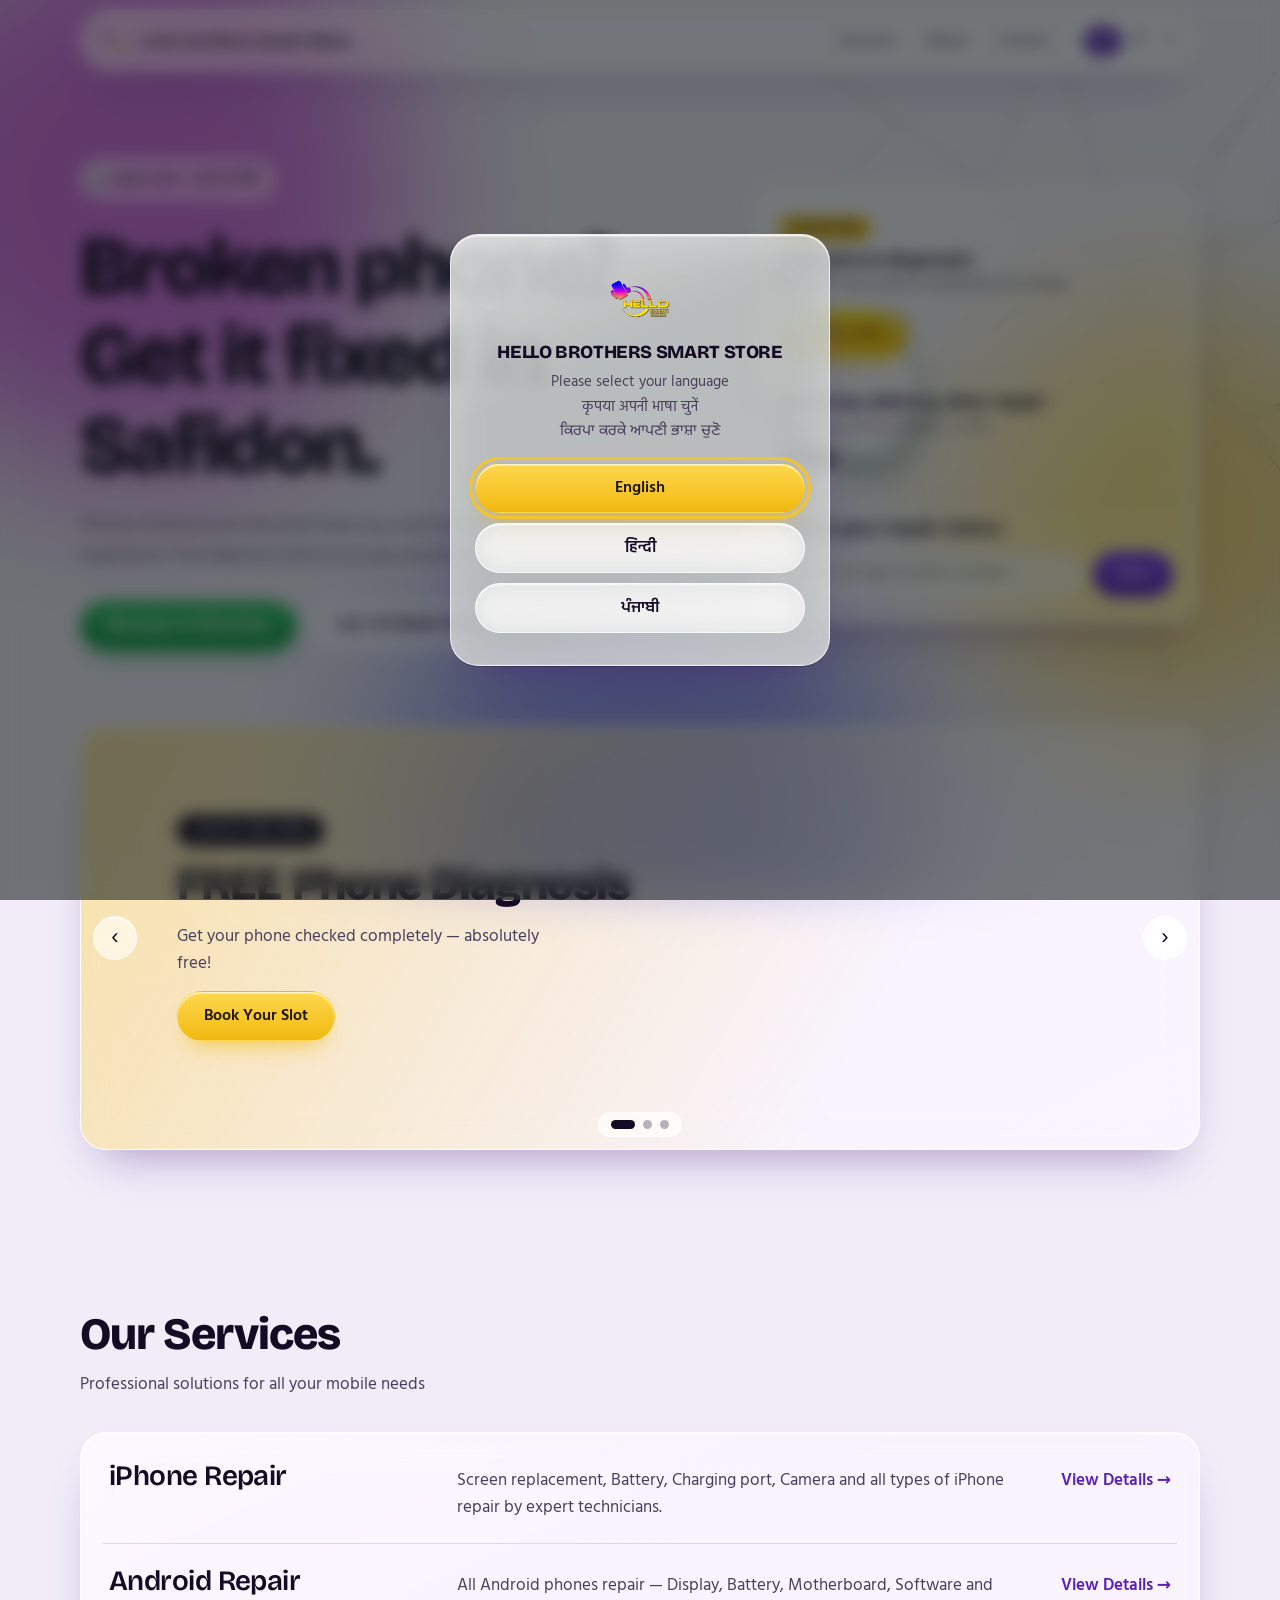
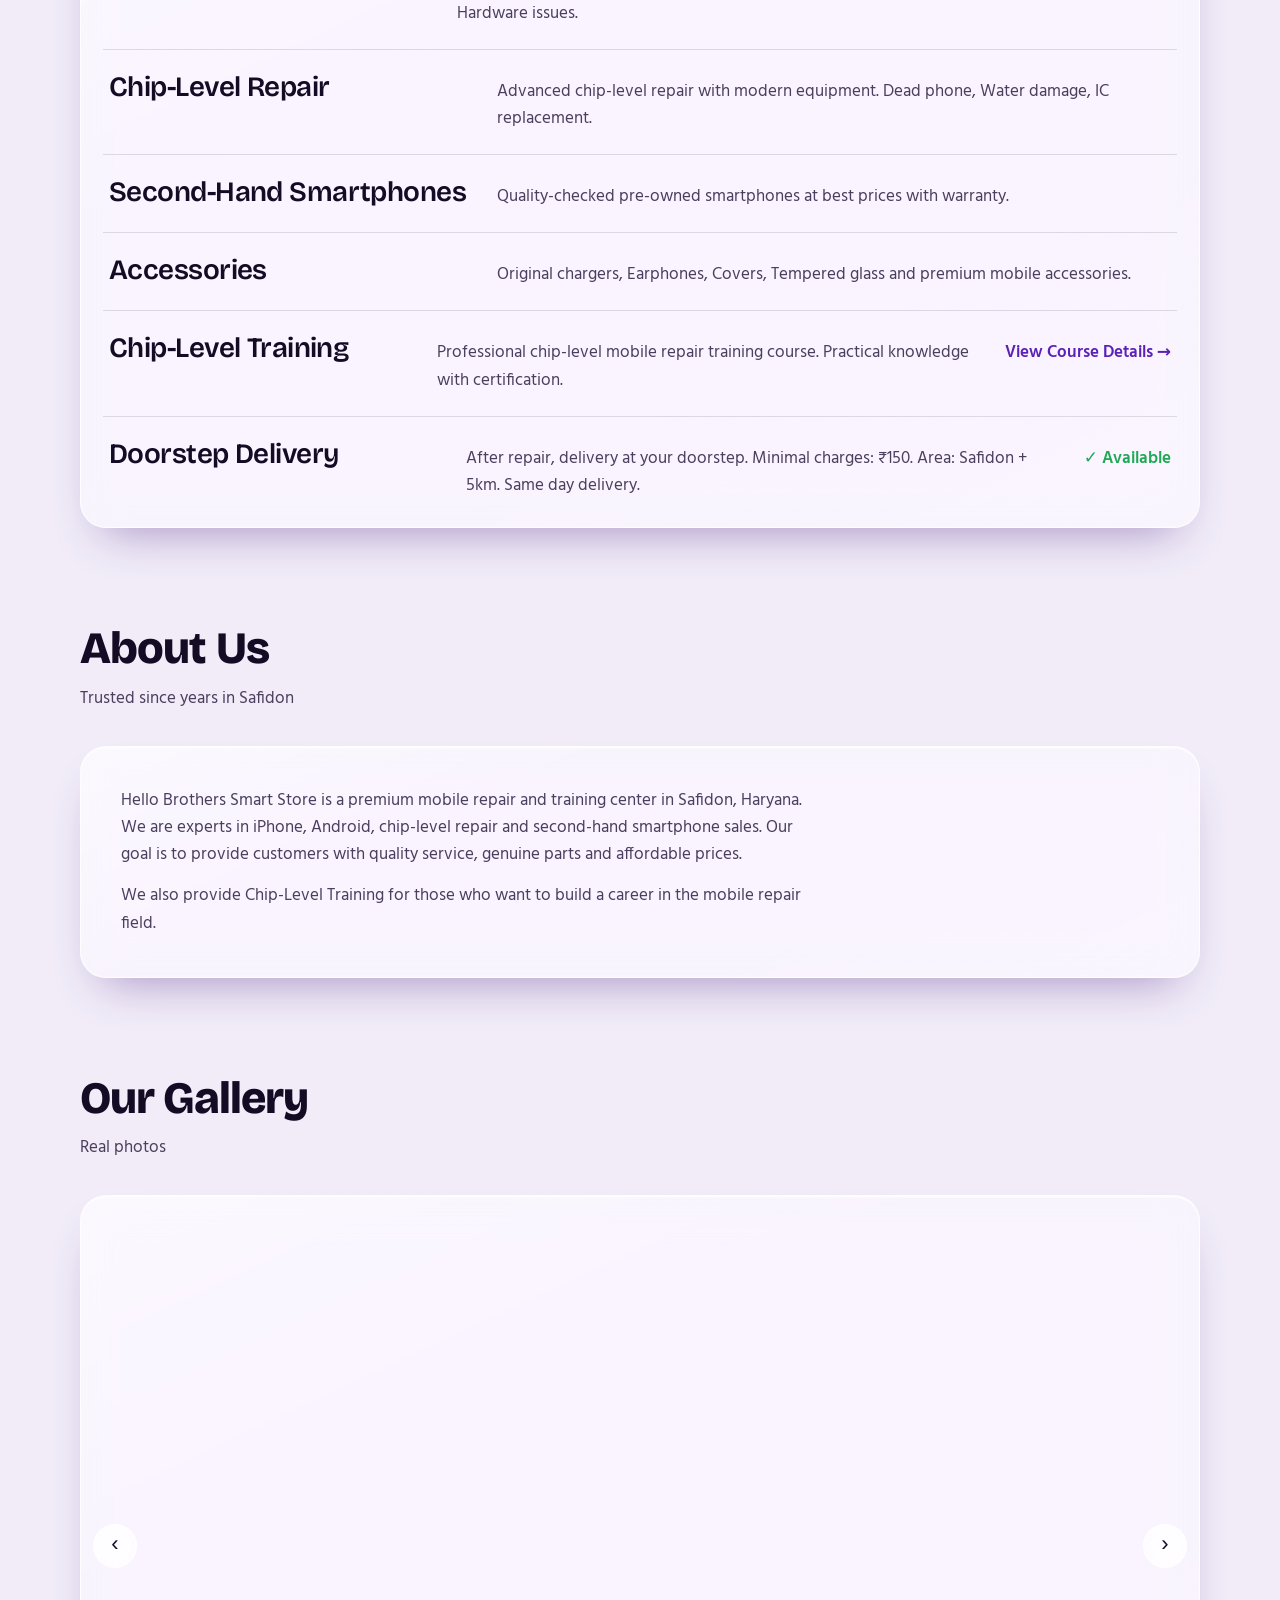
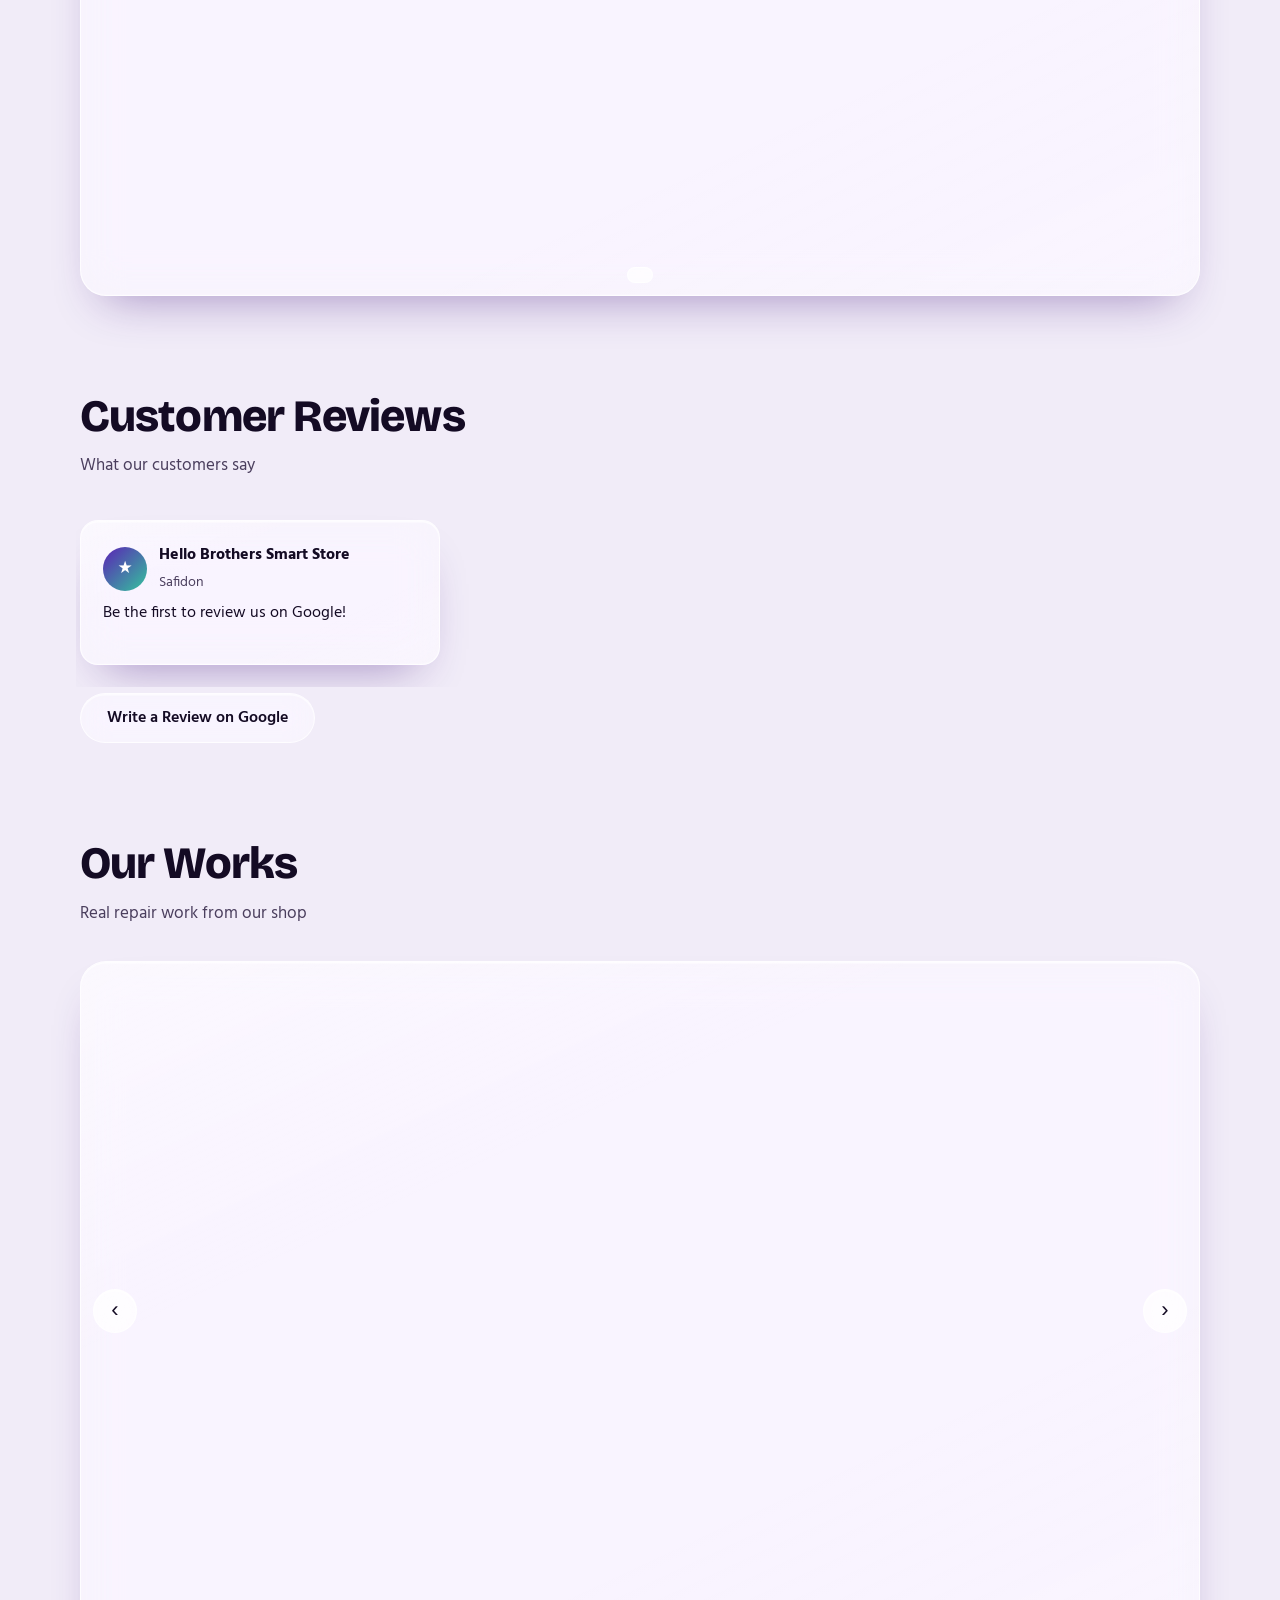
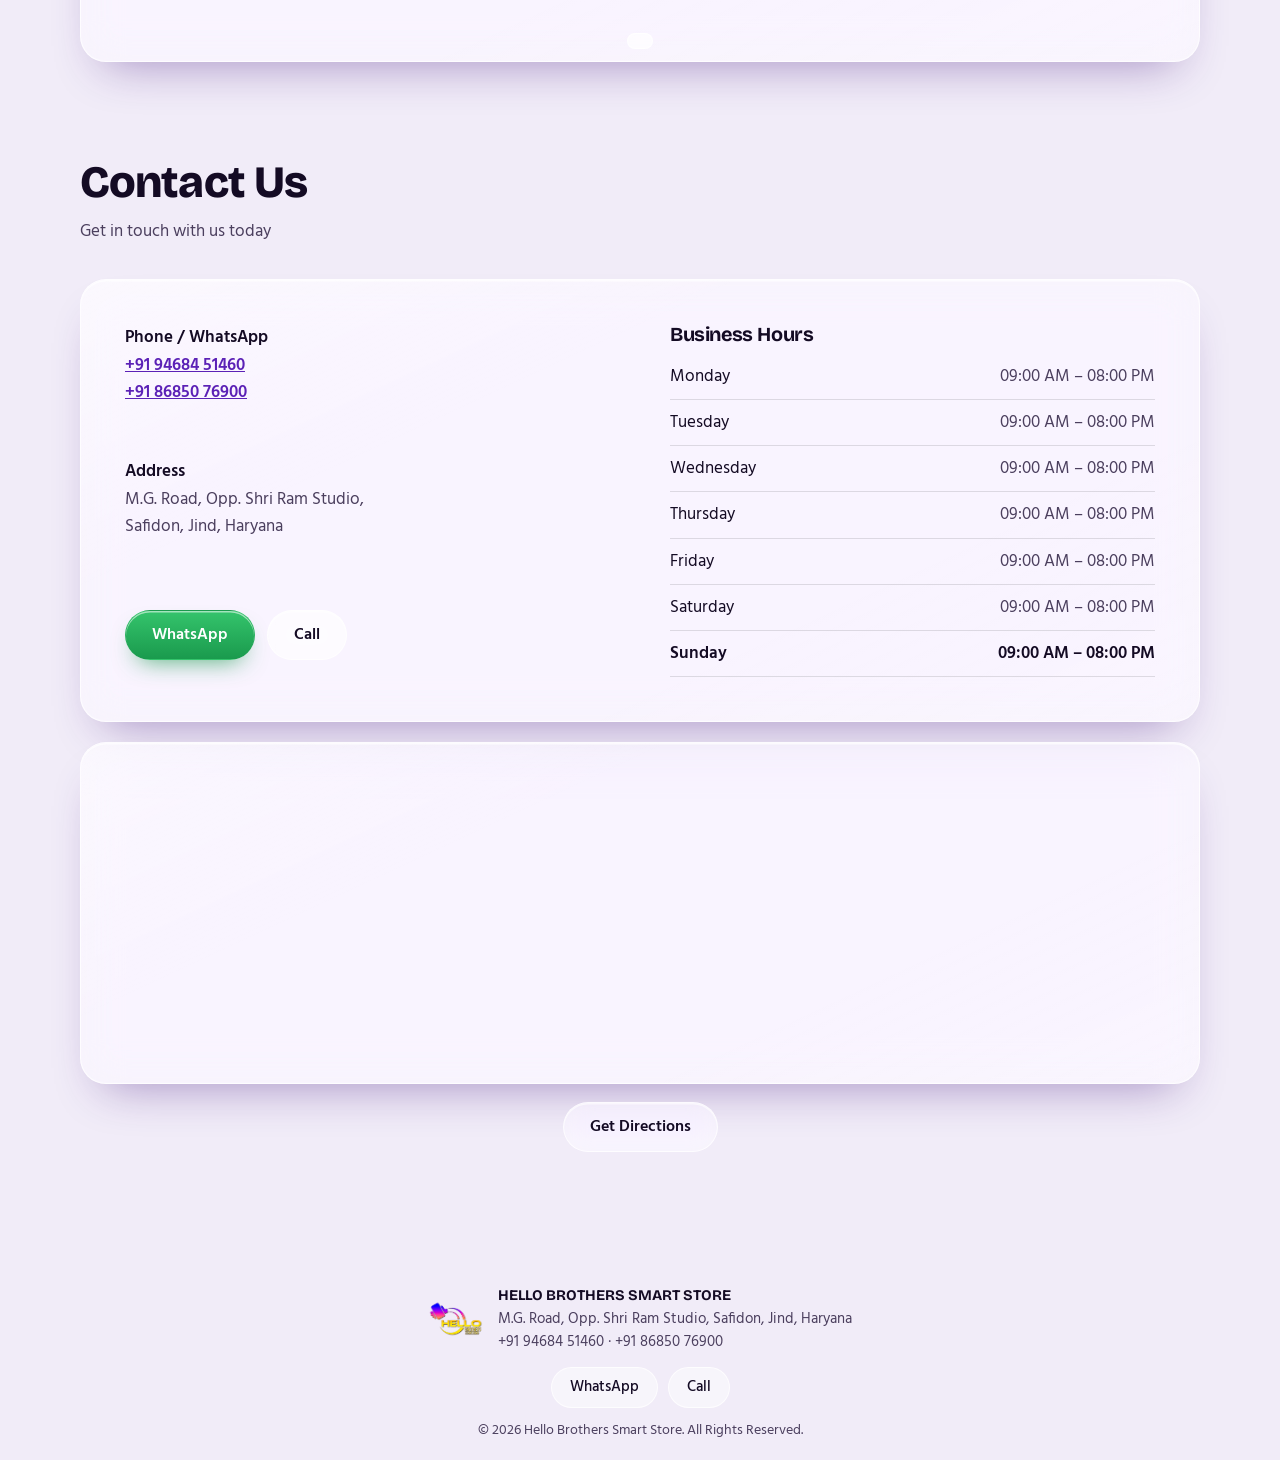
==== index.html @ f12b34e3 "Hello Brothers Smart Store website Same style as shreesawriyasolutions.in, fully separate: own Supab" ====
<!DOCTYPE html>
<html lang="en">
<head>
<meta charset="UTF-8">
<meta name="viewport" content="width=device-width, initial-scale=1.0">
<meta name="theme-color" content="#5B21B6">

<!-- SEO Title & Meta Description -->
<title>Mobile Repair Shop in Safidon | Hello Brothers Smart Store</title>
<meta name="description" content="Get professional iPhone, Android and chip-level mobile repair at Hello Brothers Smart Store in Safidon, Haryana. Explore phone repair, accessories and hands-on repair training.">
<link rel="canonical" href="https://shreesawriyasolutions.github.io/hellobrothers-smartstore/">
<meta name="google-site-verification" content="mDL-9ENkBD2hB0efLVVwrl_H6o29n4kyAnZYYzgKOMk" />

<!-- Favicon & Icons -->
<link rel="icon" type="image/png" href="logo.png">
<link rel="apple-touch-icon" href="logo.png">

<!-- Open Graph / Social Media Meta Tags -->
<meta property="og:type" content="website">
<meta property="og:site_name" content="Hello Brothers Smart Store">
<meta property="og:title" content="Mobile Repair Shop in Safidon | Hello Brothers Smart Store">
<meta property="og:description" content="iPhone, Android and chip-level mobile repair, accessories and repair training in Safidon, Haryana.">
<meta property="og:url" content="https://shreesawriyasolutions.github.io/hellobrothers-smartstore/">
<meta property="og:image" content="https://shreesawriyasolutions.github.io/hellobrothers-smartstore/logo.png">

<!-- Twitter Card Meta Tags -->
<meta name="twitter:card" content="summary_large_image">
<meta name="twitter:title" content="Mobile Repair Shop in Safidon | Hello Brothers Smart Store">
<meta name="twitter:description" content="iPhone, Android and chip-level mobile repair, accessories and repair training in Safidon, Haryana.">
<meta name="twitter:image" content="https://shreesawriyasolutions.github.io/hellobrothers-smartstore/logo.png">

<!-- LocalBusiness Schema (Structured Data) -->
<script type="application/ld+json">
{
  "@context": "https://schema.org",
  "@type": "LocalBusiness",
  "name": "Hello Brothers Smart Store",
  "url": "https://shreesawriyasolutions.github.io/hellobrothers-smartstore/",
  "image": "https://shreesawriyasolutions.github.io/hellobrothers-smartstore/logo.png",
  "logo": "https://shreesawriyasolutions.github.io/hellobrothers-smartstore/logo.png",
  "telephone": ["+919468451460", "+918685076900"],
  "description": "Mobile repair shop in Safidon, Haryana offering iPhone repair, Android repair, chip-level repair, accessories and chip-level repair training.",
  "address": {
    "@type": "PostalAddress",
    "streetAddress": "M.G. Road, Opp. Shri Ram Studio",
    "addressLocality": "Safidon",
    "addressRegion": "Haryana",
    "addressCountry": "IN"
  },
  "openingHoursSpecification": [{
    "@type": "OpeningHoursSpecification",
    "dayOfWeek": ["Monday","Tuesday","Wednesday","Thursday","Friday","Saturday","Sunday"],
    "opens": "09:00",
    "closes": "20:00"
  }],
  "hasMap": "https://www.google.com/maps/search/?api=1&query=Hello%20Brothers%20Smart%20Store%20MG%20Road%20Safidon",
  "sameAs": [
    "https://www.google.com/maps/search/?api=1&query=Hello%20Brothers%20Smart%20Store%20MG%20Road%20Safidon"
  ]
}
</script>

<link rel="preconnect" href="https://fonts.googleapis.com">
<link rel="preconnect" href="https://fonts.gstatic.com" crossorigin>
<link href="https://fonts.googleapis.com/css2?family=Bricolage+Grotesque:opsz,wght@12..96,600;12..96,800&family=Hind:wght@400;500;600&family=Noto+Sans+Gurmukhi:wght@400;600&display=swap" rel="stylesheet">
<style>
:root{
  --paper:#F1ECF8; --ink:#140B24; --ink-2:#4B3F5E; --green:#5B21B6; --green-deep:#3B0F7A; --signal:#F4C430; --wa:#1FA855;
  --glass:rgba(255,255,255,.46); --glass-strong:rgba(255,255,255,.66); --edge:rgba(255,255,255,.75); --line:rgba(11,22,18,.12);
  --shadow:0 24px 48px -24px rgba(59,15,122,.45);
  --r-lg:26px; --r-md:18px;
  --head:'Bricolage Grotesque','Hind',system-ui,sans-serif;
  --body:'Hind','Noto Sans Gurmukhi',system-ui,sans-serif;
  --blob-a:#C026D3; --blob-b:#F4C430; --blob-c:#6366F1; --blob-o:.62;
}
@media (prefers-color-scheme:dark){
  :root{--paper:#0E0816; --ink:#F3EEF8; --ink-2:#B9AECB; --green:#B794F6; --green-deep:#1A0B33;
    --glass:rgba(34,24,48,.5); --glass-strong:rgba(42,30,60,.72); --edge:rgba(255,255,255,.18); --line:rgba(255,255,255,.12);
    --shadow:0 24px 48px -24px rgba(0,0,0,.7); --blob-a:#7E1D8F; --blob-b:#8A6D0C; --blob-c:#3730A3; --blob-o:.5}
}
*{box-sizing:border-box;margin:0}
html{scroll-behavior:smooth;scroll-padding-top:84px}
body{font-family:var(--body);background:var(--paper);color:var(--ink);font-size:17px;line-height:1.6;-webkit-font-smoothing:antialiased;padding-bottom:92px}
@media (min-width:721px){body{padding-bottom:0}}
img{max-width:100%;display:block}
a{color:inherit}
:focus-visible{outline:3px solid var(--signal);outline-offset:3px;border-radius:8px}
.wrap{width:min(1120px,100% - 40px);margin-inline:auto;position:relative}
h1,h2,h3{font-family:var(--head);line-height:1.08;letter-spacing:-.02em}
h2{font-size:clamp(1.9rem,4.5vw,2.8rem);font-weight:800}
.lede{color:var(--ink-2);max-width:56ch}

/* living background */
.bg{position:fixed;inset:0;z-index:-1;overflow:hidden;background:var(--paper)}
.bg i{position:absolute;border-radius:50%;filter:blur(80px);opacity:var(--blob-o);will-change:transform}
.bg i:nth-child(1){width:560px;height:560px;background:var(--blob-a);left:-12%;top:-10%;animation:drift 26s ease-in-out infinite alternate}
.bg i:nth-child(2){width:420px;height:420px;background:var(--blob-b);right:-8%;top:34%;animation:drift 32s ease-in-out infinite alternate-reverse}
.bg i:nth-child(3){width:520px;height:520px;background:var(--blob-c);left:30%;bottom:-18%;animation:drift 38s ease-in-out infinite alternate}
@keyframes drift{to{transform:translate(60px,-50px) scale(1.12)}}

/* liquid glass surface */
.glass{position:relative;background:var(--glass);backdrop-filter:blur(22px) saturate(190%);-webkit-backdrop-filter:blur(22px) saturate(190%);
  border:1px solid var(--edge);box-shadow:inset 0 1.5px 0 rgba(255,255,255,.7),inset 0 -1px 0 rgba(255,255,255,.12),var(--shadow)}
.glass::before{content:"";position:absolute;inset:0;border-radius:inherit;pointer-events:none;
  background:linear-gradient(155deg,rgba(255,255,255,.55) 0%,rgba(255,255,255,0) 32%,rgba(255,255,255,0) 70%,rgba(255,255,255,.18) 100%);opacity:.7}
@media (prefers-color-scheme:dark){.glass::before{opacity:.18}}

/* header */
header.bar{position:sticky;top:10px;z-index:20;margin:10px auto 0;width:min(1120px,100% - 24px);border-radius:99px}
.bar .in{display:flex;align-items:center;gap:16px;height:60px;padding:0 10px 0 16px}
.brand{display:flex;align-items:center;gap:10px;text-decoration:none;font-family:var(--head);font-weight:800;font-size:1rem;letter-spacing:-.01em}
.brand img{width:34px;height:34px;border-radius:50%;object-fit:cover}
nav{margin-left:auto;display:flex;gap:4px}
nav a{padding:8px 14px;border-radius:99px;text-decoration:none;color:var(--ink-2);font-weight:500;font-size:.95rem}
nav a:hover{color:var(--ink);background:rgba(255,255,255,.4)}
.lang{display:flex;border-radius:99px;padding:3px;background:rgba(255,255,255,.35);border:1px solid var(--edge)}
.lang button{border:0;background:none;font:inherit;font-size:.85rem;padding:4px 11px;border-radius:99px;cursor:pointer;color:var(--ink-2)}
.lang button[aria-pressed="true"]{background:var(--green);color:#fff;box-shadow:inset 0 1px 0 rgba(255,255,255,.35)}
@media (max-width:720px){nav{display:none}.lang{margin-left:auto}}

/* buttons */
.btn{position:relative;overflow:hidden;display:inline-flex;align-items:center;justify-content:center;gap:8px;min-height:50px;padding:0 26px;border-radius:99px;font:600 1rem var(--body);text-decoration:none;border:1px solid transparent;cursor:pointer;white-space:nowrap;transition:transform .25s cubic-bezier(.3,1.6,.5,1)}
.btn:active{transform:scale(.96)}
.btn.wa{background:linear-gradient(180deg,#34C46C,#1A9A4D);color:#fff;box-shadow:inset 0 1.5px 0 rgba(255,255,255,.55),0 12px 24px -12px rgba(26,154,77,.8)}
.btn.line{background:var(--glass);border-color:var(--edge);color:var(--ink);backdrop-filter:blur(14px) saturate(180%);-webkit-backdrop-filter:blur(14px) saturate(180%);box-shadow:inset 0 1.5px 0 rgba(255,255,255,.6)}
.btn.line:hover{background:var(--glass-strong)}
.btn.sig{background:linear-gradient(180deg,#FFD84F,#F0B90F);color:#1b1500;box-shadow:inset 0 1.5px 0 rgba(255,255,255,.7),0 12px 24px -12px rgba(240,185,15,.9)}
.ripple{position:absolute;border-radius:50%;pointer-events:none;border:2px solid rgba(255,255,255,.9);background:rgba(255,255,255,.28);transform:translate(-50%,-50%) scale(0);animation:rip .75s cubic-bezier(.2,.7,.3,1) forwards}
@keyframes rip{to{transform:translate(-50%,-50%) scale(1);opacity:0}}

/* hero + Realistic Water Drop */
.hero{position:relative;overflow:clip;padding:clamp(40px,7vw,88px) 0 clamp(44px,6vw,76px)}
.hero .wrap{display:grid;grid-template-columns:1.15fr .85fr;gap:clamp(28px,5vw,64px);align-items:center;z-index:1}
@media (max-width:900px){.hero .wrap{grid-template-columns:minmax(0,1fr)}}
.hero .wrap>*{min-width:0}
.cracks{position:absolute;right:-6%;top:-8%;width:min(680px,92%);z-index:0;pointer-events:none;fill:none;stroke:var(--ink);stroke-width:1.4;stroke-linecap:round;stroke-linejoin:round;opacity:.2}

/* Enhanced Realistic Water Drop Styling */
.drop {
  position: absolute;
  left: 0;
  top: 0;
  width: 170px;
  height: 170px;
  margin: -85px 0 0 -85px;
  border-radius: 51% 49% 48% 52% / 52% 47% 53% 48%;
  pointer-events: none;
  z-index: 10;
  will-change: transform;
  background: radial-gradient(circle at 32% 28%, rgba(255, 255, 255, 0.75) 0%, rgba(255, 255, 255, 0.12) 22%, rgba(255, 255, 255, 0) 55%);
  backdrop-filter: blur(0.8px) saturate(190%) contrast(110%);
  -webkit-backdrop-filter: blur(0.8px) saturate(190%) contrast(110%);
  box-shadow: 
    inset 2px 3px 6px rgba(255, 255, 255, 0.9),
    inset -4px -6px 14px rgba(7, 61, 49, 0.28),
    inset 0 0 20px rgba(255, 255, 255, 0.35),
    0 18px 30px -8px rgba(7, 61, 49, 0.35),
    0 4px 10px rgba(0, 0, 0, 0.12);
  border: 1px solid rgba(255, 255, 255, 0.65);
  transition: opacity 0.4s ease;
}

/* Drop ke upar sharp reflection dot */
.drop::after {
  content: "";
  position: absolute;
  top: 18%;
  left: 22%;
  width: 22px;
  height: 12px;
  border-radius: 50%;
  background: rgba(255, 255, 255, 0.85);
  transform: rotate(-35deg);
  filter: blur(0.5px);
}

@media (max-width:640px){
  .drop{width:120px;height:120px;margin:-60px 0 0 -60px}
}

.open{display:inline-flex;align-items:center;gap:9px;font-size:.92rem;font-weight:500;padding:7px 16px 7px 13px;border-radius:99px;margin-bottom:22px}
.open i{width:9px;height:9px;border-radius:50%;background:#8da39a}
.open.on i{background:var(--wa);animation:ping 2.4s ease-out infinite}
@keyframes ping{0%{box-shadow:0 0 0 0 rgba(31,168,85,.55)}70%,100%{box-shadow:0 0 0 10px rgba(31,168,85,0)}}
.hero h1{font-size:clamp(2.7rem,7.6vw,5.2rem);font-weight:800;margin-bottom:20px}
.hero p{font-size:1.15rem;margin-bottom:30px}
.cta{display:flex;gap:12px;flex-wrap:wrap;align-items:center}
.cta .btn{flex:none}

.panel{border-radius:var(--r-lg);padding:8px}
.panel .row{padding:18px;position:relative}
.panel .row+.row{border-top:1px solid var(--line)}
.tag{display:inline-block;background:var(--signal);color:#1b1500;font-weight:600;font-size:.8rem;padding:2px 11px;border-radius:99px;margin-bottom:8px}
.panel h3{font-size:1.25rem;font-weight:600;margin-bottom:2px}
.panel p{font-size:.95rem;margin:0;color:var(--ink-2)}
.panel .price{font-family:var(--head);font-weight:800;font-size:1.6rem}
form.status{display:flex;gap:8px;margin-top:12px}
form.status input{flex:1;min-width:0;height:46px;border:1px solid var(--edge);border-radius:99px;padding:0 18px;font:inherit;background:rgba(255,255,255,.55);color:var(--ink);box-shadow:inset 0 2px 4px rgba(59,15,122,.12)}
form.status button{position:relative;overflow:hidden;height:46px;padding:0 20px;border:0;border-radius:99px;background:linear-gradient(180deg,#7C3AED,#5B21B6);color:#fff;font:600 .95rem var(--body);cursor:pointer;box-shadow:inset 0 1.5px 0 rgba(255,255,255,.4)}

/* sections */
section{padding:clamp(48px,8vw,96px) 0}
.head{display:flex;flex-direction:column;gap:12px;margin-bottom:34px}

.svc{border-radius:var(--r-lg);padding:6px 22px;overflow:hidden}
.svc a,.svc div.item{display:grid;grid-template-columns:minmax(0,.9fr) minmax(0,1.6fr) auto;gap:20px;align-items:baseline;padding:22px 6px;border-bottom:1px solid var(--line);text-decoration:none;position:relative;overflow:hidden}
.svc a:last-child,.svc div.item:last-child{border-bottom:0}
.svc a:hover{background:rgba(255,255,255,.35)}
.svc h3{font-size:clamp(1.3rem,2.6vw,1.75rem);font-weight:600}
.svc p{color:var(--ink-2)}
.svc .go{font-weight:600;color:var(--green);white-space:nowrap}
@media (max-width:640px){.svc a,.svc div.item{grid-template-columns:1fr;gap:4px}}

.train{border-radius:var(--r-lg);padding:clamp(28px,5vw,56px);display:grid;grid-template-columns:1.3fr 1fr;gap:32px;align-items:center;color:#EEF4F1;
  background:linear-gradient(135deg,rgba(59,15,122,.93),rgba(91,33,182,.82));border:1px solid rgba(255,255,255,.28)}
@media (max-width:820px){.train{grid-template-columns:1fr}}
.train h2{color:#fff;margin-bottom:12px}
.train p{color:#BFD3CB;max-width:48ch}
.was{text-decoration:line-through;color:#93ADA3;font-size:1.2rem}
.now{font-family:var(--head);font-weight:800;font-size:clamp(2.8rem,7vw,4.2rem);line-height:1;color:var(--signal)}
.train .buy{display:flex;flex-direction:column;gap:14px;align-items:flex-start;position:relative}

.rev{display:flex;gap:16px;overflow-x:auto;scroll-snap-type:x mandatory;padding:6px 4px 22px;margin:0 -4px}
.rev figure{flex:0 0 min(360px,84%);scroll-snap-align:start;border-radius:var(--r-md);padding:22px}
.rev blockquote{font-size:1rem;margin:10px 0 16px;position:relative}
.rev figcaption{font-weight:600;font-size:.95rem;position:relative}
.rev figcaption small{display:block;font-weight:400;color:var(--ink-2)}
.stars{color:#E0A800;letter-spacing:2px;position:relative}

.about{display:grid;grid-template-columns:.8fr 1.2fr;gap:clamp(24px,5vw,60px);align-items:center}
@media (max-width:760px){.about{grid-template-columns:1fr}}
.about img{border-radius:var(--r-lg);aspect-ratio:4/5;object-fit:cover;width:100%;background:rgba(255,255,255,.4);border:1px solid var(--edge);box-shadow:var(--shadow)}
.about ul{list-style:none;padding:0;margin-top:18px;display:grid;gap:8px}
.about li{padding-left:22px;position:relative;color:var(--ink-2)}
.about li:before{content:"";position:absolute;left:0;top:.7em;width:10px;height:2px;background:var(--green)}

.contact{display:grid;grid-template-columns:1fr 1fr;gap:clamp(24px,5vw,60px);border-radius:var(--r-lg);padding:clamp(22px,4vw,44px)}
@media (max-width:760px){.contact{grid-template-columns:1fr}}
.contact dl{display:grid;gap:18px;position:relative}
.contact dt{font-weight:600}
.contact dd{margin:0;color:var(--ink-2)}
.contact dd a{color:var(--green);font-weight:600}
table.hours{border-collapse:collapse;width:100%;position:relative}
table.hours td{padding:9px 0;border-bottom:1px solid var(--line)}
table.hours td:last-child{text-align:right;color:var(--ink-2)}
table.hours tr.today td{font-weight:600;color:var(--ink)}
.contact h3{position:relative}
footer{padding:28px 0 12px;color:var(--ink-2);font-size:.92rem}
footer .wrap{display:flex;flex-wrap:wrap;gap:12px 28px;justify-content:space-between}
footer a{margin-right:14px}

.dock{position:fixed;left:12px;right:12px;bottom:12px;z-index:30;display:none;gap:8px;padding:8px;border-radius:99px}
.dock .btn{flex:1;min-height:48px;padding:0 12px}
@media (max-width:720px){.dock{display:flex}}

@media (prefers-reduced-motion:reduce){*{animation:none!important;scroll-behavior:auto!important;transition:none!important}}

/* ---------- additions for the live site ---------- */
.sr-only{position:absolute;width:1px;height:1px;overflow:hidden;clip:rect(0 0 0 0);white-space:nowrap}
.lang button.active{background:var(--green);color:#fff;box-shadow:inset 0 1px 0 rgba(255,255,255,.35)}
section.tight{padding:0 0 clamp(36px,6vw,64px)}
.status-msg{margin-top:10px;padding:10px 14px;border-radius:12px;background:rgba(255,80,80,.14);border:1px solid rgba(255,80,80,.35);color:#b3261e;font-size:.92rem}
@media (prefers-color-scheme:dark){.status-msg{color:#ff9d96}}
.panel .row p{margin-bottom:0}

/* carousels */
.carousel{position:relative;border-radius:var(--r-lg);overflow:hidden}
.carousel .slides{display:flex;transition:transform .6s cubic-bezier(.4,0,.2,1)}
.carousel .slide{min-width:100%;position:relative}
.arrow{position:absolute;top:50%;transform:translateY(-50%);z-index:3;width:44px;height:44px;border-radius:50%;border:1px solid var(--edge);background:var(--glass-strong);color:var(--ink);font-size:22px;line-height:1;cursor:pointer;backdrop-filter:blur(14px);-webkit-backdrop-filter:blur(14px);box-shadow:inset 0 1.5px 0 rgba(255,255,255,.6);display:flex;align-items:center;justify-content:center;padding:0 0 3px}
.arrow.prev{left:12px}.arrow.next{right:12px}
.carousel.single .arrow,.carousel.single .dots{display:none}
.dots{position:absolute;bottom:12px;left:50%;transform:translateX(-50%);display:flex;gap:8px;padding:7px 12px;border-radius:99px;background:var(--glass-strong);backdrop-filter:blur(12px);-webkit-backdrop-filter:blur(12px);border:1px solid var(--edge);z-index:3}
.dots button{width:9px;height:9px;border-radius:50%;border:0;padding:0;background:color-mix(in srgb,var(--ink) 30%,transparent);cursor:pointer;transition:width .3s,background .3s}
.dots button.on{width:24px;border-radius:5px;background:var(--ink)}
.dots button{position:relative}
.dots button::after{content:"";position:absolute;inset:-8px -4px}

.slide:not(.photo){padding:clamp(28px,5vw,56px) clamp(60px,8vw,96px) clamp(54px,7vw,76px);min-height:300px;display:flex;flex-direction:column;align-items:flex-start;justify-content:center;gap:14px}
.slide h2{font-size:clamp(1.8rem,4.4vw,2.8rem);max-width:20ch}
.slide p{color:var(--ink-2);max-width:44ch}
.slide.s1{background:linear-gradient(120deg,rgba(244,196,48,.42),rgba(255,255,255,0) 72%)}
.slide.s2{background:linear-gradient(120deg,rgba(52,196,157,.40),rgba(255,255,255,0) 72%)}
.slide.s3{background:linear-gradient(120deg,rgba(127,214,232,.45),rgba(255,255,255,0) 72%)}
.badge{display:inline-block;padding:5px 14px;border-radius:99px;font-weight:600;font-size:.82rem;background:var(--ink);color:var(--paper)}
.price-line{display:flex;align-items:baseline;gap:14px;flex-wrap:wrap}
.price-line .was{color:var(--ink-2);font-size:1.15rem}
.price-line .now{font-family:var(--head);font-weight:800;font-size:clamp(2rem,5vw,3rem);line-height:1}
.price-line .save{padding:3px 12px;border-radius:99px;background:rgba(31,168,85,.18);color:#13803c;font-weight:600;font-size:.85rem}
@media (prefers-color-scheme:dark){.price-line .save{color:#6ee09a}}
.chips{display:flex;gap:10px;flex-wrap:wrap}
.chips div{padding:10px 18px;border-radius:14px;background:var(--glass);border:1px solid var(--edge);display:flex;flex-direction:column}
.chips small{font-size:.75rem;color:var(--ink-2)}
.chips b{font-family:var(--head);font-size:1.15rem}
@media (max-width:640px){.slide:not(.photo){padding:30px 24px 78px;min-height:340px}.arrow{width:38px;height:38px;top:auto;bottom:10px;transform:none;padding:0 0 3px}.arrow.prev{left:12px}.arrow.next{right:12px}.dots{bottom:16px}}

.frame .slides{aspect-ratio:16/10}
.slide.photo{background:rgba(7,18,14,.9);display:flex;align-items:center;justify-content:center}
.slide.photo img{width:100%;height:100%;object-fit:contain}

/* services extras */
.svc .ok{color:var(--wa);font-weight:600}
.svc .ok::before{content:"✓ "}

/* about */
.aboutus{border-radius:var(--r-lg);padding:clamp(22px,4vw,40px);display:grid;gap:14px;color:var(--ink-2)}
.aboutus p{position:relative;max-width:78ch}
.aboutme{border-radius:var(--r-lg);padding:clamp(22px,4vw,44px);display:grid;grid-template-columns:.8fr 1.2fr;gap:clamp(24px,5vw,56px);align-items:center}
@media (max-width:760px){.aboutme{grid-template-columns:1fr}}
.aboutme>*{position:relative}
.who-photo img{border-radius:var(--r-md);width:100%;max-width:340px;margin:0 auto 16px;aspect-ratio:600/767;object-fit:cover;border:1px solid var(--edge);box-shadow:var(--shadow)}
.who-photo{text-align:center}
.who-photo h3{font-size:1.15rem}
.who-photo p{color:var(--ink-2);font-size:.95rem}
.aboutme h3.big{font-size:clamp(1.5rem,3.2vw,2rem);margin-bottom:12px}
.aboutme .lede{margin-bottom:12px}
.aboutme h4{font-family:var(--head);margin:20px 0 10px;font-size:1.05rem}
.certs{list-style:none;padding:0;display:grid;gap:8px}
.certs li{padding:11px 16px;border-radius:12px;background:rgba(255,255,255,.34);border:1px solid var(--edge);font-size:.95rem}
@media (prefers-color-scheme:dark){.certs li{background:rgba(255,255,255,.06)}}

/* reviews */
.rev .who{display:flex;align-items:center;gap:12px;position:relative}
.rev .av{width:44px;height:44px;border-radius:50%;display:flex;align-items:center;justify-content:center;font-weight:700;background:linear-gradient(135deg,var(--green),#34C49D);color:#fff}
.rev .who b{display:block;font-size:.98rem}
.rev .who small{color:var(--ink-2)}
.rev .stars{margin-top:12px}
.rev blockquote{margin-top:6px}
.rev+.btn{margin-top:6px}

/* contact */
.contact dd{margin-bottom:0}
.contact h3{margin-bottom:8px}
.mapbox{margin-top:20px;border-radius:var(--r-lg);overflow:hidden;padding:0}
.mapbox iframe{filter:saturate(.9)}

/* footer */
footer{padding:36px 0 18px}
.foot{display:grid!important;gap:20px;justify-content:stretch!important}
.foot{justify-items:center;text-align:center}
.foot .fb{display:flex;gap:14px;align-items:center;justify-content:center;text-align:left}
.foot .fb img{width:56px;height:56px;border-radius:50%;object-fit:cover}
.foot .fb b{display:block;color:var(--ink);font-family:var(--head)}
.foot .fb span{display:block}
.foot a{color:inherit;text-decoration:underline;text-underline-offset:3px;margin:0}
.social{display:flex;gap:10px;flex-wrap:wrap;justify-content:center}
.social a{text-decoration:none;padding:8px 18px;border-radius:99px;border:1px solid var(--edge);background:var(--glass);color:var(--ink);font-weight:500}
.social a:hover{background:var(--glass-strong)}
.copy{font-size:.85rem}

/* language popup */
#langPopup{position:fixed;inset:0;z-index:9999;display:flex;align-items:center;justify-content:center;padding:20px;background:rgba(5,14,11,.55);backdrop-filter:blur(8px);-webkit-backdrop-filter:blur(8px)}
#langPopup[hidden]{display:none}
.lp{width:min(380px,100%);border-radius:28px;padding:32px 24px;text-align:center;background:var(--glass-strong)}
.lp>*{position:relative}
.lp img{width:64px;height:64px;border-radius:50%;margin:0 auto 12px;object-fit:cover}
.lp h2{font-size:1.15rem;margin-bottom:8px}
.lp p{color:var(--ink-2);margin-bottom:20px;font-size:.95rem}
.choices{display:grid;gap:10px}
</style>
</head>
<body>
<div class="bg" aria-hidden="true"><i></i><i></i><i></i></div>

<!-- NAVBAR -->
<header class="bar glass">
  <div class="in">
    <a class="brand" href="/"><img src="logo.png" alt="Hello Brothers Smart Store - Mobile Repair Shop Safidon" width="34" height="34">Hello Brothers Smart Store</a>
    <nav aria-label="Main">
      <a href="#services" data-en="Services" data-hi="सेवाएं" data-pa="ਸੇਵਾਵਾਂ">Services</a>
      <a href="#about" data-en="About" data-hi="हमारे बारे में" data-pa="ਸਾਡੇ ਬਾਰੇ">About</a>
      <a href="#contact" data-en="Contact" data-hi="संपर्क" data-pa="ਸੰਪਰਕ">Contact</a>
    </nav>
    <div class="lang" role="group" aria-label="Language">
      <button type="button" onclick="setLang('en')" id="btn-en" class="lang-btn active">EN</button>
      <button type="button" onclick="setLang('hi')" id="btn-hi" class="lang-btn">हिं</button>
      <button type="button" onclick="setLang('pa')" id="btn-pa" class="lang-btn">ਪੰ</button>
    </div>
  </div>
</header>

<main id="top">
<!-- HERO -->
<section class="hero">
  <svg class="cracks" viewBox="0 0 600 600" aria-hidden="true"><path d="M400 230 120 40M400 230 40 260M400 230 180 520M400 230 430 590M400 230 590 470M400 230 600 150M400 230 330 0M400 230 560 0M280 135 310 60M200 90 150 135M170 380 90 420M300 400 370 470M500 350 560 330M470 120 520 60"/><path d="M360 190 440 205 450 270 380 285Z" opacity=".7"/><path d="M320 150 470 170 500 300 400 330 300 270Z" opacity=".45"/><path d="M250 100 520 110 560 330 410 400 250 300Z" opacity=".25"/></svg>
  <div class="drop" id="drop" aria-hidden="true"></div>
  <div class="wrap">
    <div>
      <div class="open glass" id="open"><i></i><span id="openText">Safidon, Haryana</span></div>
      <h1 data-en="Broken phone? Get it fixed in Safidon." data-hi="फोन खराब है? सफीदों में ठीक करवाएँ।" data-pa="ਫ਼ੋਨ ਖ਼ਰਾਬ ਹੈ? ਸਫ਼ੀਦੋਂ ਵਿੱਚ ਠੀਕ ਕਰਵਾਓ।">Broken phone? Get it fixed in Safidon.</h1>
      <p class="lede" data-en="iPhone, Android and chip-level repair by a technician with 10+ years of experience. Free diagnosis before you pay anything." data-hi="iPhone, Android और चिप-लेवल रिपेयर, 10+ साल के अनुभवी टेक्नीशियन से। पैसे देने से पहले फ्री डायग्नोसिस।" data-pa="iPhone, Android ਅਤੇ ਚਿੱਪ-ਲੈਵਲ ਰਿਪੇਅਰ, 10+ ਸਾਲ ਦੇ ਤਜਰਬੇਕਾਰ ਟੈਕਨੀਸ਼ੀਅਨ ਤੋਂ। ਪੈਸੇ ਦੇਣ ਤੋਂ ਪਹਿਲਾਂ ਮੁਫ਼ਤ ਜਾਂਚ।">iPhone, Android and chip-level repair by a technician with 10+ years of experience. Free diagnosis before you pay anything.</p>
      <div class="cta">
        <a class="btn wa" href="https://wa.me/919468451460" target="_blank" rel="noopener" data-en="Message on WhatsApp" data-hi="WhatsApp पर मैसेज करें" data-pa="WhatsApp ਤੇ ਮੈਸੇਜ ਕਰੋ">Message on WhatsApp</a>
        <a class="btn line" href="tel:+919468451460" data-en="Call +91 94684 51460" data-hi="कॉल करें +91 94684 51460" data-pa="ਕਾਲ ਕਰੋ +91 94684 51460">Call +91 94684 51460</a>
      </div>
    </div>

    <aside class="panel glass" aria-label="Offers and repair status">
      <div class="row">
        <span class="tag" data-en="Limited time" data-hi="सीमित समय" data-pa="ਸੀਮਤ ਸਮਾਂ">Limited time</span>
        <h3 data-en="Free phone diagnosis" data-hi="फ्री फोन डायग्नोसिस" data-pa="ਮੁਫ਼ਤ ਫ਼ੋਨ ਜਾਂਚ">Free phone diagnosis</h3>
        <p data-en="We check your phone completely. No charge." data-hi="आपका फोन पूरा चेक करेंगे। कोई चार्ज नहीं।" data-pa="ਤੁਹਾਡਾ ਫ਼ੋਨ ਪੂਰਾ ਚੈੱਕ ਕਰਾਂਗੇ। ਕੋਈ ਚਾਰਜ ਨਹੀਂ।">We check your phone completely. No charge.</p>
        <a class="btn sig" style="margin-top:14px;min-height:44px" href="booking.html" data-en="Book a slot" data-hi="स्लॉट बुक करें" data-pa="ਸਲਾਟ ਬੁੱਕ ਕਰੋ">Book a slot</a>
      </div>
      <div class="row">
        <h3 data-en="Doorstep delivery after repair" data-hi="रिपेयर के बाद घर तक डिलीवरी" data-pa="ਰਿਪੇਅਰ ਤੋਂ ਬਾਅਦ ਘਰ ਤੱਕ ਡਿਲੀਵਰੀ">Doorstep delivery after repair</h3>
        <p data-en="Same day, within Safidon + 5 km." data-hi="उसी दिन, सफीदों + 5 किमी में।" data-pa="ਉਸੇ ਦਿਨ, ਸਫ਼ੀਦੋਂ + 5 ਕਿਮੀ ਵਿੱਚ।">Same day, within Safidon + 5 km.</p>
        <span class="price">₹150</span>
      </div>
      <div class="row" id="status">
        <h3 data-en="Check your repair status" data-hi="रिपेयर स्टेटस जाँचें" data-pa="ਰਿਪੇਅਰ ਦੀ ਸਥਿਤੀ ਵੇਖੋ">Check your repair status</h3>
        <form class="status" id="statusForm" novalidate>
          <label class="sr-only" for="phoneInput">Mobile number</label>
          <input type="tel" id="phoneInput" inputmode="numeric" autocomplete="tel-national" maxlength="10" pattern="[0-9]{10}"
            placeholder="Enter 10-digit mobile number"
            data-placeholder-en="Enter 10-digit mobile number"
            data-placeholder-hi="10-अंकों का मोबाइल नंबर डालें"
            data-placeholder-pa="10-ਅੰਕਾਂ ਦਾ ਮੋਬਾਈਲ ਨੰਬਰ ਪਾਓ">
          <button type="submit" data-en="Check" data-hi="जाँचें" data-pa="ਵੇਖੋ">Check</button>
        </form>
        <div id="statusResult" role="status" aria-live="polite"></div>
      </div>
    </aside>
  </div>
</section>

<!-- OFFERS CAROUSEL -->
<section class="tight" aria-label="Offers">
  <div class="wrap">
    <div class="carousel glass" id="offers" role="region" aria-roledescription="carousel" aria-label="Offers">
      <div class="slides">
        <div class="slide s1">
          <span class="badge" data-en="LIMITED TIME OFFER" data-hi="सीमित समय का ऑफर" data-pa="ਸੀਮਤ ਸਮੇਂ ਦੀ ਪੇਸ਼ਕਸ਼">LIMITED TIME OFFER</span>
          <h2 data-en="FREE Phone Diagnosis" data-hi="फ्री फोन डायग्नोसिस" data-pa="ਮੁਫ਼ਤ ਫੋਨ ਡਾਇਗਨੋਸਿਸ">FREE Phone Diagnosis</h2>
          <p data-en="Get your phone checked completely — absolutely free!" data-hi="अपने फोन की पूरी जांच करवाइए — बिल्कुल मुफ्त!" data-pa="ਆਪਣੇ ਫੋਨ ਦੀ ਪੂਰੀ ਜਾਂਚ ਕਰਵਾਓ — ਬਿਲਕੁਲ ਮੁਫ਼ਤ!">Get your phone checked completely — absolutely free!</p>
          <div class="cta"><a class="btn sig" href="booking.html" data-en="Book Your Slot" data-hi="अपना स्लॉट बुक करें" data-pa="ਆਪਣਾ ਸਲਾਟ ਬੁੱਕ ਕਰੋ">Book Your Slot</a></div>
        </div>
        <div class="slide s2">
          <span class="badge" data-en="43% OFF — LIMITED TIME" data-hi="43% छूट — सीमित समय" data-pa="43% ਛੋਟ — ਸੀਮਤ ਸਮਾਂ">43% OFF — LIMITED TIME</span>
          <h2 data-en="Advanced Chip-Level Repair Course" data-hi="एडवांस्ड चिप-लेवल रिपेयर कोर्स" data-pa="ਐਡਵਾਂਸਡ ਚਿਪ-ਲੈਵਲ ਰਿਪੇਅਰ ਕੋਰਸ">Advanced Chip-Level Repair Course</h2>
          <div class="price-line"><s class="was">₹90,000</s><b class="now">₹51,000</b><span class="save" data-en="Save ₹39,000" data-hi="₹39,000 बचाएं" data-pa="₹39,000 ਬਚਾਓ">Save ₹39,000</span></div>
          <div class="cta"><a class="btn sig" href="training.html" data-en="Enroll Now" data-hi="अभी एनरोल करें" data-pa="ਹੁਣ ਐਨਰੋਲ ਕਰੋ">Enroll Now</a></div>
        </div>
        <div class="slide s3">
          <span class="badge" data-en="DOORSTEP DELIVERY" data-hi="घर तक डिलीवरी" data-pa="ਘਰ ਤੱਕ ਡਿਲੀਵਰੀ">DOORSTEP DELIVERY</span>
          <h2 data-en="After Repair, Delivery at Your Doorstep" data-hi="रिपेयर के बाद, आपके घर तक डिलीवरी" data-pa="ਰਿਪੇਅਰ ਤੋਂ ਬਾਅਦ, ਤੁਹਾਡੇ ਘਰ ਤੱਕ ਡਿਲੀਵਰੀ">After Repair, Delivery at Your Doorstep</h2>
          <div class="chips">
            <div><small data-en="MINIMAL CHARGES" data-hi="न्यूनतम शुल्क" data-pa="ਘੱਟੋ-ਘੱਟ ਖਰਚਾ">MINIMAL CHARGES</small><b>₹150</b></div>
            <div><small data-en="AREA" data-hi="क्षेत्र" data-pa="ਖੇਤਰ">AREA</small><b data-en="Safidon + 5km" data-hi="सफीदों + 5 किमी" data-pa="ਸਫ਼ੀਦੋਂ + 5 ਕਿਮੀ">Safidon + 5km</b></div>
            <div><small data-en="DELIVERY TIME" data-hi="डिलीवरी समय" data-pa="ਡਿਲੀਵਰੀ ਸਮਾਂ">DELIVERY TIME</small><b data-en="Same Day" data-hi="उसी दिन" data-pa="ਉਸੇ ਦਿਨ">Same Day</b></div>
          </div>
          <div class="cta">
            <a class="btn wa" target="_blank" rel="noopener" href="https://wa.me/919468451460?text=Namaste%20Hello%20Brothers%20Smart%20Store%2C%20mujhe%20Doorstep%20Delivery%20service%20ke%20bare%20mein%20jaankari%20chahiye." data-en="Book Delivery" data-hi="डिलीवरी बुक करें" data-pa="ਡਿਲੀਵਰੀ ਬੁੱਕ ਕਰੋ">Book Delivery</a>
            <a class="btn line" href="tel:+919468451460" data-en="Call Now" data-hi="कॉल करें" data-pa="ਕਾਲ ਕਰੋ">Call Now</a>
          </div>
        </div>
      </div>
      <button type="button" class="arrow prev" aria-label="Previous offer">‹</button>
      <button type="button" class="arrow next" aria-label="Next offer">›</button>
      <div class="dots"></div>
    </div>
  </div>
</section>

<!-- SERVICES -->
<section id="services">
  <div class="wrap">
    <div class="head">
      <h2 data-en="Our Services" data-hi="हमारी सेवाएं" data-pa="ਸਾਡੀਆਂ ਸੇਵਾਵਾਂ">Our Services</h2>
      <p class="lede" data-en="Professional solutions for all your mobile needs" data-hi="आपकी सभी मोबाइल जरूरतों के लिए प्रोफेशनल समाधान" data-pa="ਤੁਹਾਡੀਆਂ ਸਾਰੀਆਂ ਮੋਬਾਈਲ ਲੋੜਾਂ ਲਈ ਪ੍ਰੋਫੈਸ਼ਨਲ ਹੱਲ">Professional solutions for all your mobile needs</p>
    </div>
    <div class="svc glass">
      <a href="iphone-repair.html"><h3 data-en="iPhone Repair" data-hi="आईफोन रिपेयर" data-pa="ਆਈਫੋਨ ਰਿਪੇਅਰ">iPhone Repair</h3><p data-en="Screen replacement, Battery, Charging port, Camera and all types of iPhone repair by expert technicians." data-hi="स्क्रीन रिप्लेसमेंट, बैटरी, चार्जिंग पोर्ट, कैमरा और हर तरह की आईफोन रिपेयर एक्सपर्ट टेक्नीशियन द्वारा।" data-pa="ਸਕਰੀਨ ਬਦਲਣਾ, ਬੈਟਰੀ, ਚਾਰਜਿੰਗ ਪੋਰਟ, ਕੈਮਰਾ ਅਤੇ ਹਰ ਤਰ੍ਹਾਂ ਦੀ ਆਈਫੋਨ ਰਿਪੇਅਰ ਮਾਹਿਰ ਟੈਕਨੀਸ਼ੀਅਨ ਦੁਆਰਾ।">Screen replacement, Battery, Charging port, Camera and all types of iPhone repair by expert technicians.</p><span class="go" data-en="View Details →" data-hi="विवरण देखें →" data-pa="ਵੇਰਵਾ ਦੇਖੋ →">View Details →</span></a>
      <a href="android-repair.html"><h3 data-en="Android Repair" data-hi="एंड्रॉयड रिपेयर" data-pa="ਐਂਡਰਾਇਡ ਰਿਪੇਅਰ">Android Repair</h3><p data-en="All Android phones repair — Display, Battery, Motherboard, Software and Hardware issues." data-hi="सभी एंड्रॉयड फोन की रिपेयर — डिस्प्ले, बैटरी, मदरबोर्ड, सॉफ्टवेयर और हार्डवेयर समस्याएं।" data-pa="ਸਾਰੇ ਐਂਡਰਾਇਡ ਫੋਨਾਂ ਦੀ ਰਿਪੇਅਰ — ਡਿਸਪਲੇ, ਬੈਟਰੀ, ਮਦਰਬੋਰਡ, ਸੌਫਟਵੇਅਰ ਅਤੇ ਹਾਰਡਵੇਅਰ ਸਮੱਸਿਆਵਾਂ।">All Android phones repair — Display, Battery, Motherboard, Software and Hardware issues.</p><span class="go" data-en="View Details →" data-hi="विवरण देखें →" data-pa="ਵੇਰਵਾ ਦੇਖੋ →">View Details →</span></a>
      <div class="item"><h3 data-en="Chip-Level Repair" data-hi="चिप-लेवल रिपेयर" data-pa="ਚਿਪ-ਲੈਵਲ ਰਿਪੇਅਰ">Chip-Level Repair</h3><p data-en="Advanced chip-level repair with modern equipment. Dead phone, Water damage, IC replacement." data-hi="आधुनिक उपकरणों के साथ एडवांस्ड चिप-लेवल रिपेयर। डेड फोन, वाटर डैमेज, आईसी रिप्लेसमेंट।" data-pa="ਆਧੁਨਿਕ ਸਾਜ਼ੋ-ਸਮਾਨ ਨਾਲ ਐਡਵਾਂਸਡ ਚਿਪ-ਲੈਵਲ ਰਿਪੇਅਰ। ਡੈੱਡ ਫੋਨ, ਪਾਣੀ ਨੁਕਸਾਨ, ਆਈਸੀ ਬਦਲਣਾ।">Advanced chip-level repair with modern equipment. Dead phone, Water damage, IC replacement.</p><span></span></div>
      <div class="item"><h3 data-en="Second-Hand Smartphones" data-hi="सेकंड-हैंड स्मार्टफोन" data-pa="ਸੈਕੰਡ-ਹੈਂਡ ਸਮਾਰਟਫੋਨ">Second-Hand Smartphones</h3><p data-en="Quality-checked pre-owned smartphones at best prices with warranty." data-hi="वारंटी के साथ बेस्ट प्राइस पर क्वालिटी-चेक्ड सेकंड-हैंड स्मार्टफोन।" data-pa="ਵਾਰੰਟੀ ਨਾਲ ਸਭ ਤੋਂ ਵਧੀਆ ਕੀਮਤ &#x27;ਤੇ ਕੁਆਲਿਟੀ-ਚੈੱਕਡ ਸੈਕੰਡ-ਹੈਂਡ ਸਮਾਰਟਫੋਨ।">Quality-checked pre-owned smartphones at best prices with warranty.</p><span></span></div>
      <div class="item"><h3 data-en="Accessories" data-hi="एक्सेसरीज़" data-pa="ਐਕਸੈਸਰੀਜ਼">Accessories</h3><p data-en="Original chargers, Earphones, Covers, Tempered glass and premium mobile accessories." data-hi="ओरिजिनल चार्जर, ईयरफोन, कवर, टेम्पर्ड ग्लास और प्रीमियम मोबाइल एक्सेसरीज़।" data-pa="ਅਸਲ ਚਾਰਜਰ, ਈਅਰਫੋਨ, ਕਵਰ, ਟੈਂਪਰਡ ਗਲਾਸ ਅਤੇ ਪ੍ਰੀਮੀਅਮ ਮੋਬਾਈਲ ਐਕਸੈਸਰੀਜ਼।">Original chargers, Earphones, Covers, Tempered glass and premium mobile accessories.</p><span></span></div>
      <a href="training.html"><h3 data-en="Chip-Level Training" data-hi="चिप-लेवल ट्रेनिंग" data-pa="ਚਿਪ-ਲੈਵਲ ਟ੍ਰੇਨਿੰਗ">Chip-Level Training</h3><p data-en="Professional chip-level mobile repair training course. Practical knowledge with certification." data-hi="प्रोफेशनल चिप-लेवल मोबाइल रिपेयर ट्रेनिंग कोर्स। सर्टिफिकेशन के साथ प्रैक्टिकल नॉलेज।" data-pa="ਪ੍ਰੋਫੈਸ਼ਨਲ ਚਿਪ-ਲੈਵਲ ਮੋਬਾਈਲ ਰਿਪੇਅਰ ਟ੍ਰੇਨਿੰਗ ਕੋਰਸ। ਸਰਟੀਫਿਕੇਸ਼ਨ ਨਾਲ ਪ੍ਰੈਕਟੀਕਲ ਗਿਆਨ।">Professional chip-level mobile repair training course. Practical knowledge with certification.</p><span class="go" data-en="View Course Details →" data-hi="कोर्स की जानकारी देखें →" data-pa="ਕੋਰਸ ਦੀ ਜਾਣਕਾਰੀ ਦੇਖੋ →">View Course Details →</span></a>
      <div class="item"><h3 data-en="Doorstep Delivery" data-hi="घर तक डिलीवरी" data-pa="ਘਰ ਤੱਕ ਡਿਲੀਵਰੀ">Doorstep Delivery</h3><p data-en="After repair, delivery at your doorstep. Minimal charges: ₹150. Area: Safidon + 5km. Same day delivery." data-hi="रिपेयर के बाद, आपके घर तक डिलीवरी। न्यूनतम शुल्क: ₹150। क्षेत्र: सफीदों + 5 किमी। उसी दिन डिलीवरी।" data-pa="ਰਿਪੇਅਰ ਤੋਂ ਬਾਅਦ, ਤੁਹਾਡੇ ਘਰ ਤੱਕ ਡਿਲੀਵਰੀ। ਘੱਟੋ-ਘੱਟ ਖਰਚਾ: ₹150। ਖੇਤਰ: ਸਫ਼ੀਦੋਂ + 5 ਕਿਮੀ। ਉਸੇ ਦਿਨ ਡਿਲੀਵਰੀ।">After repair, delivery at your doorstep. Minimal charges: ₹150. Area: Safidon + 5km. Same day delivery.</p><span class="ok" data-en="Available" data-hi="उपलब्ध" data-pa="ਉਪਲਬਧ">Available</span></div>
    </div>
  </div>
</section>

<!-- ABOUT -->
<section id="about" style="padding-top:0">
  <div class="wrap">
    <div class="head">
      <h2 data-en="About Us" data-hi="हमारे बारे में" data-pa="ਸਾਡੇ ਬਾਰੇ">About Us</h2>
      <p class="lede" data-en="Trusted since years in Safidon" data-hi="सफीदों में सालों से भरोसेमंद" data-pa="ਸਫ਼ੀਦੋਂ ਵਿੱਚ ਸਾਲਾਂ ਤੋਂ ਭਰੋਸੇਮੰਦ">Trusted since years in Safidon</p>
    </div>
    <div class="glass aboutus">
      <p data-en="Hello Brothers Smart Store is a premium mobile repair and training center in Safidon, Haryana. We are experts in iPhone, Android, chip-level repair and second-hand smartphone sales. Our goal is to provide customers with quality service, genuine parts and affordable prices." data-hi="हैलो ब्रदर्स स्मार्ट स्टोर सफीदों, हरियाणा में एक प्रीमियम मोबाइल रिपेयर और ट्रेनिंग सेंटर है। हम आईफोन, एंड्रॉयड, चिप-लेवल रिपेयर और सेकंड-हैंड स्मार्टफोन बिक्री में विशेषज्ञ हैं। हमारा लक्ष्य है ग्राहकों को क्वालिटी सर्विस, असली पार्ट्स और वाजिब कीमतें देना।" data-pa="ਹੈਲੋ ਬ੍ਰਦਰਜ਼ ਸਮਾਰਟ ਸਟੋਰ ਸਫ਼ੀਦੋਂ, ਹਰਿਆਣਾ ਵਿੱਚ ਇੱਕ ਪ੍ਰੀਮੀਅਮ ਮੋਬਾਈਲ ਰਿਪੇਅਰ ਅਤੇ ਟ੍ਰੇਨਿੰਗ ਸੈਂਟਰ ਹੈ। ਅਸੀਂ ਆਈਫੋਨ, ਐਂਡਰਾਇਡ, ਚਿਪ-ਲੈਵਲ ਰਿਪੇਅਰ ਅਤੇ ਸੈਕੰਡ-ਹੈਂਡ ਸਮਾਰਟਫੋਨ ਵਿਕਰੀ ਵਿੱਚ ਮਾਹਿਰ ਹਾਂ। ਸਾਡਾ ਟੀਚਾ ਹੈ ਗਾਹਕਾਂ ਨੂੰ ਕੁਆਲਿਟੀ ਸੇਵਾ, ਅਸਲੀ ਪਾਰਟਸ ਅਤੇ ਵਾਜਬ ਕੀਮਤਾਂ ਦੇਣਾ।">Hello Brothers Smart Store is a premium mobile repair and training center in Safidon, Haryana. We are experts in iPhone, Android, chip-level repair and second-hand smartphone sales. Our goal is to provide customers with quality service, genuine parts and affordable prices.</p>
      <p data-en="We also provide Chip-Level Training for those who want to build a career in the mobile repair field." data-hi="हम उन लोगों के लिए चिप-लेवल ट्रेनिंग भी प्रदान करते हैं जो मोबाइल रिपेयर फील्ड में करियर बनाना चाहते हैं।" data-pa="ਅਸੀਂ ਉਹਨਾਂ ਲੋਕਾਂ ਲਈ ਚਿਪ-ਲੈਵਲ ਟ੍ਰੇਨਿੰਗ ਵੀ ਪ੍ਰਦਾਨ ਕਰਦੇ ਹਾਂ ਜੋ ਮੋਬਾਈਲ ਰਿਪੇਅਰ ਖੇਤਰ ਵਿੱਚ ਕਰੀਅਰ ਬਣਾਉਣਾ ਚਾਹੁੰਦੇ ਹਨ।">We also provide Chip-Level Training for those who want to build a career in the mobile repair field.</p>
    </div>
  </div>
</section>

<!-- GALLERY -->
<section id="gallery" style="padding-top:0">
  <div class="wrap">
    <div class="head">
      <h2 data-en="Our Gallery" data-hi="हमारी चित्रशाला" data-pa="ਸਾਡੀ ਫੋਟੋਆ">Our Gallery</h2>
      <p class="lede" data-en="Real photos" data-hi="असली तस्वीरें" data-pa="ਸਾਡੀ ਅਸਲੀ ਤਸਵੀਰਾਂ">Real photos</p>
    </div>
    <div class="carousel glass frame" id="gallerySlider" role="region" aria-roledescription="carousel" aria-label="Gallery">
      <div class="slides" id="gallerySlides"></div>
      <button type="button" class="arrow prev" aria-label="Previous photo">‹</button>
      <button type="button" class="arrow next" aria-label="Next photo">›</button>
      <div class="dots" id="galleryDots"></div>
    </div>
  </div>
</section>

<!-- REVIEWS -->
<section id="reviews" style="padding-top:0">
  <div class="wrap">
    <div class="head"><h2 data-en="Customer Reviews" data-hi="ग्राहक समीक्षाएं" data-pa="ਗਾਹਕ ਸਮੀਖਿਆਵਾਂ">Customer Reviews</h2><p class="lede" data-en="What our customers say" data-hi="हमारे ग्राहक क्या कहते हैं" data-pa="ਸਾਡੇ ਗਾਹਕ ਕੀ ਕਹਿੰਦੇ ਹਨ">What our customers say</p></div>
    <div class="rev" tabindex="0" aria-label="Customer reviews">
      <figure class="glass"><div class="who"><span class="av">★</span><div><b>Hello Brothers Smart Store</b><small>Safidon</small></div></div><blockquote data-en="Be the first to review us on Google!" data-hi="Google पर सबसे पहले हमें रिव्यू दें!" data-pa="Google \'ਤੇ ਸਭ ਤੋਂ ਪਹਿਲਾਂ ਸਾਨੂੰ ਸਮੀਖਿਆ ਦਿਓ!">Be the first to review us on Google!</blockquote></figure>
    </div>
    <a class="btn line" href="https://www.google.com/maps/search/?api=1&query=Hello%20Brothers%20Smart%20Store%20MG%20Road%20Safidon" target="_blank" rel="noopener" data-en="Write a Review on Google" data-hi="Google पर रिव्यू लिखें" data-pa="Google &#x27;ਤੇ ਸਮੀਖਿਆ ਲਿਖੋ">Write a Review on Google</a>
  </div>
</section>

<!-- OUR WORKS -->
<section id="our-works" style="padding-top:0">
  <div class="wrap">
    <div class="head"><h2 data-en="Our Works" data-hi="हमारे काम" data-pa="ਸਾਡੇ ਕੰਮ">Our Works</h2><p class="lede" data-en="Real repair work from our shop" data-hi="हमारी दुकान से असली रिपेयर काम" data-pa="ਸਾਡੀ ਦੁਕਾਨ ਤੋਂ ਅਸਲੀ ਰਿਪੇਅਰ ਕੰਮ">Real repair work from our shop</p></div>
    <div class="carousel glass frame" id="worksSlider" role="region" aria-roledescription="carousel" aria-label="Our works">
      <div class="slides" id="worksSlides"></div>
      <button type="button" class="arrow prev" aria-label="Previous photo">‹</button>
      <button type="button" class="arrow next" aria-label="Next photo">›</button>
      <div class="dots" id="worksDots"></div>
    </div>
  </div>
</section>

<!-- CONTACT -->
<section id="contact" style="padding-top:0">
  <div class="wrap">
    <div class="head"><h2 data-en="Contact Us" data-hi="संपर्क करें" data-pa="ਸੰਪਰਕ ਕਰੋ">Contact Us</h2><p class="lede" data-en="Get in touch with us today" data-hi="आज ही हमसे संपर्क करें" data-pa="ਅੱਜ ਹੀ ਸਾਡੇ ਨਾਲ ਸੰਪਰਕ ਕਰੋ">Get in touch with us today</p></div>
    <div class="contact glass">
      <dl>
        <div><dt data-en="Phone / WhatsApp" data-hi="फोन / WhatsApp" data-pa="ਫੋਨ / WhatsApp">Phone / WhatsApp</dt><dd><a href="tel:+919468451460">+91 94684 51460</a><br><a href="tel:+918685076900">+91 86850 76900</a></dd></div>
        <div><dt data-en="Address" data-hi="पता" data-pa="ਪਤਾ">Address</dt><dd>M.G. Road, Opp. Shri Ram Studio,<br>Safidon, Jind, Haryana</dd></div>
        <div class="cta">
          <a class="btn wa" href="https://wa.me/919468451460" target="_blank" rel="noopener" data-en="WhatsApp" data-hi="WhatsApp" data-pa="WhatsApp">WhatsApp</a>
          <a class="btn line" href="tel:+919468451460" data-en="Call" data-hi="कॉल" data-pa="ਕਾਲ">Call</a>
        </div>
      </dl>
      <div>
        <h3 data-en="Business Hours" data-hi="बिजनेस आवर्स" data-pa="ਬਿਜ਼ਨਸ ਆਵਰਸ">Business Hours</h3>
        <table class="hours" id="hours">
          <tr data-day="Monday"><td data-en="Monday" data-hi="सोमवार" data-pa="ਸੋਮਵਾਰ">Monday</td><td>09:00 AM – 08:00 PM</td></tr>
          <tr data-day="Tuesday"><td data-en="Tuesday" data-hi="मंगलवार" data-pa="ਮੰਗਲਵਾਰ">Tuesday</td><td>09:00 AM – 08:00 PM</td></tr>
          <tr data-day="Wednesday"><td data-en="Wednesday" data-hi="बुधवार" data-pa="ਬੁੱਧਵਾਰ">Wednesday</td><td>09:00 AM – 08:00 PM</td></tr>
          <tr data-day="Thursday"><td data-en="Thursday" data-hi="गुरुवार" data-pa="ਵੀਰਵਾਰ">Thursday</td><td>09:00 AM – 08:00 PM</td></tr>
          <tr data-day="Friday"><td data-en="Friday" data-hi="शुक्रवार" data-pa="ਸ਼ੁੱਕਰਵਾਰ">Friday</td><td>09:00 AM – 08:00 PM</td></tr>
          <tr data-day="Saturday"><td data-en="Saturday" data-hi="शनिवार" data-pa="ਸ਼ਨੀਵਾਰ">Saturday</td><td>09:00 AM – 08:00 PM</td></tr>
          <tr data-day="Sunday"><td data-en="Sunday" data-hi="रविवार" data-pa="ਐਤਵਾਰ">Sunday</td><td>09:00 AM – 08:00 PM</td></tr>
        </table>
      </div>
    </div>
    <div class="mapbox glass">
      <iframe title="Hello Brothers Smart Store on Google Maps" src="https://maps.google.com/maps?q=MG%20Road%20Safidon%20Jind%20Haryana&amp;t=&amp;z=16&amp;ie=UTF8&amp;iwloc=&amp;output=embed" width="100%" height="340" style="border:0;display:block" allowfullscreen loading="lazy"></iframe>
    </div>
    <div class="cta" style="margin-top:18px;justify-content:center"><a class="btn line" href="https://www.google.com/maps/search/?api=1&query=Hello%20Brothers%20Smart%20Store%20MG%20Road%20Safidon" target="_blank" rel="noopener" data-en="Get Directions" data-hi="दिशा-निर्देश पाएं" data-pa="ਦਿਸ਼ਾ-ਨਿਰਦੇਸ਼ ਪਾਓ">Get Directions</a></div>
  </div>
</section>
</main>

<!-- FOOTER -->
<footer>
  <div class="wrap foot">
    <div class="fb"><img src="logo.png" alt="Hello Brothers Smart Store" width="56" height="56"><div><b>HELLO BROTHERS SMART STORE</b><span>M.G. Road, Opp. Shri Ram Studio, Safidon, Jind, Haryana</span><span>+91 94684 51460 &middot; +91 86850 76900</span></div></div>
    <div class="social">
      <a href="https://wa.me/919468451460" target="_blank" rel="noopener">WhatsApp</a>
      <a href="tel:+919468451460">Call</a>
    </div>
    <span class="copy">© 2026 Hello Brothers Smart Store. All Rights Reserved.</span>
  </div>
</footer>

<div class="dock glass" role="group" aria-label="Quick contact">
  <a class="btn wa" href="https://wa.me/919468451460" target="_blank" rel="noopener" data-en="WhatsApp" data-hi="WhatsApp" data-pa="WhatsApp">WhatsApp</a>
  <a class="btn line" href="tel:+919468451460" data-en="Call" data-hi="कॉल" data-pa="ਕਾਲ">Call</a>
</div>

<!-- LANGUAGE POPUP -->
<div id="langPopup" role="dialog" aria-modal="true" aria-labelledby="langTitle" hidden>
  <div class="glass lp">
    <img src="logo.png" alt="" width="64" height="64">
    <h2 id="langTitle">HELLO BROTHERS SMART STORE</h2>
    <p>Please select your language<br>कृपया अपनी भाषा चुनें<br>ਕਿਰਪਾ ਕਰਕੇ ਆਪਣੀ ਭਾਸ਼ਾ ਚੁਣੋ</p>
    <div class="choices">
      <button type="button" class="btn sig" onclick="selectLang('en')">English</button>
      <button type="button" class="btn line" onclick="selectLang('hi')">हिन्दी</button>
      <button type="button" class="btn line" onclick="selectLang('pa')">ਪੰਜਾਬੀ</button>
    </div>
  </div>
</div>

<script>
/* ============ LANGUAGE SYSTEM ============ */
function setLang(lang) {
  document.querySelectorAll('.lang-btn').forEach(function (b) { b.classList.remove('active'); });
  var btn = document.getElementById('btn-' + lang);
  if (btn) btn.classList.add('active');
  try { localStorage.setItem('preferredLang', lang); localStorage.setItem('langSelected', 'yes'); } catch (e) {}
  translatePage(lang);
  var popup = document.getElementById('langPopup');
  if (popup) popup.hidden = true;
  renderOpen();
}
function selectLang(lang) { setLang(lang); }
function translatePage(lang) {
  document.querySelectorAll('[data-en]').forEach(function (el) {
    var text = el.getAttribute('data-' + lang);
    if (text) el.textContent = text;
  });
  document.querySelectorAll('[data-placeholder-en]').forEach(function (el) {
    var p = el.getAttribute('data-placeholder-' + lang);
    if (p) el.setAttribute('placeholder', p);
  });
  document.documentElement.lang = lang;
}
function getLang() { try { return localStorage.getItem('preferredLang') || 'en'; } catch (e) { return 'en'; } }

/* ============ OPEN / CLOSED BADGE + TODAY'S HOURS (IST, 9 AM - 8 PM) ============ */
var OPEN_TXT = {
  en: ['Open now · until 8 PM', 'Closed · opens 9 AM'],
  hi: ['अभी खुला है · रात 8 बजे तक', 'बंद है · सुबह 9 बजे खुलेगा'],
  pa: ['ਹੁਣ ਖੁੱਲ੍ਹਾ ਹੈ · ਰਾਤ 8 ਵਜੇ ਤੱਕ', 'ਬੰਦ ਹੈ · ਸਵੇਰੇ 9 ਵਜੇ ਖੁੱਲ੍ਹੇਗਾ']
};
function renderOpen() {
  var parts = new Intl.DateTimeFormat('en-US', { timeZone: 'Asia/Kolkata', weekday: 'long', hour: 'numeric', hour12: false }).formatToParts(new Date());
  var day = parts.find(function (p) { return p.type === 'weekday'; }).value;
  var h = parseInt(parts.find(function (p) { return p.type === 'hour'; }).value, 10) % 24;
  var open = h >= 9 && h < 20, lang = document.documentElement.lang;
  var el = document.getElementById('open'), t = (OPEN_TXT[lang] || OPEN_TXT.en)[open ? 0 : 1];
  el.classList.toggle('on', open);
  document.getElementById('openText').textContent = t;
  document.querySelectorAll('#hours tr').forEach(function (tr) { tr.classList.toggle('today', tr.dataset.day === day); });
}

/* ============ REPAIR STATUS CHECK ============ */
document.getElementById('statusForm').addEventListener('submit', function (e) {
  e.preventDefault();
  var phone = document.getElementById('phoneInput').value.trim();
  var out = document.getElementById('statusResult');
  if (!/^\d{10}$/.test(phone)) {
    out.innerHTML = '<div class="status-msg">Kripya 10-digit ka sahi mobile number daaliye.</div>';
    return;
  }
  out.innerHTML = '';
  window.location.href = 'track.html?m=' + phone;
});

/* ============ CAROUSELS ============ */
var REDUCE = matchMedia('(prefers-reduced-motion: reduce)').matches;
function Carousel(root, auto) {
  var slides = root.querySelector('.slides'), dots = root.querySelector('.dots');
  var i = 0, n = 0, timer = null, x0 = 0;
  function go(k, user) {
    if (!n) return;
    i = (k + n) % n;
    slides.style.transform = 'translateX(-' + (i * 100) + '%)';
    Array.prototype.forEach.call(dots.children, function (d, j) { d.classList.toggle('on', j === i); d.setAttribute('aria-current', j === i ? 'true' : 'false'); });
    if (user) restart();
  }
  function restart() { clearInterval(timer); if (auto && !REDUCE && n > 1) timer = setInterval(function () { go(i + 1); }, auto); }
  function build() {
    n = slides.children.length; dots.innerHTML = '';
    for (var k = 0; k < n; k++) {
      var b = document.createElement('button'); b.type = 'button'; b.setAttribute('aria-label', 'Slide ' + (k + 1));
      b.addEventListener('click', (function (idx) { return function () { go(idx, true); }; })(k));
      dots.appendChild(b);
    }
    root.classList.toggle('single', n < 2);
    go(0); restart();
  }
  root.querySelector('.prev').addEventListener('click', function () { go(i - 1, true); });
  root.querySelector('.next').addEventListener('click', function () { go(i + 1, true); });
  root.addEventListener('touchstart', function (e) { x0 = e.changedTouches[0].screenX; }, { passive: true });
  root.addEventListener('touchend', function (e) {
    var d = x0 - e.changedTouches[0].screenX;
    if (Math.abs(d) > 50) go(d > 0 ? i + 1 : i - 1, true);
  }, { passive: true });
  root.addEventListener('keydown', function (e) { if (e.key === 'ArrowLeft') go(i - 1, true); if (e.key === 'ArrowRight') go(i + 1, true); });
  build();
  return { build: build };
}
Carousel(document.getElementById('offers'), 4000);

function loadPhotoCarousel(json, rootId, slidesId, alt) {
  fetch(json).then(function (r) { return r.json(); }).then(function (data) {
    var box = document.getElementById(slidesId);
    if (!box) return;
    if (!data.photos || !data.photos.length) { var sec = box.closest('section'); if (sec) sec.hidden = true; return; }
    data.photos.forEach(function (src, k) {
      var s = document.createElement('div'); s.className = 'slide photo';
      var img = document.createElement('img');
      img.src = src; img.alt = alt; img.decoding = 'async'; if (k > 0) img.loading = 'lazy';
      s.appendChild(img); box.appendChild(s);
    });
    Carousel(document.getElementById(rootId), 4000);
  }).catch(function (err) { console.log(json + ' error:', err); });
}
loadPhotoCarousel('gallery.json', 'gallerySlider', 'gallerySlides', 'Hello Brothers Smart Store - Mobile Repair Work in Safidon');
loadPhotoCarousel('our-works.json', 'worksSlider', 'worksSlides', 'Mobile Repair Work by Hello Brothers Smart Store Safidon');

/* ============ INIT ============ */
window.addEventListener('DOMContentLoaded', function () {
  var saved = getLang(), chosen = null;
  try { chosen = localStorage.getItem('langSelected'); } catch (e) {}
  document.querySelectorAll('.lang-btn').forEach(function (b) { b.classList.remove('active'); });
  var b = document.getElementById('btn-' + saved); if (b) b.classList.add('active');
  if (chosen !== 'yes') {
    setTimeout(function () {
      var p = document.getElementById('langPopup');
      if (p) { p.hidden = false; var f = p.querySelector('button'); if (f) f.focus(); }
    }, 500);
  } else { translatePage(saved); }
  renderOpen(); setInterval(renderOpen, 60000);
});
document.addEventListener('keydown', function (e) {
  var p = document.getElementById('langPopup');
  if (e.key === 'Escape' && p && !p.hidden) setLang(getLang());
});
</script>

<script>
/* ============ ENHANCED REALISTIC WATER DROP PHYSICS ============ */
(function () {
  const hero = document.querySelector('.hero');
  const drop = document.getElementById('drop');
  if (!hero || !drop) return;

  const still = matchMedia('(prefers-reduced-motion: reduce)').matches;
  if (still) return;

  let mouseX = 0, mouseY = 0;
  let posX = 0, posY = 0;
  let velX = 0, velY = 0;
  let isMoving = false;
  let idleTimer = null;

  function initPos() {
    const r = hero.getBoundingClientRect();
    posX = mouseX = r.width * 0.65;
    posY = mouseY = r.height * 0.45;
  }
  initPos();
  window.addEventListener('resize', initPos);

  hero.addEventListener('pointermove', function (e) {
    if (e.pointerType === 'touch') return;
    const r = hero.getBoundingClientRect();
    mouseX = e.clientX - r.left;
    mouseY = e.clientY - r.top;
    isMoving = true;
    clearTimeout(idleTimer);
    idleTimer = setTimeout(function () { isMoving = false; }, 2200);
  });

  const touch = matchMedia('(hover:none)').matches;
  if (touch) {
    drop.style.opacity = '0';
    hero.addEventListener('pointerdown', function (e) {
      const r = hero.getBoundingClientRect();
      posX = mouseX = e.clientX - r.left;
      posY = mouseY = e.clientY - r.top;
      drop.style.opacity = '1';
      clearTimeout(idleTimer);
      idleTimer = setTimeout(function () { drop.style.opacity = '0'; }, 2200);
    });
  }

  hero.addEventListener('pointerleave', function () {
    isMoving = false;
  });

  let t = 0;
  function animate() {
    t += 0.025;

    let targetX = mouseX;
    let targetY = mouseY;

    // Soft organic drift when cursor is idle
    if (!isMoving && !touch) {
      targetX += Math.sin(t * 1.2) * 45;
      targetY += Math.cos(t * 1.5) * 28;
    }

    // Smooth spring follow
    velX = (targetX - posX) * 0.085;
    velY = (targetY - posY) * 0.085;

    posX += velX;
    posY += velY;

    const speed = Math.hypot(velX, velY);
    const angle = Math.atan2(velY, velX) * (180 / Math.PI);

    // Liquid stretch ratio
    const stretch = Math.min(speed / 12, 0.32);
    const scaleX = 1 + stretch;
    const scaleY = 1 - stretch * 0.6;

    // Organic idle liquid wobble
    const wobble = Math.sin(t * 4.5) * 0.02;

    drop.style.transform = 'translate3d(' + posX + 'px, ' + posY + 'px, 0) rotate(' + angle + 'deg) scale(' + (scaleX + wobble) + ', ' + (scaleY - wobble) + ') rotate(' + (-angle) + 'deg)';

    requestAnimationFrame(animate);
  }

  requestAnimationFrame(animate);
})();

/* ---- tap ripple on buttons and glass rows ---- */
document.addEventListener('pointerdown', function (e) {
  const el = e.target.closest('.btn,form.status button,.svc a');
  if (!el) return;
  const r = el.getBoundingClientRect();
  const s = Math.max(r.width, r.height) * 2.2;
  const d = document.createElement('span');
  d.className = 'ripple';
  d.style.cssText = 'left:' + (e.clientX - r.left) + 'px;top:' + (e.clientY - r.top) + 'px;width:' + s + 'px;height:' + s + 'px';
  el.appendChild(d);
  setTimeout(function () { d.remove(); }, 800);
});
</script>

<script type="text/javascript">
var Tawk_API = Tawk_API || {};
Tawk_API.customStyle = {
  visibility: {
    desktop: { position: 'br', xOffset: 20, yOffset: 20 },
    mobile: { position: 'br', xOffset: 14, yOffset: 92 }
  }
};
Tawk_API.onLoad = function() {
  setTimeout(function() {
    var iframes = document.querySelectorAll('iframe');
    iframes.forEach(function(iframe) {
      try {
        var doc = iframe.contentDocument || iframe.contentWindow.document;
        if (doc) {
          var style = doc.createElement('style');
          style.innerHTML = `
            .tawk-text-truncate,
            .tawk-min-text,
            .tawk-teaser-text,
            .tawk-overlay,
            .tawk-card__teaser,
            .tawk-chat-teaser,
            .tawk-message-window,
            .tawk-card--welcome,
            .tawk-welcome-message,
            .tawk-message-bubble,
            .tawk-conversation-starter,
            [class*="welcome"],
            [class*="Welcome"],
            [class*="conversation-starter"] {
              display: none !important;
              visibility: hidden !important;
              opacity: 0 !important;
            }
            .tawk-chat-widget-open,
            [class*="proactive"],
            [class*="Proactive"] {
              display: none !important;
              visibility: hidden !important;
              opacity: 0 !important;
            }
            [class*="teaser"],
            [class*="Teaser"] {
              display: none !important;
              visibility: hidden !important;
              opacity: 0 !important;
            }
            .tawk-min-container .tawk-min-text::after {
              content: "Live Chat";
              display: block;
              visibility: visible;
              font-weight: 600;
            }
          `;
          doc.head.appendChild(style);
        }
      } catch(e) {}
    });
  }, 2000);
};
</script>

<!-- Start of Tawk.to Script -->
<script type="text/javascript">
var Tawk_API=Tawk_API||{}, Tawk_LoadStart=new Date();
(function(){
var s1=document.createElement("script"),s0=document.getElementsByTagName("script")[0];
s1.async=true;
s1.src='https://embed.tawk.to/6ab961b6329071344198f064/1k3i2bcfh';
s1.charset='UTF-8';
s1.setAttribute('crossorigin','*');
s0.parentNode.insertBefore(s1,s0);
})();
</script>
<!-- End of Tawk.to Script -->
<script>
/* Live Google reviews: reads google-reviews.json (auto-updated by GitHub Actions). Falls back to the static reviews above. */
(function(){
  var box=document.querySelector('#reviews .rev'); if(!box) return;
  function esc(t){return String(t).replace(/[&<>"']/g,function(c){return {'&':'&amp;','<':'&lt;','>':'&gt;','"':'&quot;',"'":'&#39;'}[c];});}
  fetch('google-reviews.json',{cache:'no-cache'}).then(function(r){return r.ok?r.json():null;}).then(function(d){
    if(!d||!d.reviews||!d.reviews.length) return;
    box.innerHTML=d.reviews.map(function(r){
      var n=Math.max(1,Math.min(5,Math.round(r.rating||5)));
      var name=esc(r.author);
      var who=r.authorUrl?'<a href="'+esc(r.authorUrl)+'" target="_blank" rel="noopener" style="color:inherit;text-decoration:none">'+name+'</a>':name;
      return '<figure class="glass"><div class="who"><span class="av">'+esc(r.author.charAt(0).toUpperCase())+'</span><div><b>'+who+'</b><small>Google Review'+(r.when?' · '+esc(r.when):'')+'</small></div></div><div class="stars" aria-label="'+n+' stars">'+'★'.repeat(n)+'☆'.repeat(5-n)+'</div><blockquote>"'+esc(r.text)+'"</blockquote></figure>';
    }).join('');
    if(d.rating&&d.total){
      var lede=document.querySelector('#reviews .lede');
      if(lede) lede.textContent='★ '+d.rating+' on Google · '+d.total+' reviews';
    }
  }).catch(function(){});
})();
</script>
<script src="diwali.js" defer></script>
<script src="config.js"></script>
<script src="visits.js" defer></script>
</body>
</html>
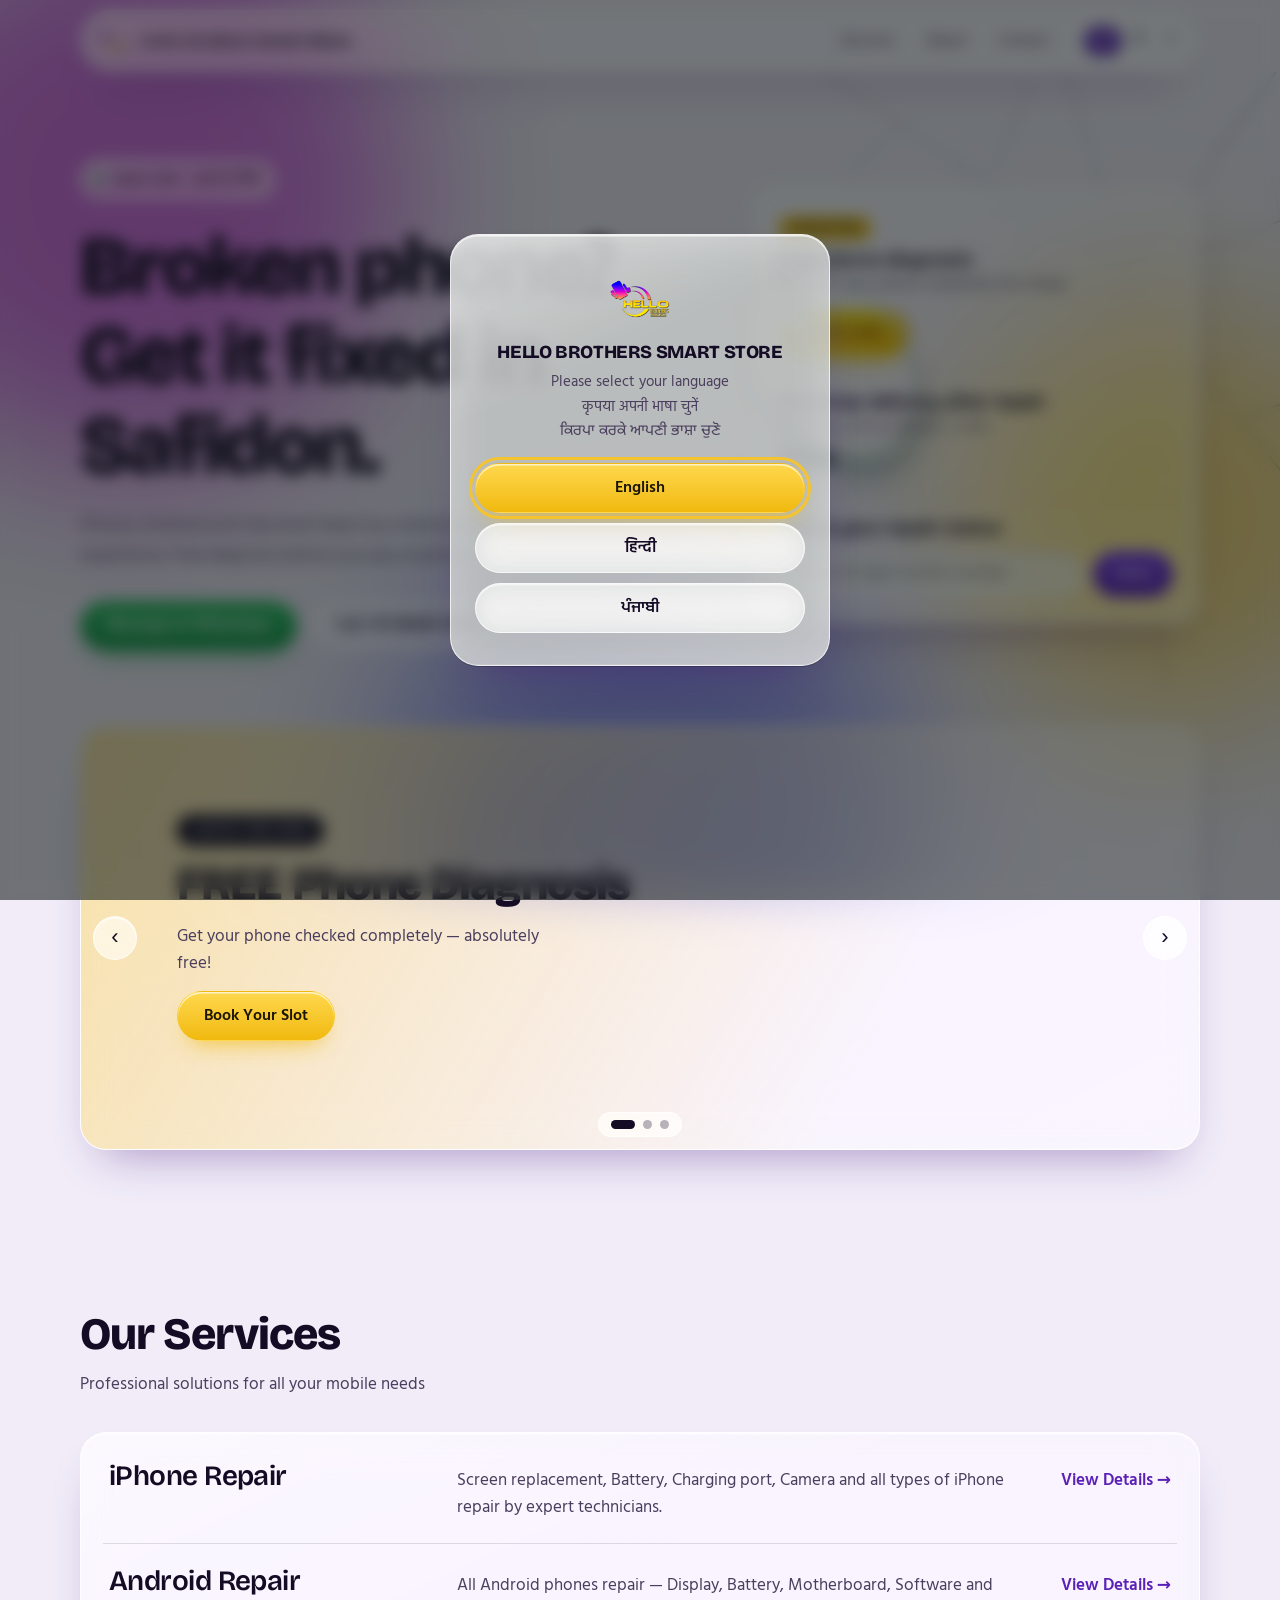
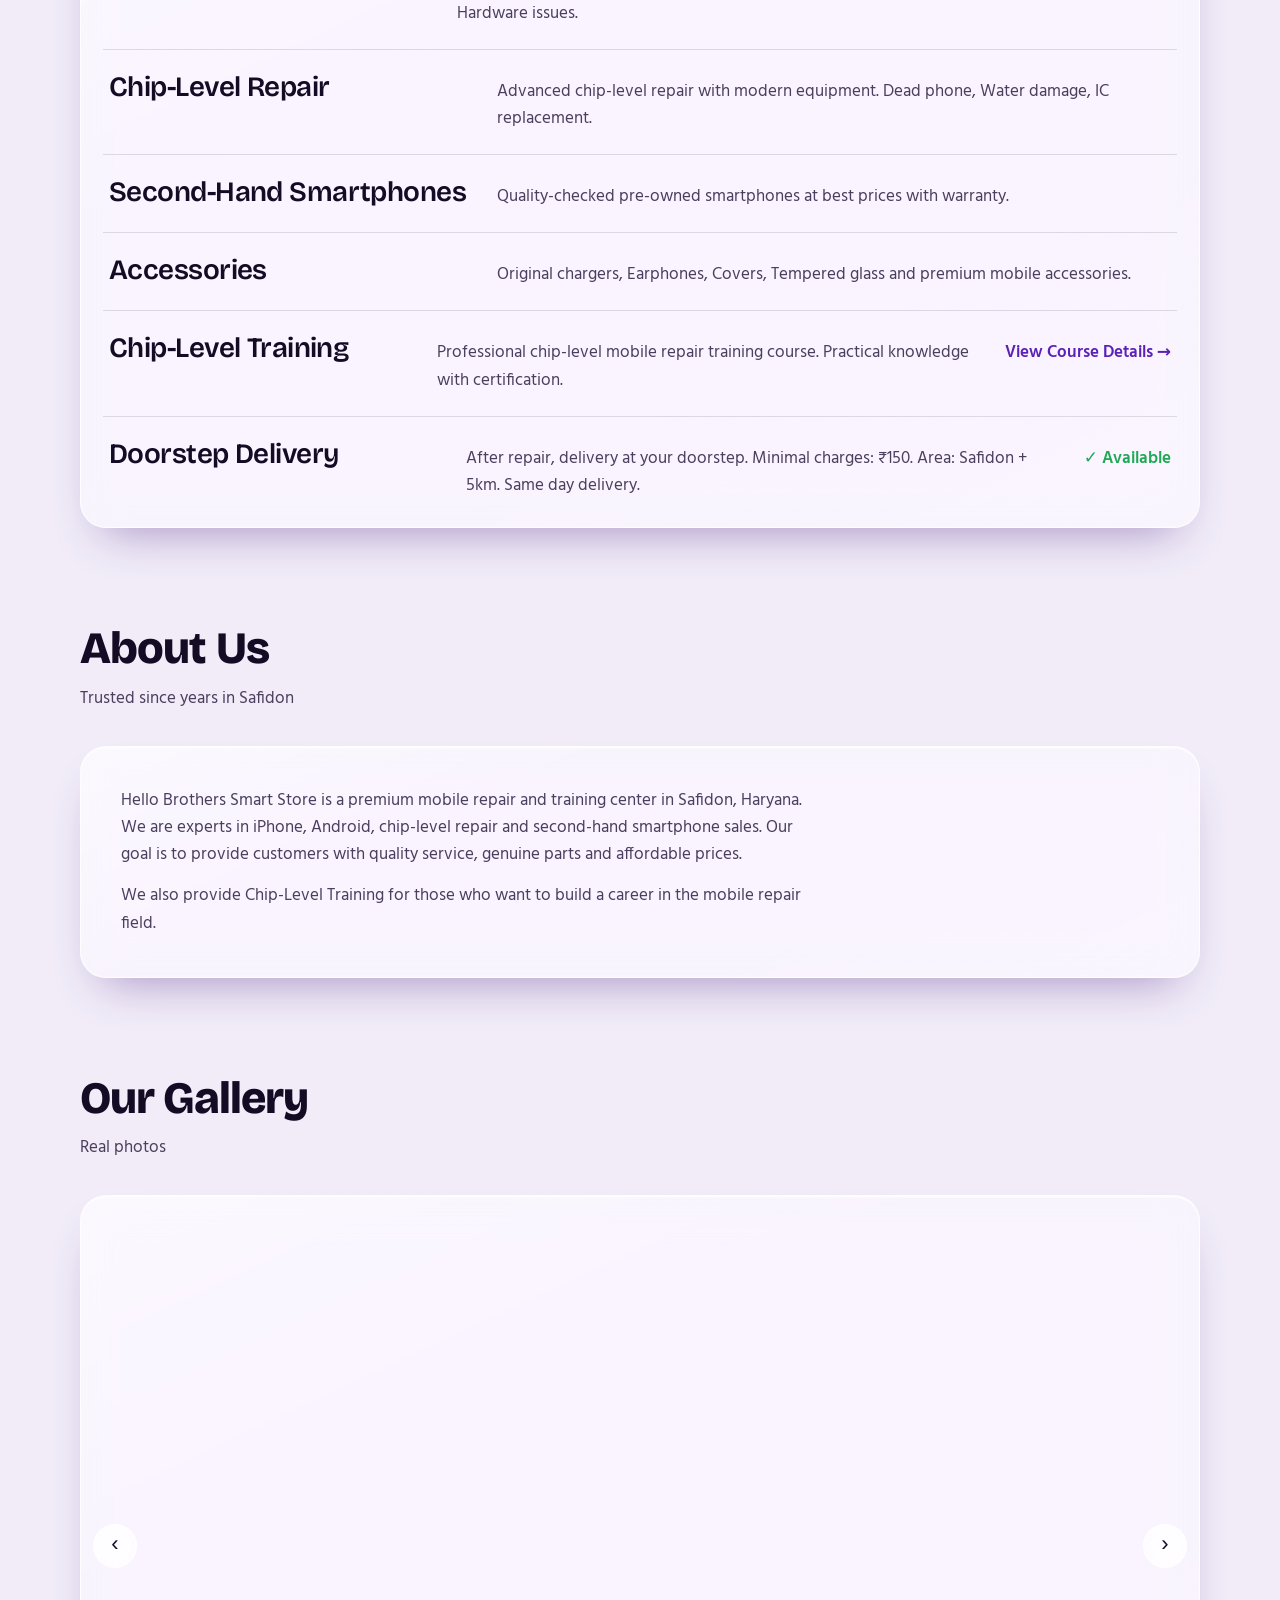
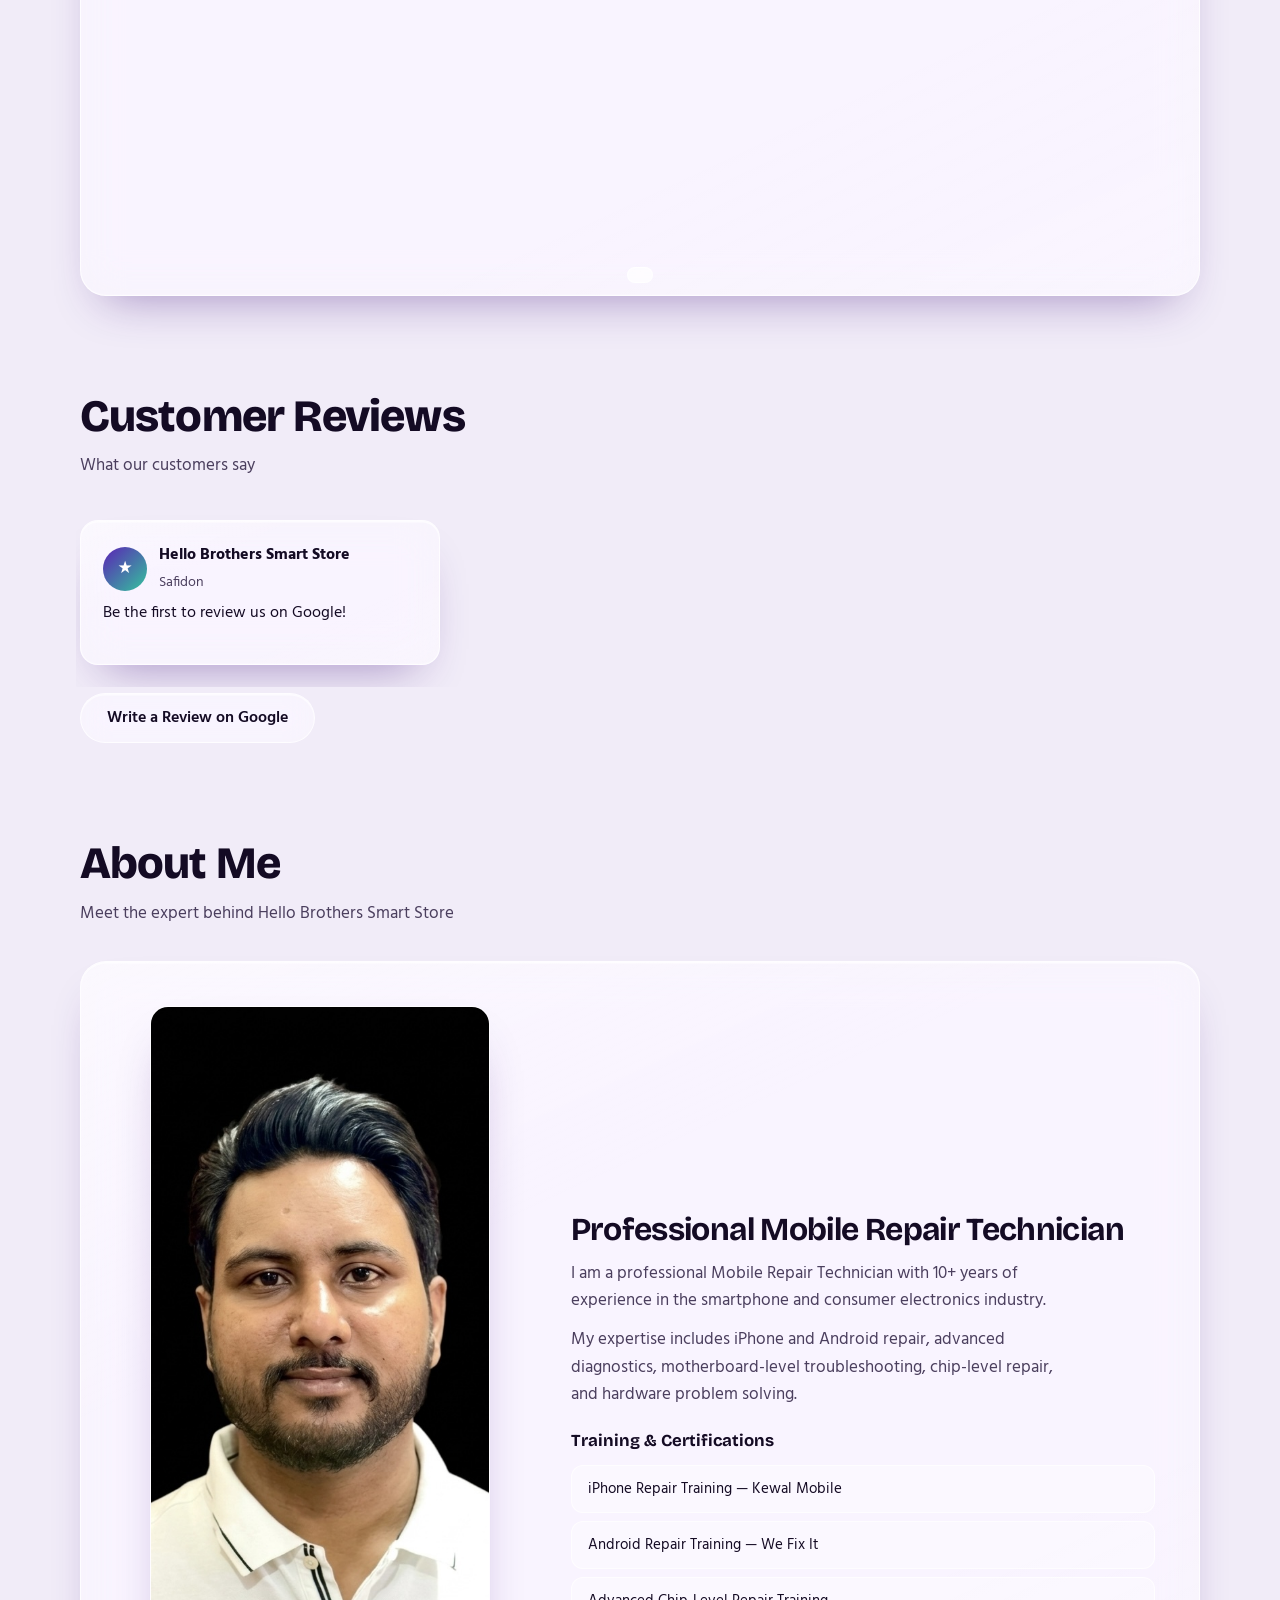
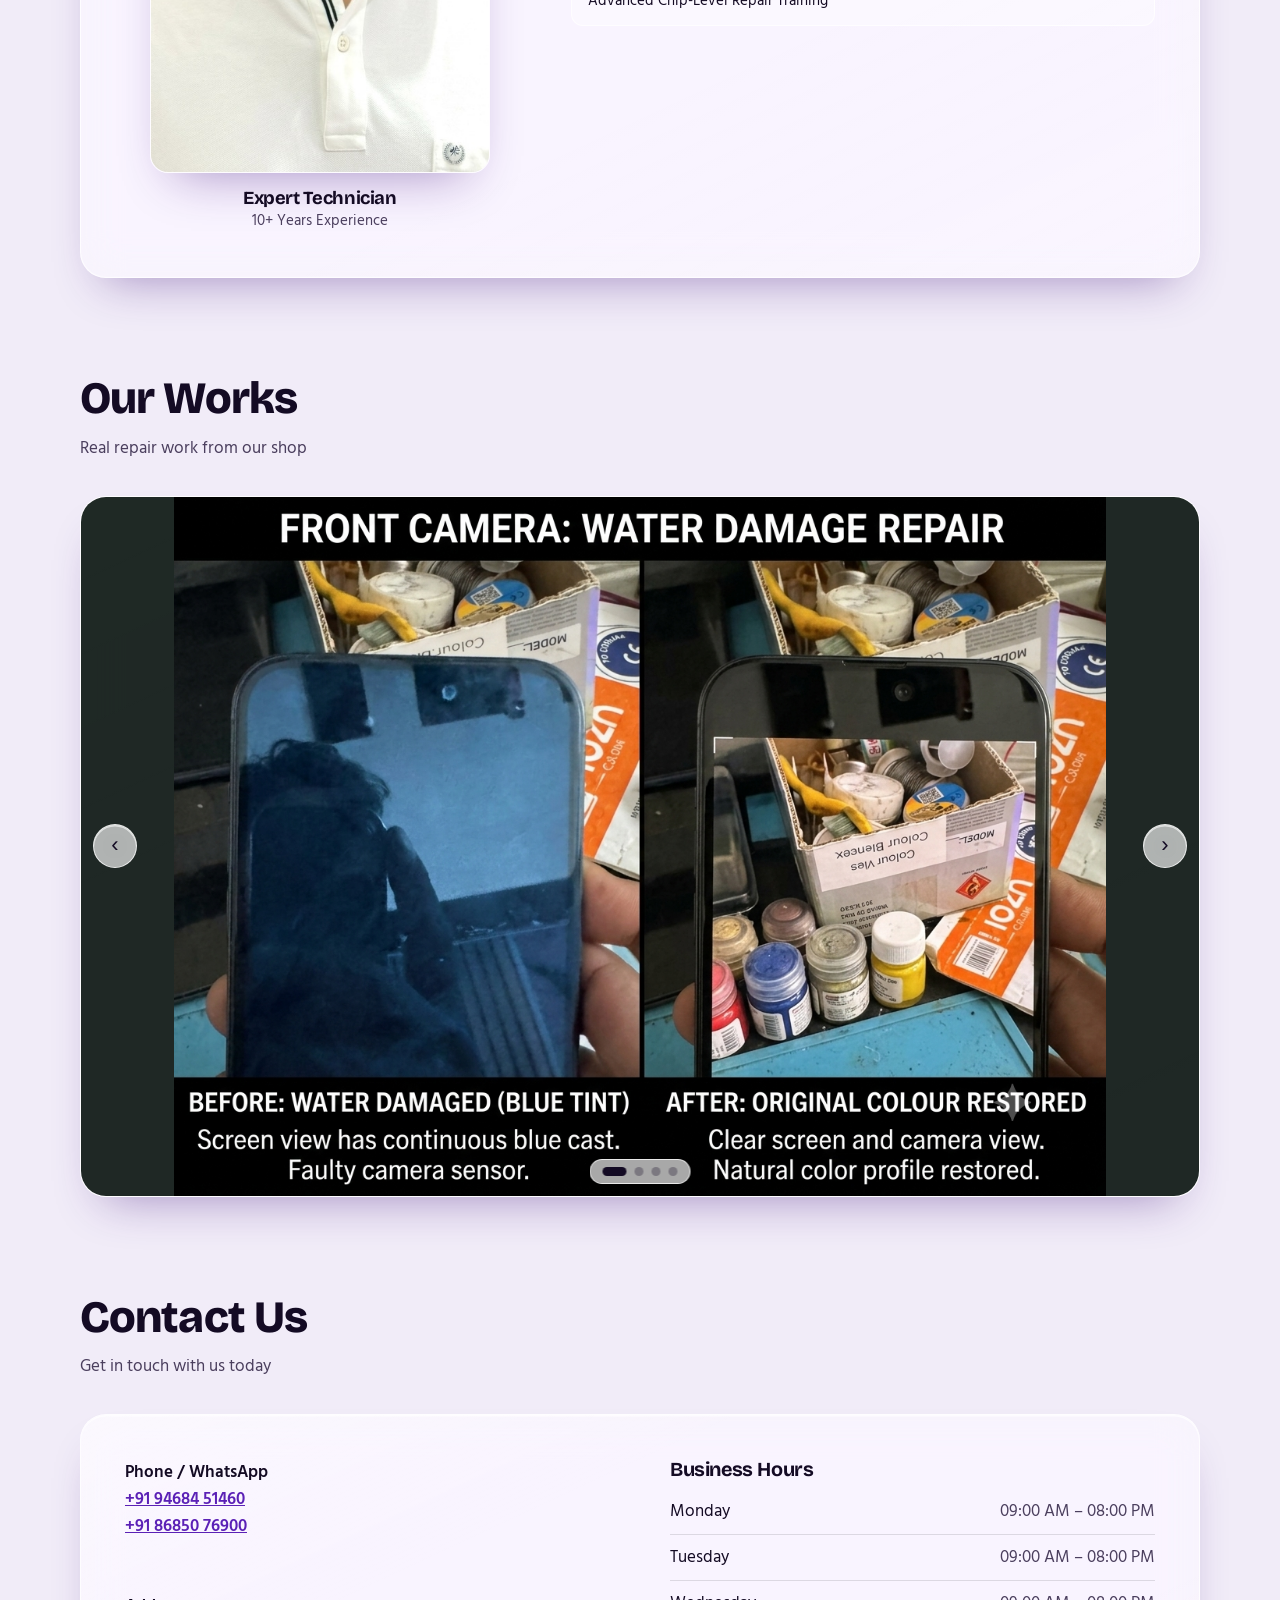
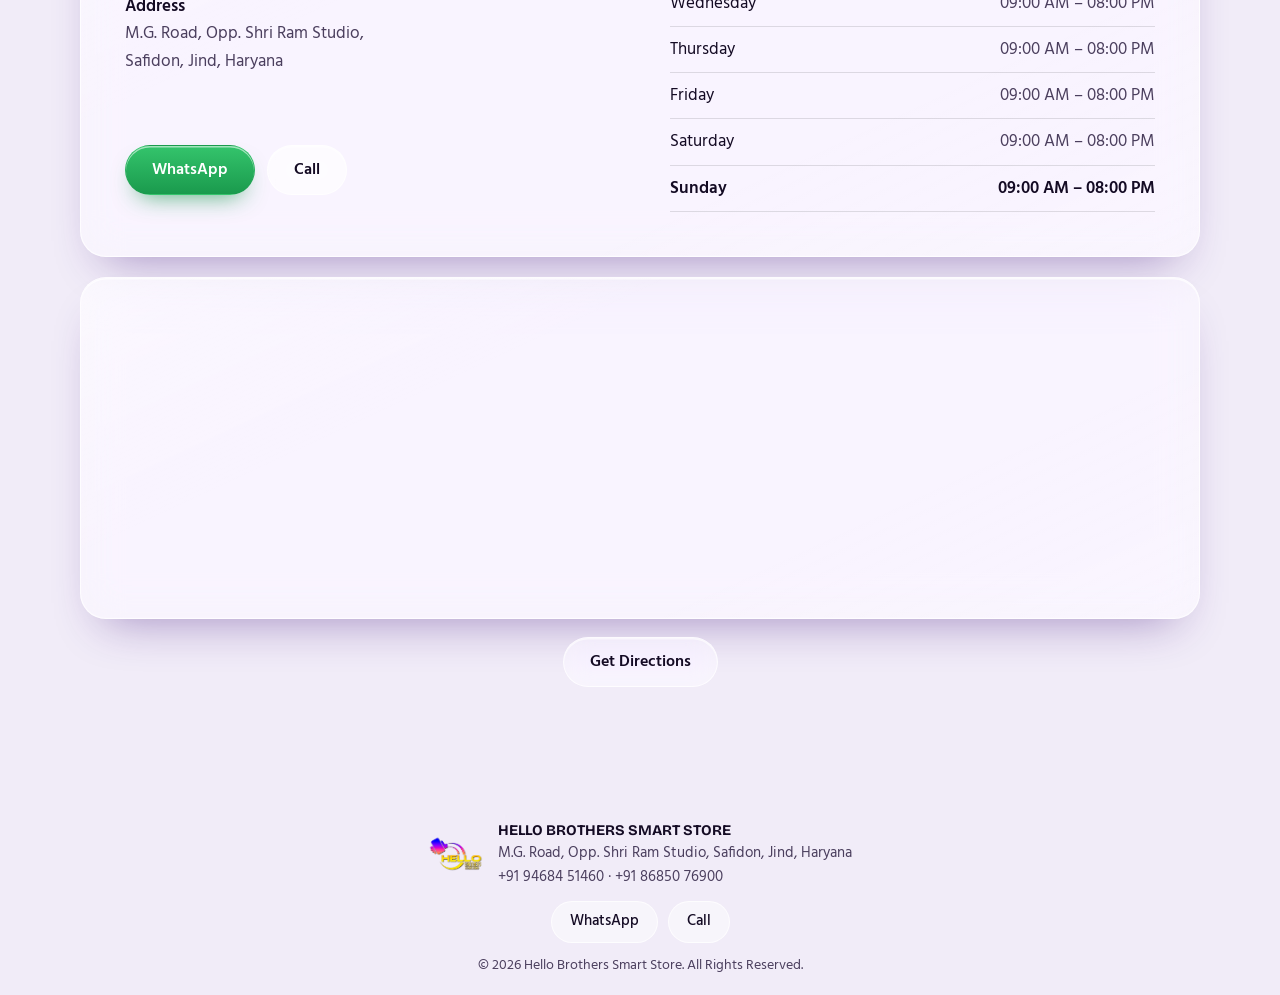
==== commit 2381aae3: "Add About Me section with owner photo and repair work photos Co-Authored-By: Claude Opus 5.5 <norepl" ====
--- a/index.html
+++ b/index.html
@@ -519,6 +519,31 @@
       <figure class="glass"><div class="who"><span class="av">★</span><div><b>Hello Brothers Smart Store</b><small>Safidon</small></div></div><blockquote data-en="Be the first to review us on Google!" data-hi="Google पर सबसे पहले हमें रिव्यू दें!" data-pa="Google \'ਤੇ ਸਭ ਤੋਂ ਪਹਿਲਾਂ ਸਾਨੂੰ ਸਮੀਖਿਆ ਦਿਓ!">Be the first to review us on Google!</blockquote></figure>
     </div>
     <a class="btn line" href="https://www.google.com/maps/search/?api=1&query=Hello%20Brothers%20Smart%20Store%20MG%20Road%20Safidon" target="_blank" rel="noopener" data-en="Write a Review on Google" data-hi="Google पर रिव्यू लिखें" data-pa="Google &#x27;ਤੇ ਸਮੀਖਿਆ ਲਿਖੋ">Write a Review on Google</a>
+  </div>
+</section>
+
+<!-- ABOUT ME -->
+<section id="about-me" style="padding-top:0">
+  <div class="wrap">
+    <div class="head"><h2 data-en="About Me" data-hi="मेरे बारे में" data-pa="ਮੇਰੇ ਬਾਰੇ">About Me</h2><p class="lede" data-en="Meet the expert behind Hello Brothers Smart Store" data-hi="हैलो ब्रदर्स स्मार्ट स्टोर के पीछे के विशेषज्ञ से मिलें" data-pa="ਹੈਲੋ ਬ੍ਰਦਰਜ਼ ਸਮਾਰਟ ਸਟੋਰ ਪਿੱਛੇ ਮਾਹਿਰ ਨੂੰ ਮਿਲੋ">Meet the expert behind Hello Brothers Smart Store</p></div>
+    <div class="aboutme glass">
+      <div class="who-photo">
+        <img src="owner.jpeg" alt="Ankush - Mobile Repair Expert & Chip-Level Technician, Safidon" width="600" height="767" loading="lazy">
+        <h3 data-en="Expert Technician" data-hi="एक्सपर्ट टेक्नीशियन" data-pa="ਮਾਹਿਰ ਟੈਕਨੀਸ਼ੀਅਨ">Expert Technician</h3>
+        <p data-en="10+ Years Experience" data-hi="10+ साल का अनुभव" data-pa="10+ ਸਾਲ ਦਾ ਤਜਰਬਾ">10+ Years Experience</p>
+      </div>
+      <div>
+        <h3 class="big" data-en="Professional Mobile Repair Technician" data-hi="प्रोफेशनल मोबाइल रिपेयर टेक्नीशियन" data-pa="ਪ੍ਰੋਫੈਸ਼ਨਲ ਮੋਬਾਈਲ ਰਿਪੇਅਰ ਟੈਕਨੀਸ਼ੀਅਨ">Professional Mobile Repair Technician</h3>
+        <p class="lede" data-en="I am a professional Mobile Repair Technician with 10+ years of experience in the smartphone and consumer electronics industry." data-hi="मैं 10+ साल के अनुभव वाला प्रोफेशनल मोबाइल रिपेयर टेक्नीशियन हूं, स्मार्टफोन और कंज्यूमर इलेक्ट्रॉनिक्स इंडस्ट्री में।" data-pa="ਮੈਂ 10+ ਸਾਲ ਦੇ ਤਜਰਬੇ ਵਾਲਾ ਪ੍ਰੋਫੈਸ਼ਨਲ ਮੋਬਾਈਲ ਰਿਪੇਅਰ ਟੈਕਨੀਸ਼ੀਅਨ ਹਾਂ, ਸਮਾਰਟਫੋਨ ਅਤੇ ਕੰਜ਼ਿਊਮਰ ਇਲੈਕਟ੍ਰੋਨਿਕਸ ਉਦਯੋਗ ਵਿੱਚ।">I am a professional Mobile Repair Technician with 10+ years of experience in the smartphone and consumer electronics industry.</p>
+        <p class="lede" data-en="My expertise includes iPhone and Android repair, advanced diagnostics, motherboard-level troubleshooting, chip-level repair, and hardware problem solving." data-hi="मेरी विशेषज्ञता में आईफोन और एंड्रॉयड रिपेयर, एडवांस्ड डायग्नोस्टिक्स, मदरबोर्ड-लेवल ट्रबलशूटिंग, चिप-लेवल रिपेयर और हार्डवेयर समस्या समाधान शामिल है।" data-pa="ਮੇਰੀ ਮੁਹਾਰਤ ਵਿੱਚ ਆਈਫੋਨ ਅਤੇ ਐਂਡਰਾਇਡ ਰਿਪੇਅਰ, ਐਡਵਾਂਸਡ ਡਾਇਗਨੋਸਟਿਕਸ, ਮਦਰਬੋਰਡ-ਲੈਵਲ ਟਰਬਲਸ਼ੂਟਿੰਗ, ਚਿਪ-ਲੈਵਲ ਰਿਪੇਅਰ ਅਤੇ ਹਾਰਡਵੇਅਰ ਸਮੱਸਿਆ ਹੱਲ ਸ਼ਾਮਲ ਹੈ।">My expertise includes iPhone and Android repair, advanced diagnostics, motherboard-level troubleshooting, chip-level repair, and hardware problem solving.</p>
+        <h4 data-en="Training &amp; Certifications" data-hi="ट्रेनिंग और सर्टिफिकेशन" data-pa="ਟ੍ਰੇਨਿੰਗ ਅਤੇ ਸਰਟੀਫਿਕੇਸ਼ਨ">Training &amp; Certifications</h4>
+        <ul class="certs">
+          <li>iPhone Repair Training — Kewal Mobile</li>
+          <li>Android Repair Training — We Fix It</li>
+          <li>Advanced Chip-Level Repair Training</li>
+        </ul>
+      </div>
+    </div>
   </div>
 </section>
 
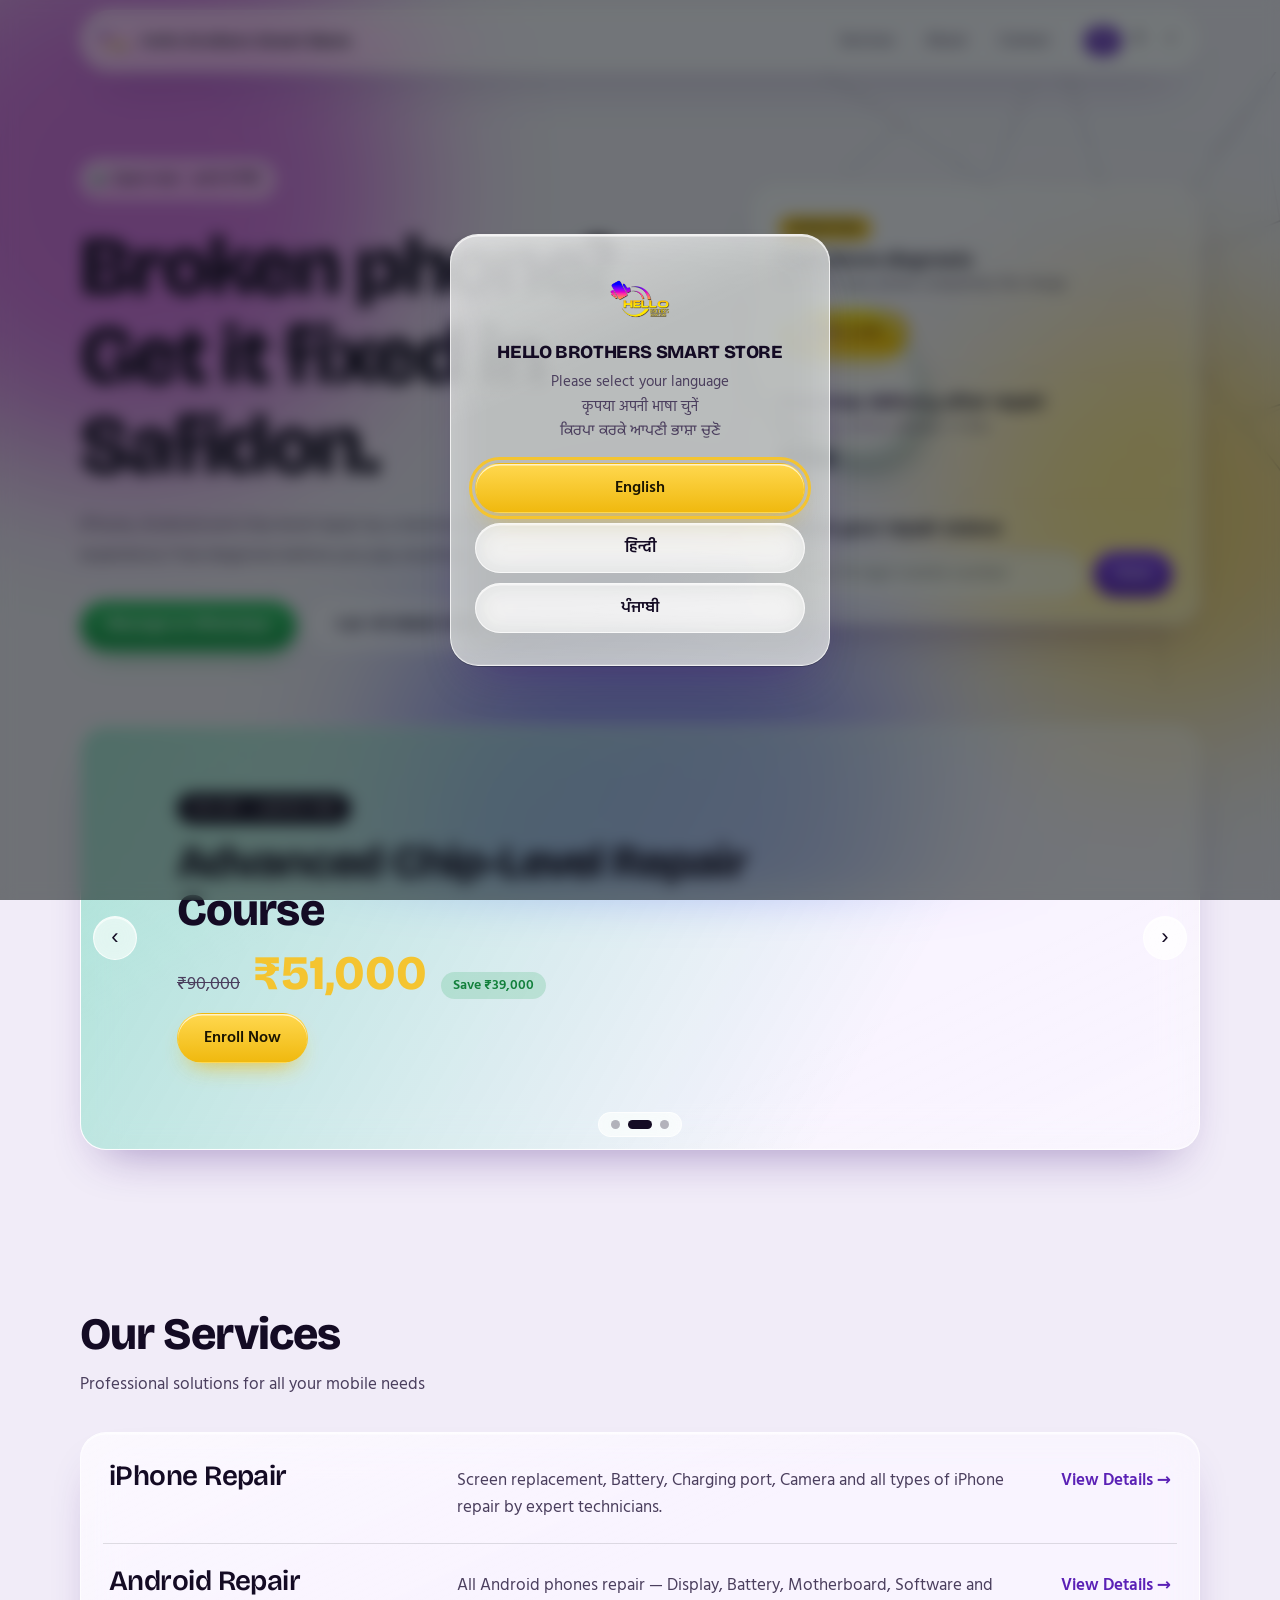
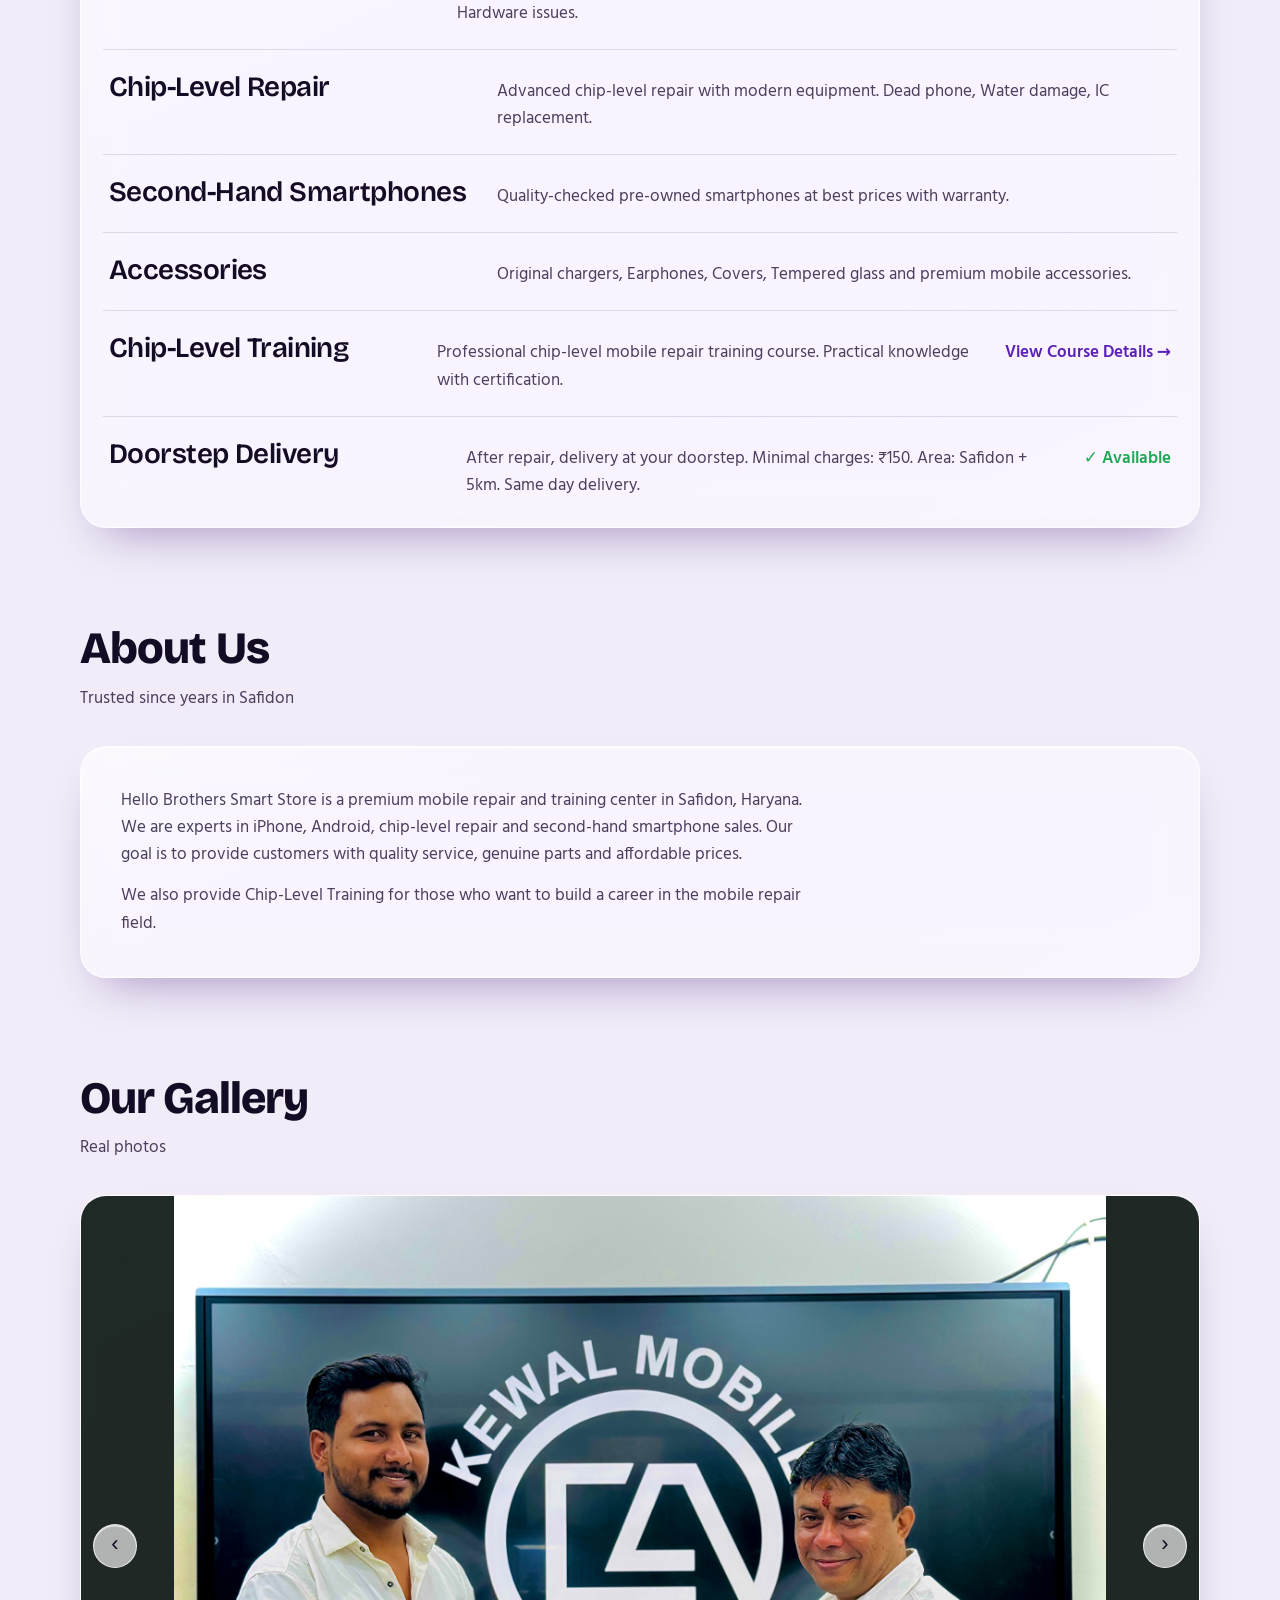
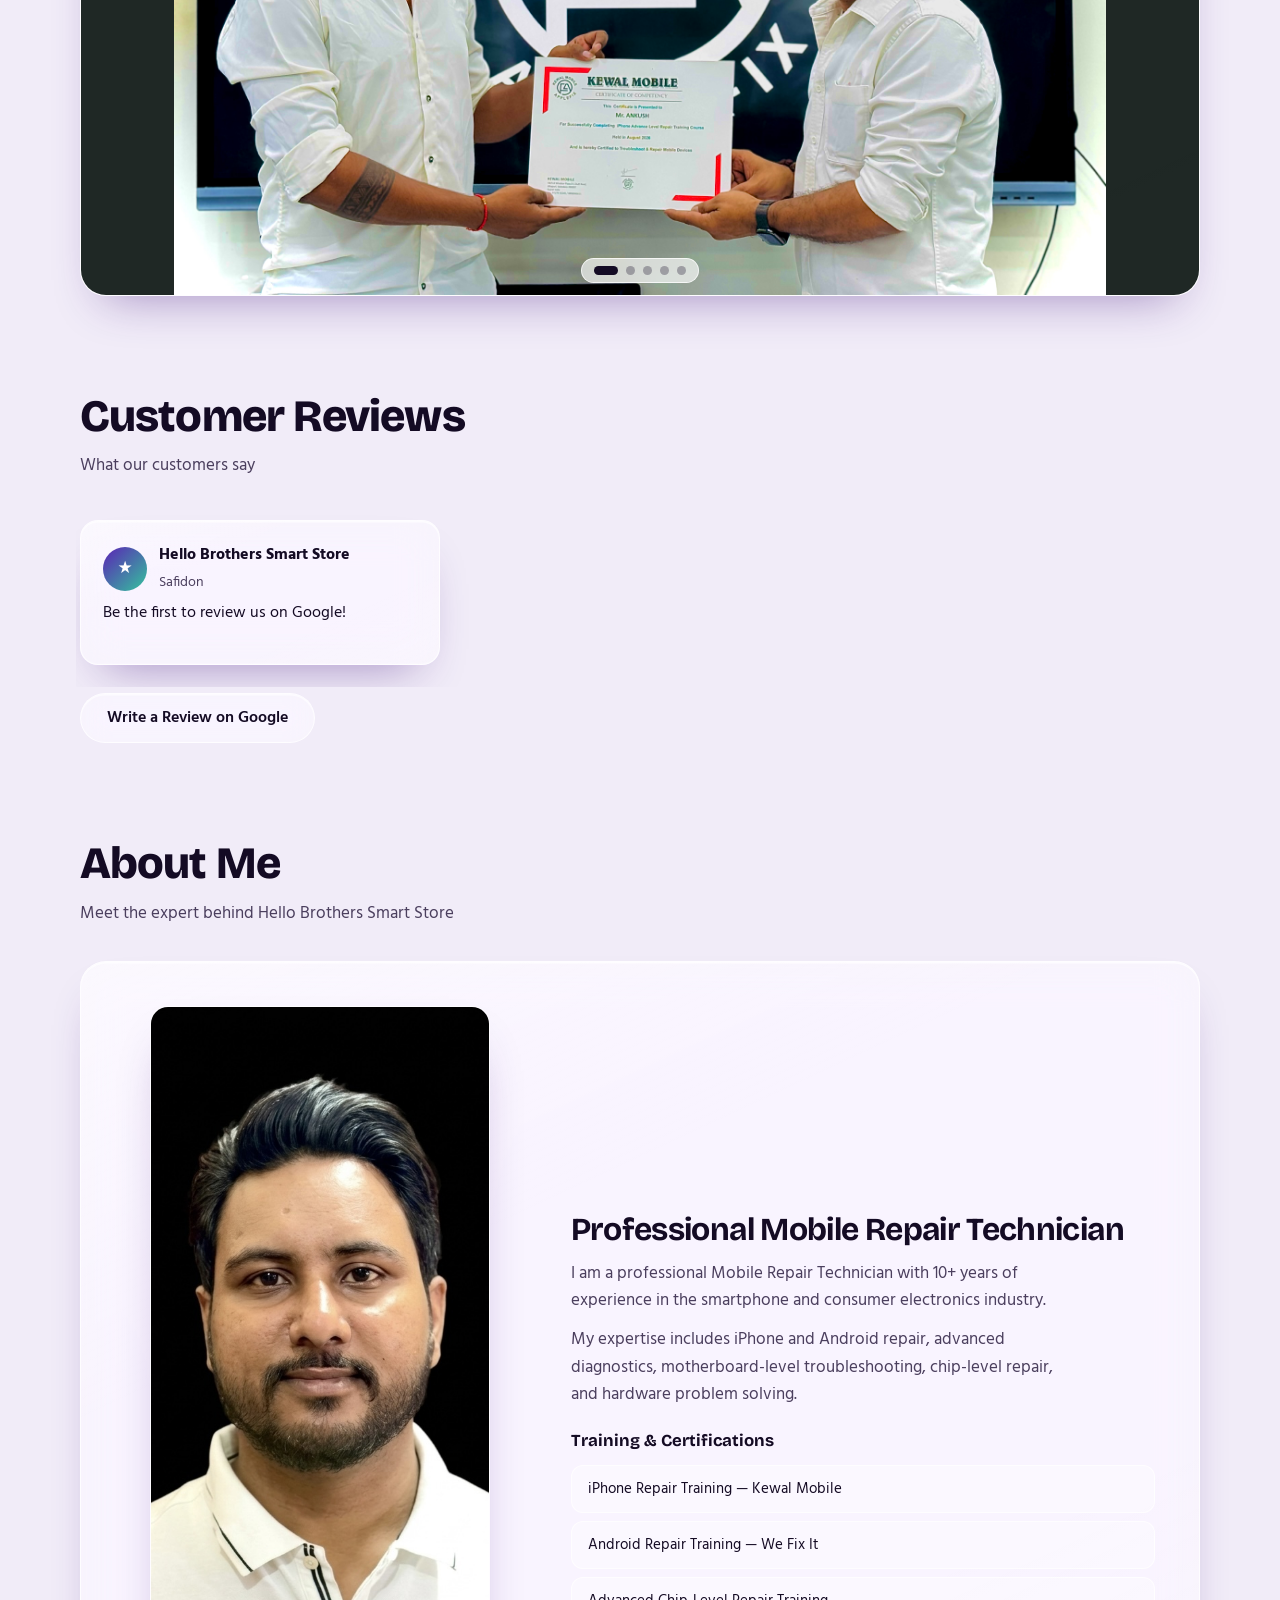
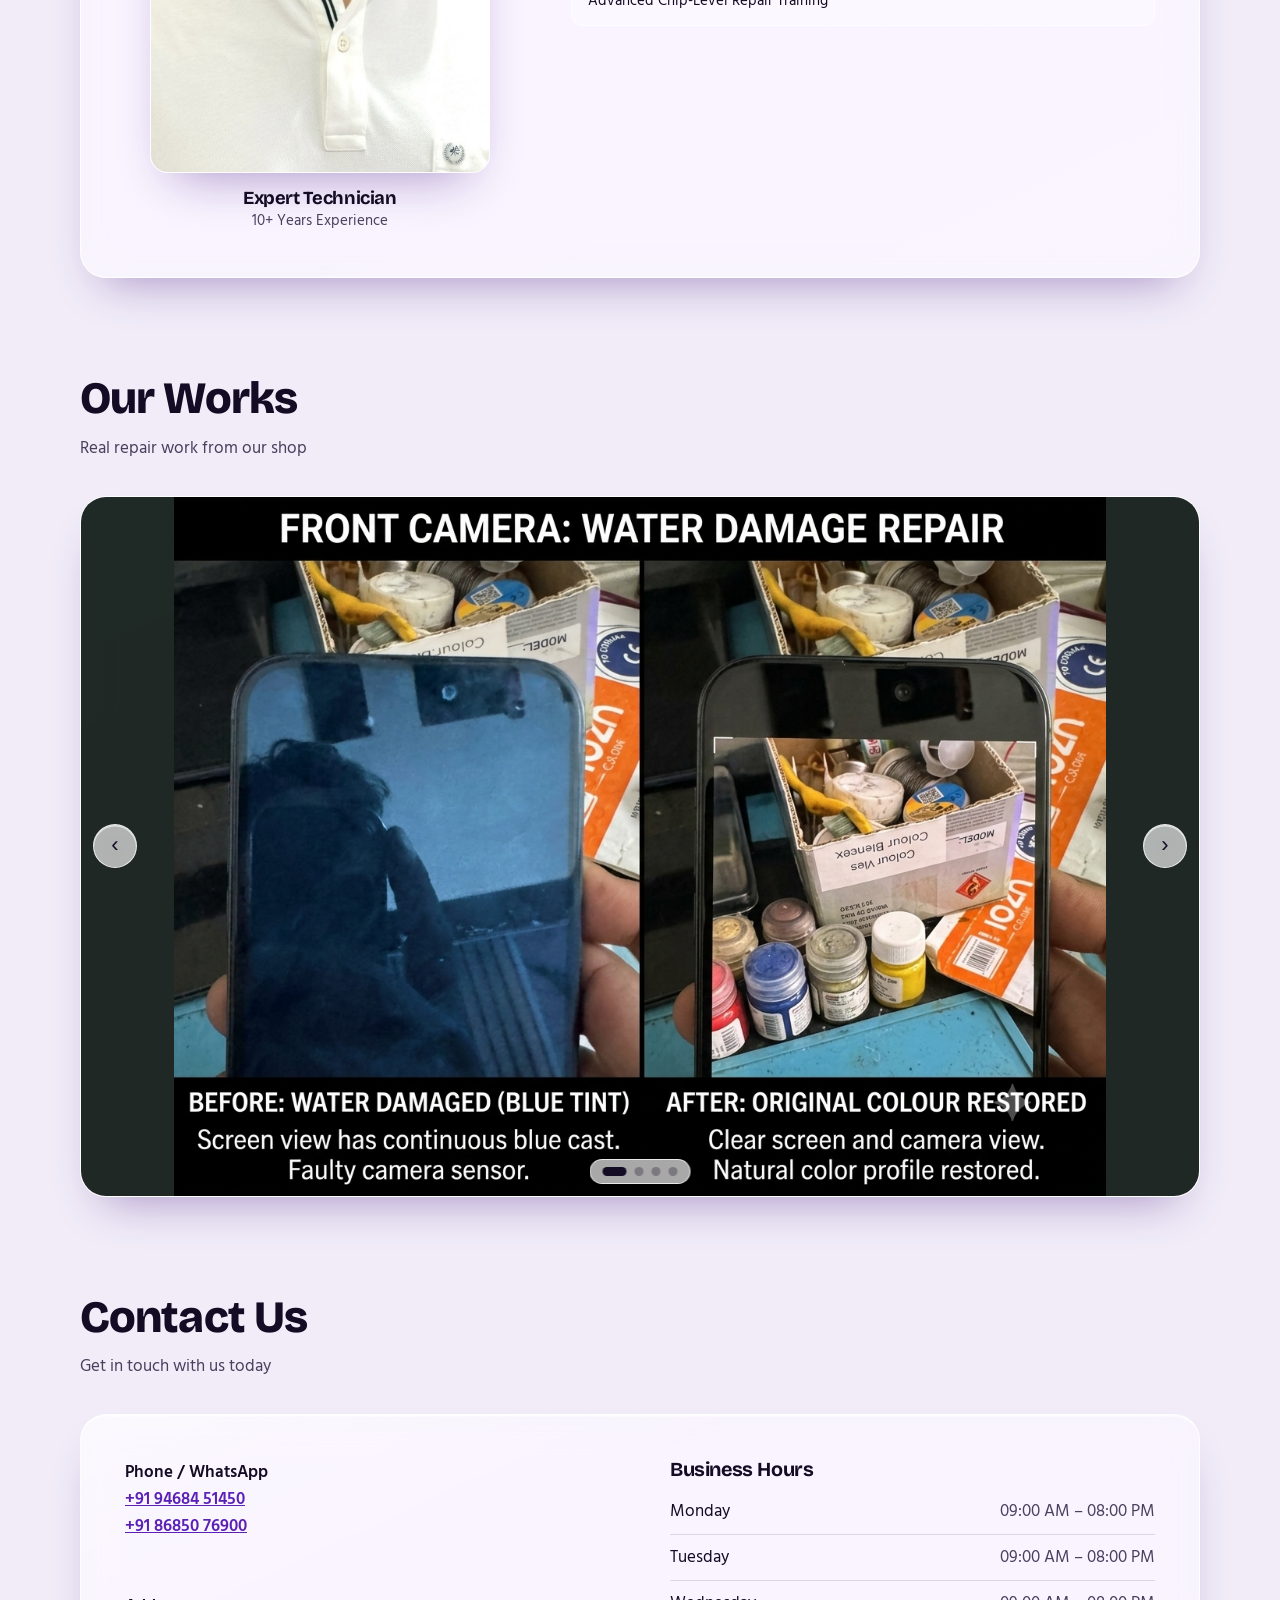
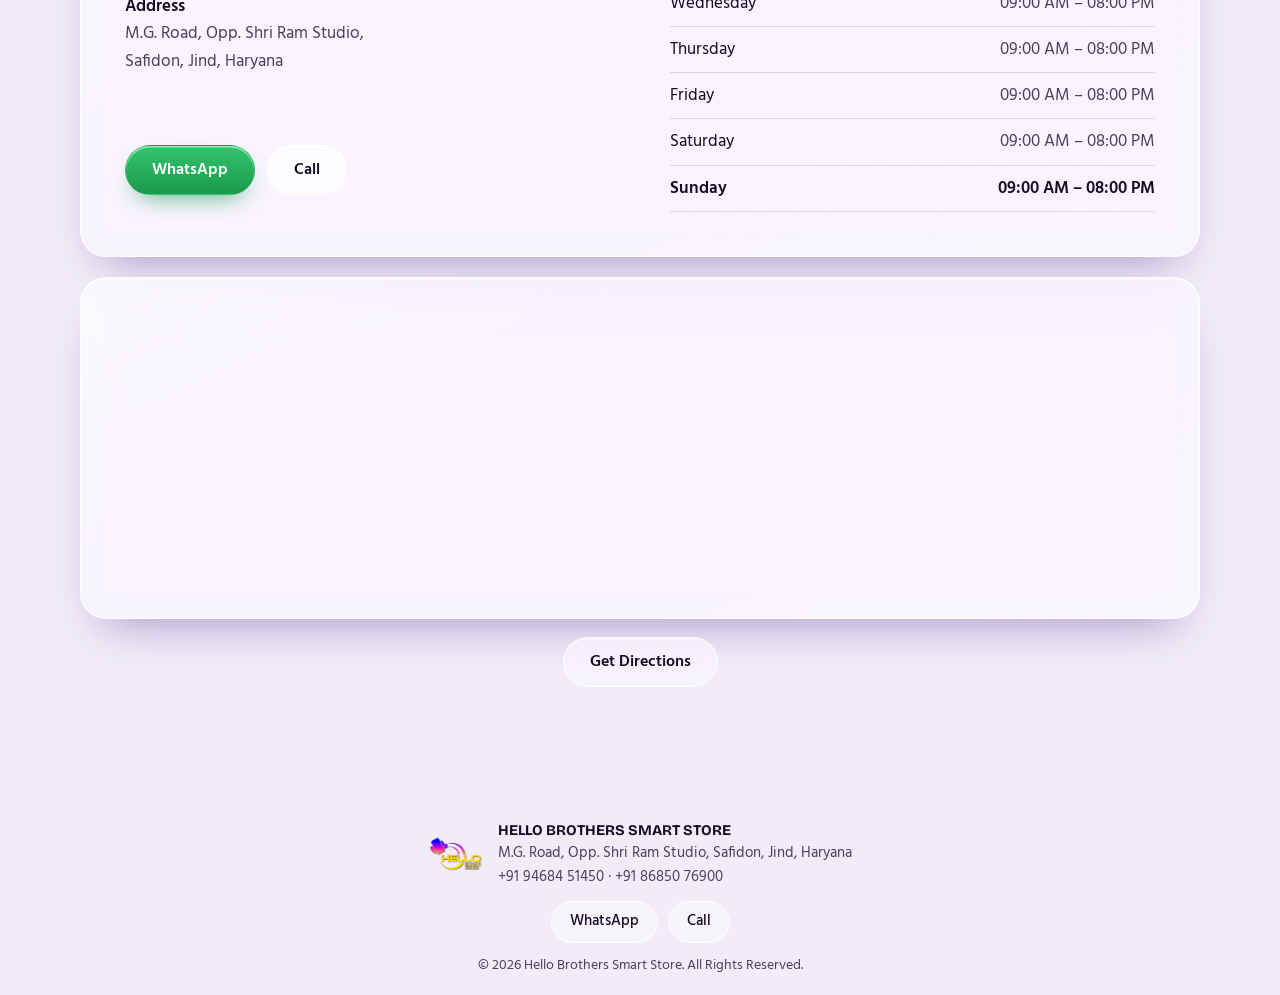
==== commit b3850d6d: "Fix phone number: 9468451460 -> 9468451450 Co-Authored-By: Claude Opus 5.5 <noreply@anthropic.com> C" ====
--- a/index.html
+++ b/index.html
@@ -38,7 +38,7 @@
   "url": "https://shreesawriyasolutions.github.io/hellobrothers-smartstore/",
   "image": "https://shreesawriyasolutions.github.io/hellobrothers-smartstore/logo.png",
   "logo": "https://shreesawriyasolutions.github.io/hellobrothers-smartstore/logo.png",
-  "telephone": ["+919468451460", "+918685076900"],
+  "telephone": ["+919468451450", "+918685076900"],
   "description": "Mobile repair shop in Safidon, Haryana offering iPhone repair, Android repair, chip-level repair, accessories and chip-level repair training.",
   "address": {
     "@type": "PostalAddress",
@@ -390,8 +390,8 @@
       <h1 data-en="Broken phone? Get it fixed in Safidon." data-hi="फोन खराब है? सफीदों में ठीक करवाएँ।" data-pa="ਫ਼ੋਨ ਖ਼ਰਾਬ ਹੈ? ਸਫ਼ੀਦੋਂ ਵਿੱਚ ਠੀਕ ਕਰਵਾਓ।">Broken phone? Get it fixed in Safidon.</h1>
       <p class="lede" data-en="iPhone, Android and chip-level repair by a technician with 10+ years of experience. Free diagnosis before you pay anything." data-hi="iPhone, Android और चिप-लेवल रिपेयर, 10+ साल के अनुभवी टेक्नीशियन से। पैसे देने से पहले फ्री डायग्नोसिस।" data-pa="iPhone, Android ਅਤੇ ਚਿੱਪ-ਲੈਵਲ ਰਿਪੇਅਰ, 10+ ਸਾਲ ਦੇ ਤਜਰਬੇਕਾਰ ਟੈਕਨੀਸ਼ੀਅਨ ਤੋਂ। ਪੈਸੇ ਦੇਣ ਤੋਂ ਪਹਿਲਾਂ ਮੁਫ਼ਤ ਜਾਂਚ।">iPhone, Android and chip-level repair by a technician with 10+ years of experience. Free diagnosis before you pay anything.</p>
       <div class="cta">
-        <a class="btn wa" href="https://wa.me/919468451460" target="_blank" rel="noopener" data-en="Message on WhatsApp" data-hi="WhatsApp पर मैसेज करें" data-pa="WhatsApp ਤੇ ਮੈਸੇਜ ਕਰੋ">Message on WhatsApp</a>
-        <a class="btn line" href="tel:+919468451460" data-en="Call +91 94684 51460" data-hi="कॉल करें +91 94684 51460" data-pa="ਕਾਲ ਕਰੋ +91 94684 51460">Call +91 94684 51460</a>
+        <a class="btn wa" href="https://wa.me/919468451450" target="_blank" rel="noopener" data-en="Message on WhatsApp" data-hi="WhatsApp पर मैसेज करें" data-pa="WhatsApp ਤੇ ਮੈਸੇਜ ਕਰੋ">Message on WhatsApp</a>
+        <a class="btn line" href="tel:+919468451450" data-en="Call +91 94684 51450" data-hi="कॉल करें +91 94684 51450" data-pa="ਕਾਲ ਕਰੋ +91 94684 51450">Call +91 94684 51450</a>
       </div>
     </div>
 
@@ -450,8 +450,8 @@
             <div><small data-en="DELIVERY TIME" data-hi="डिलीवरी समय" data-pa="ਡਿਲੀਵਰੀ ਸਮਾਂ">DELIVERY TIME</small><b data-en="Same Day" data-hi="उसी दिन" data-pa="ਉਸੇ ਦਿਨ">Same Day</b></div>
           </div>
           <div class="cta">
-            <a class="btn wa" target="_blank" rel="noopener" href="https://wa.me/919468451460?text=Namaste%20Hello%20Brothers%20Smart%20Store%2C%20mujhe%20Doorstep%20Delivery%20service%20ke%20bare%20mein%20jaankari%20chahiye." data-en="Book Delivery" data-hi="डिलीवरी बुक करें" data-pa="ਡਿਲੀਵਰੀ ਬੁੱਕ ਕਰੋ">Book Delivery</a>
-            <a class="btn line" href="tel:+919468451460" data-en="Call Now" data-hi="कॉल करें" data-pa="ਕਾਲ ਕਰੋ">Call Now</a>
+            <a class="btn wa" target="_blank" rel="noopener" href="https://wa.me/919468451450?text=Namaste%20Hello%20Brothers%20Smart%20Store%2C%20mujhe%20Doorstep%20Delivery%20service%20ke%20bare%20mein%20jaankari%20chahiye." data-en="Book Delivery" data-hi="डिलीवरी बुक करें" data-pa="ਡਿਲੀਵਰੀ ਬੁੱਕ ਕਰੋ">Book Delivery</a>
+            <a class="btn line" href="tel:+919468451450" data-en="Call Now" data-hi="कॉल करें" data-pa="ਕਾਲ ਕਰੋ">Call Now</a>
           </div>
         </div>
       </div>
@@ -566,11 +566,11 @@
     <div class="head"><h2 data-en="Contact Us" data-hi="संपर्क करें" data-pa="ਸੰਪਰਕ ਕਰੋ">Contact Us</h2><p class="lede" data-en="Get in touch with us today" data-hi="आज ही हमसे संपर्क करें" data-pa="ਅੱਜ ਹੀ ਸਾਡੇ ਨਾਲ ਸੰਪਰਕ ਕਰੋ">Get in touch with us today</p></div>
     <div class="contact glass">
       <dl>
-        <div><dt data-en="Phone / WhatsApp" data-hi="फोन / WhatsApp" data-pa="ਫੋਨ / WhatsApp">Phone / WhatsApp</dt><dd><a href="tel:+919468451460">+91 94684 51460</a><br><a href="tel:+918685076900">+91 86850 76900</a></dd></div>
+        <div><dt data-en="Phone / WhatsApp" data-hi="फोन / WhatsApp" data-pa="ਫੋਨ / WhatsApp">Phone / WhatsApp</dt><dd><a href="tel:+919468451450">+91 94684 51450</a><br><a href="tel:+918685076900">+91 86850 76900</a></dd></div>
         <div><dt data-en="Address" data-hi="पता" data-pa="ਪਤਾ">Address</dt><dd>M.G. Road, Opp. Shri Ram Studio,<br>Safidon, Jind, Haryana</dd></div>
         <div class="cta">
-          <a class="btn wa" href="https://wa.me/919468451460" target="_blank" rel="noopener" data-en="WhatsApp" data-hi="WhatsApp" data-pa="WhatsApp">WhatsApp</a>
-          <a class="btn line" href="tel:+919468451460" data-en="Call" data-hi="कॉल" data-pa="ਕਾਲ">Call</a>
+          <a class="btn wa" href="https://wa.me/919468451450" target="_blank" rel="noopener" data-en="WhatsApp" data-hi="WhatsApp" data-pa="WhatsApp">WhatsApp</a>
+          <a class="btn line" href="tel:+919468451450" data-en="Call" data-hi="कॉल" data-pa="ਕਾਲ">Call</a>
         </div>
       </dl>
       <div>
@@ -597,18 +597,18 @@
 <!-- FOOTER -->
 <footer>
   <div class="wrap foot">
-    <div class="fb"><img src="logo.png" alt="Hello Brothers Smart Store" width="56" height="56"><div><b>HELLO BROTHERS SMART STORE</b><span>M.G. Road, Opp. Shri Ram Studio, Safidon, Jind, Haryana</span><span>+91 94684 51460 &middot; +91 86850 76900</span></div></div>
+    <div class="fb"><img src="logo.png" alt="Hello Brothers Smart Store" width="56" height="56"><div><b>HELLO BROTHERS SMART STORE</b><span>M.G. Road, Opp. Shri Ram Studio, Safidon, Jind, Haryana</span><span>+91 94684 51450 &middot; +91 86850 76900</span></div></div>
     <div class="social">
-      <a href="https://wa.me/919468451460" target="_blank" rel="noopener">WhatsApp</a>
-      <a href="tel:+919468451460">Call</a>
+      <a href="https://wa.me/919468451450" target="_blank" rel="noopener">WhatsApp</a>
+      <a href="tel:+919468451450">Call</a>
     </div>
     <span class="copy">© 2026 Hello Brothers Smart Store. All Rights Reserved.</span>
   </div>
 </footer>
 
 <div class="dock glass" role="group" aria-label="Quick contact">
-  <a class="btn wa" href="https://wa.me/919468451460" target="_blank" rel="noopener" data-en="WhatsApp" data-hi="WhatsApp" data-pa="WhatsApp">WhatsApp</a>
-  <a class="btn line" href="tel:+919468451460" data-en="Call" data-hi="कॉल" data-pa="ਕਾਲ">Call</a>
+  <a class="btn wa" href="https://wa.me/919468451450" target="_blank" rel="noopener" data-en="WhatsApp" data-hi="WhatsApp" data-pa="WhatsApp">WhatsApp</a>
+  <a class="btn line" href="tel:+919468451450" data-en="Call" data-hi="कॉल" data-pa="ਕਾਲ">Call</a>
 </div>
 
 <!-- LANGUAGE POPUP -->
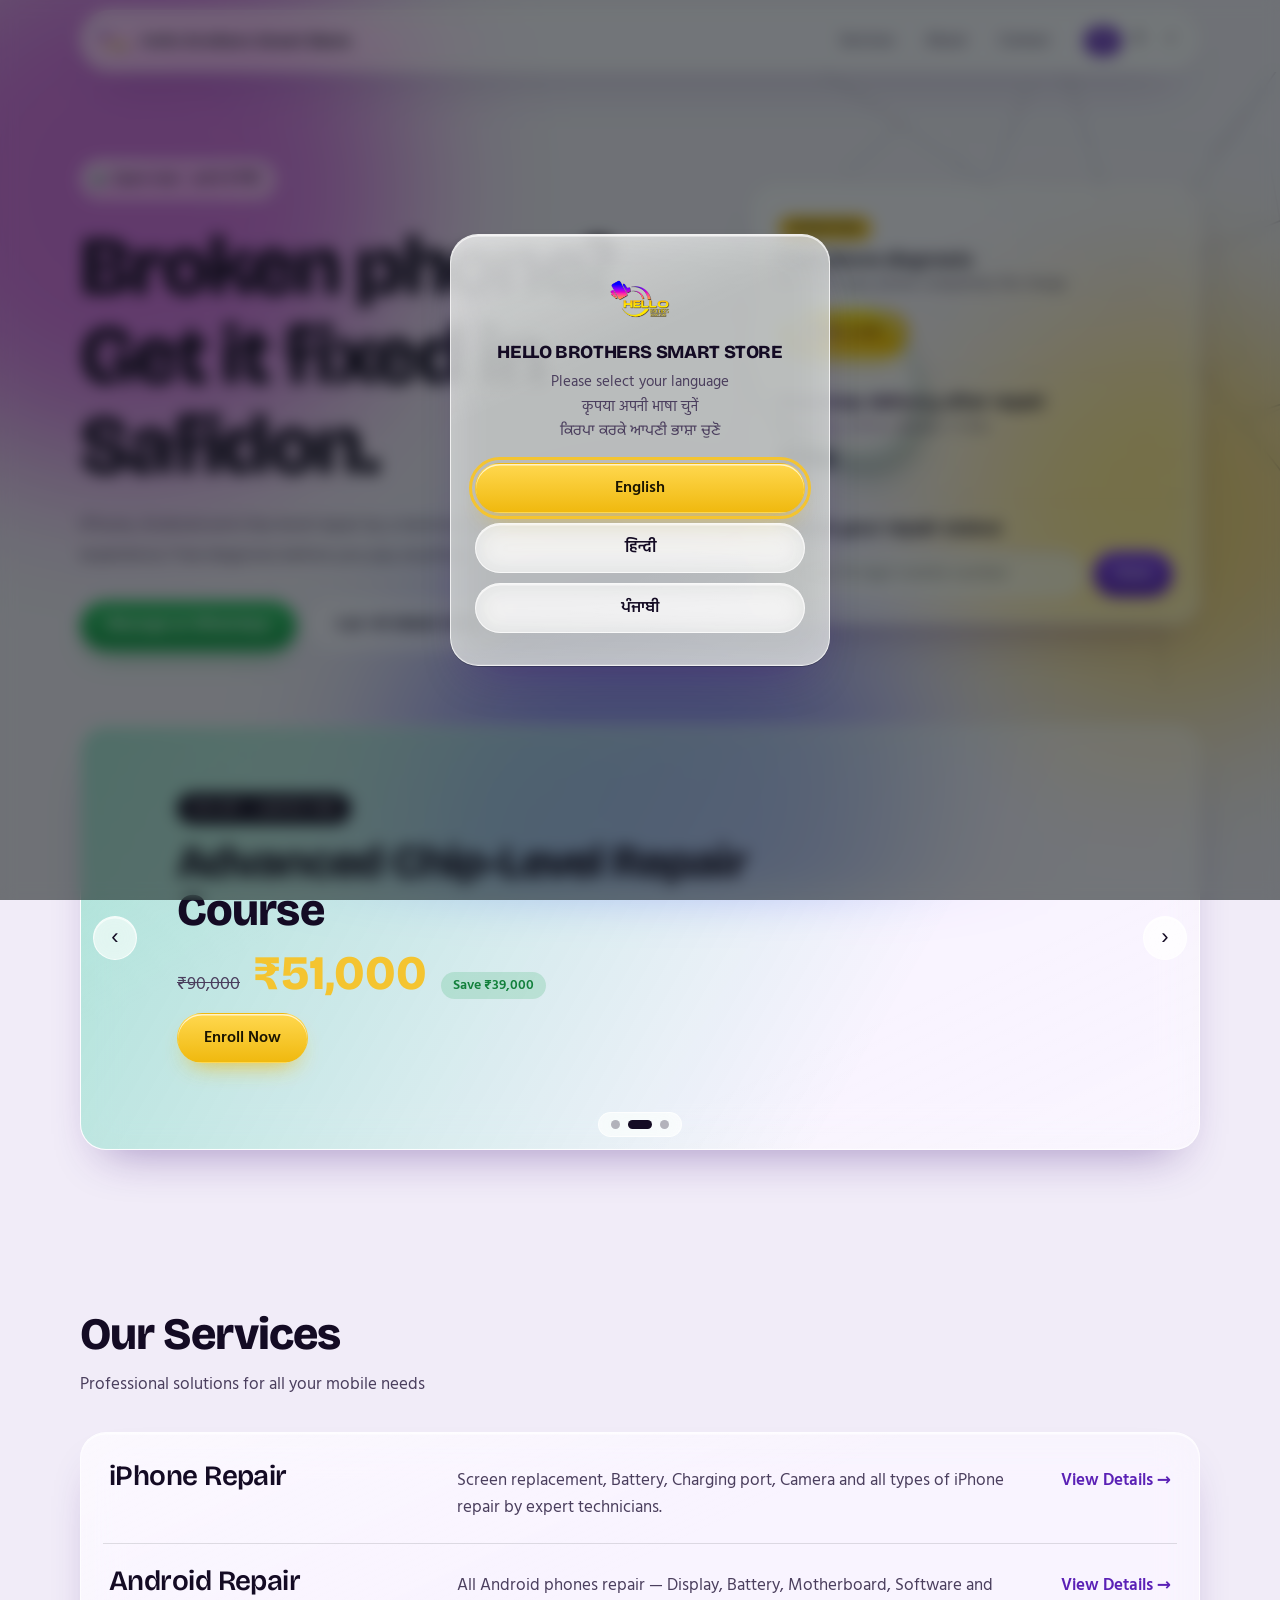
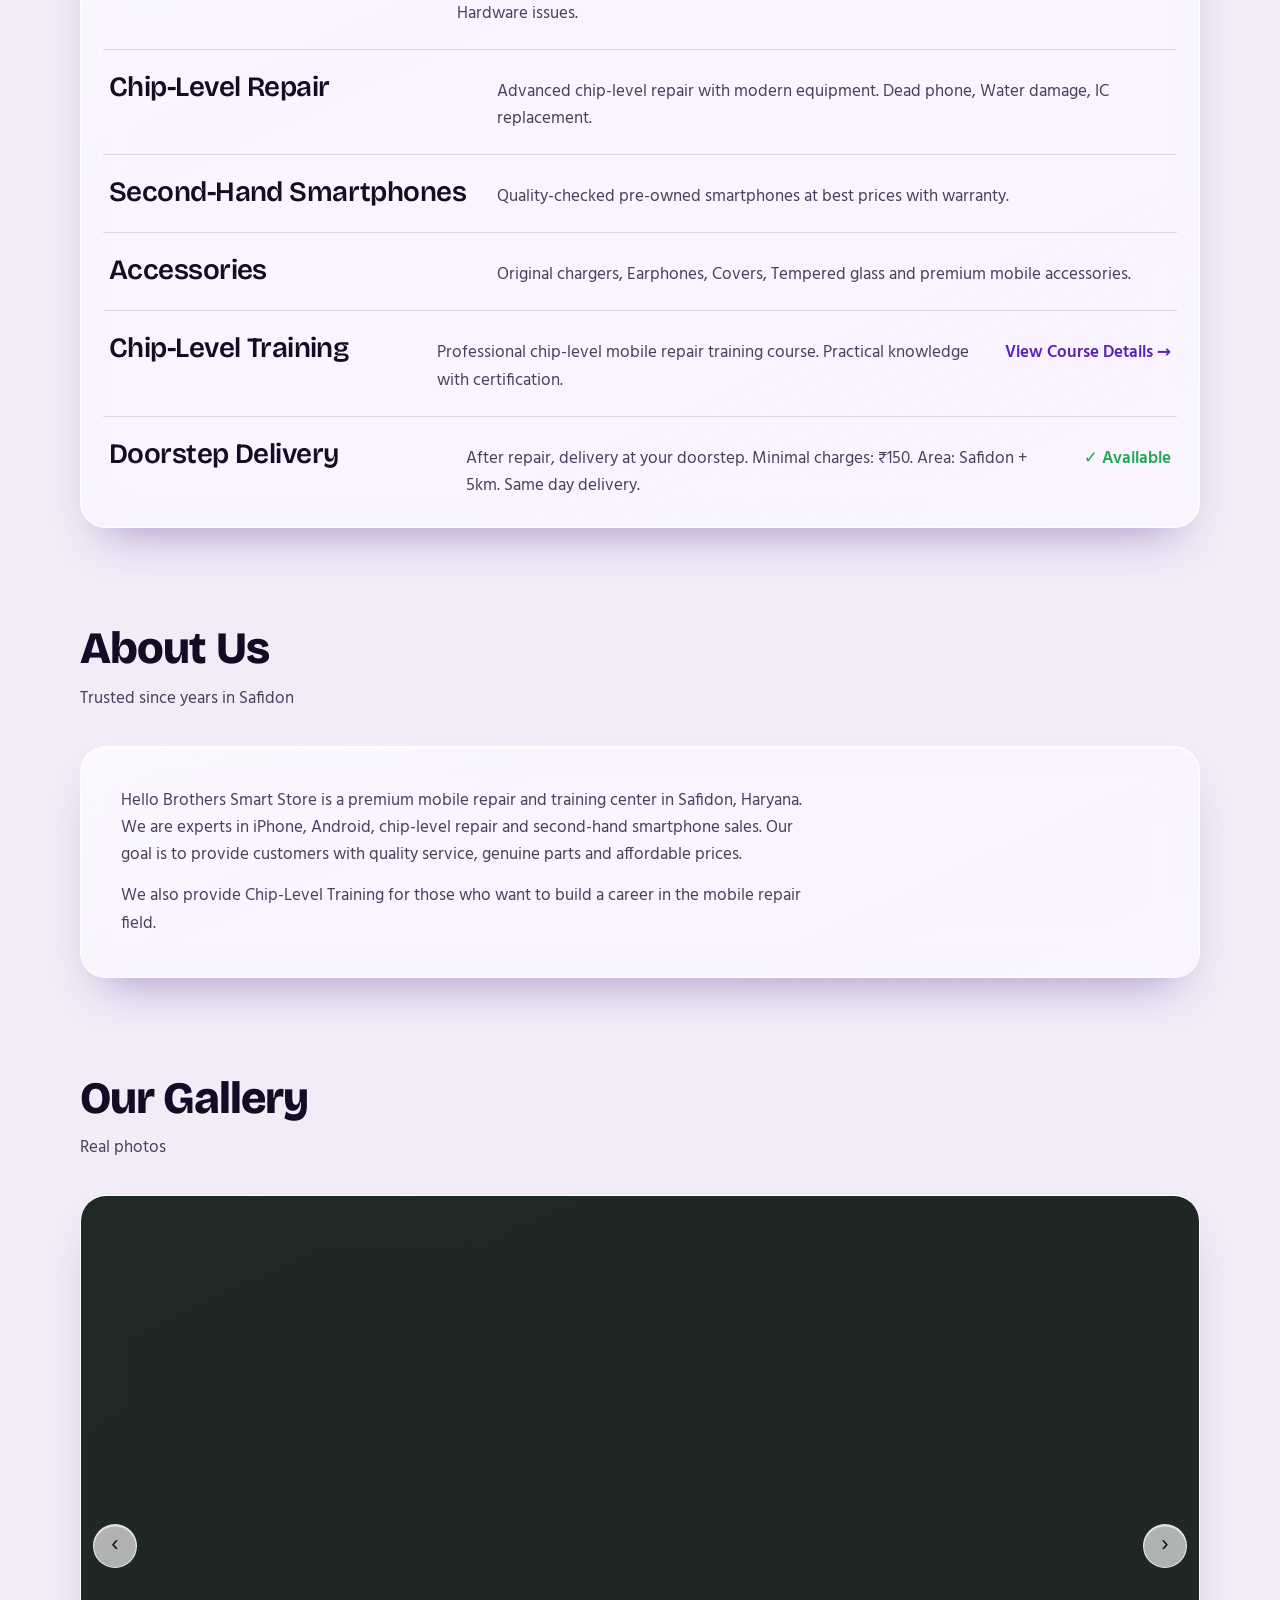
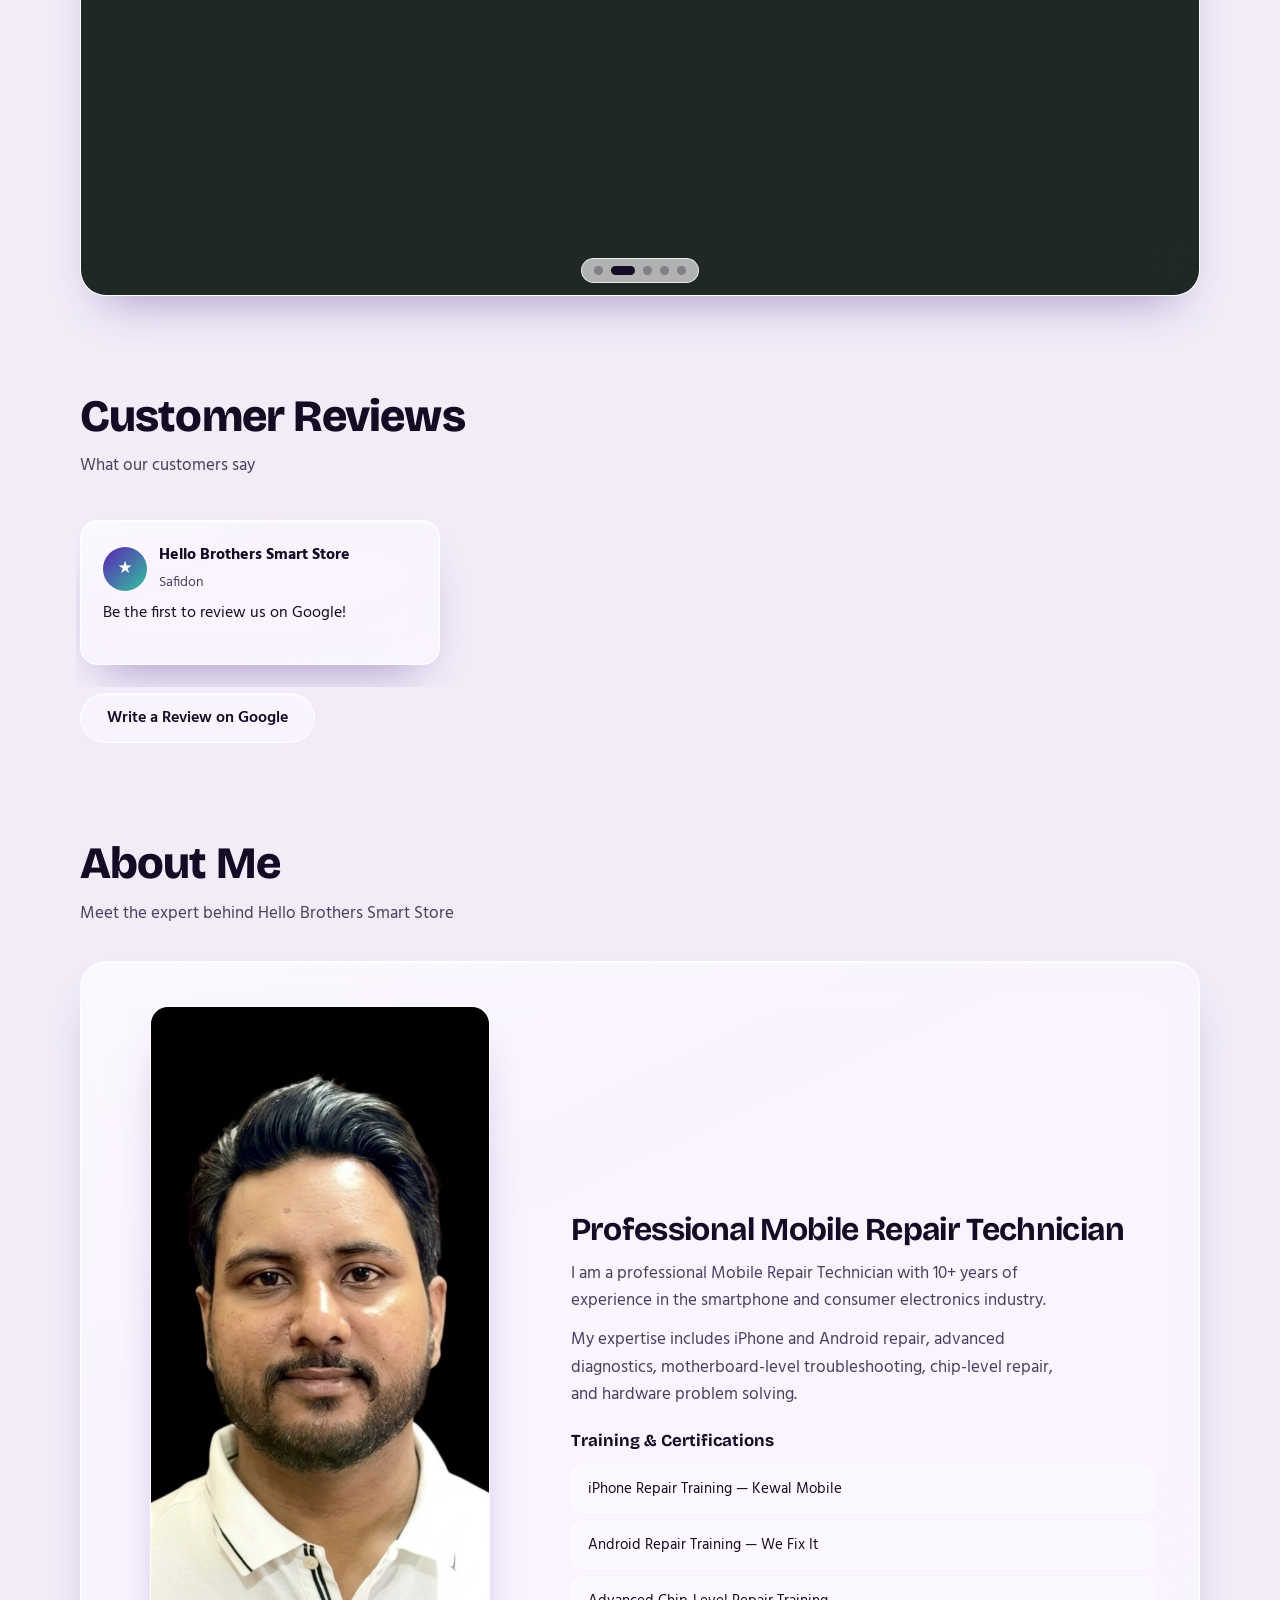
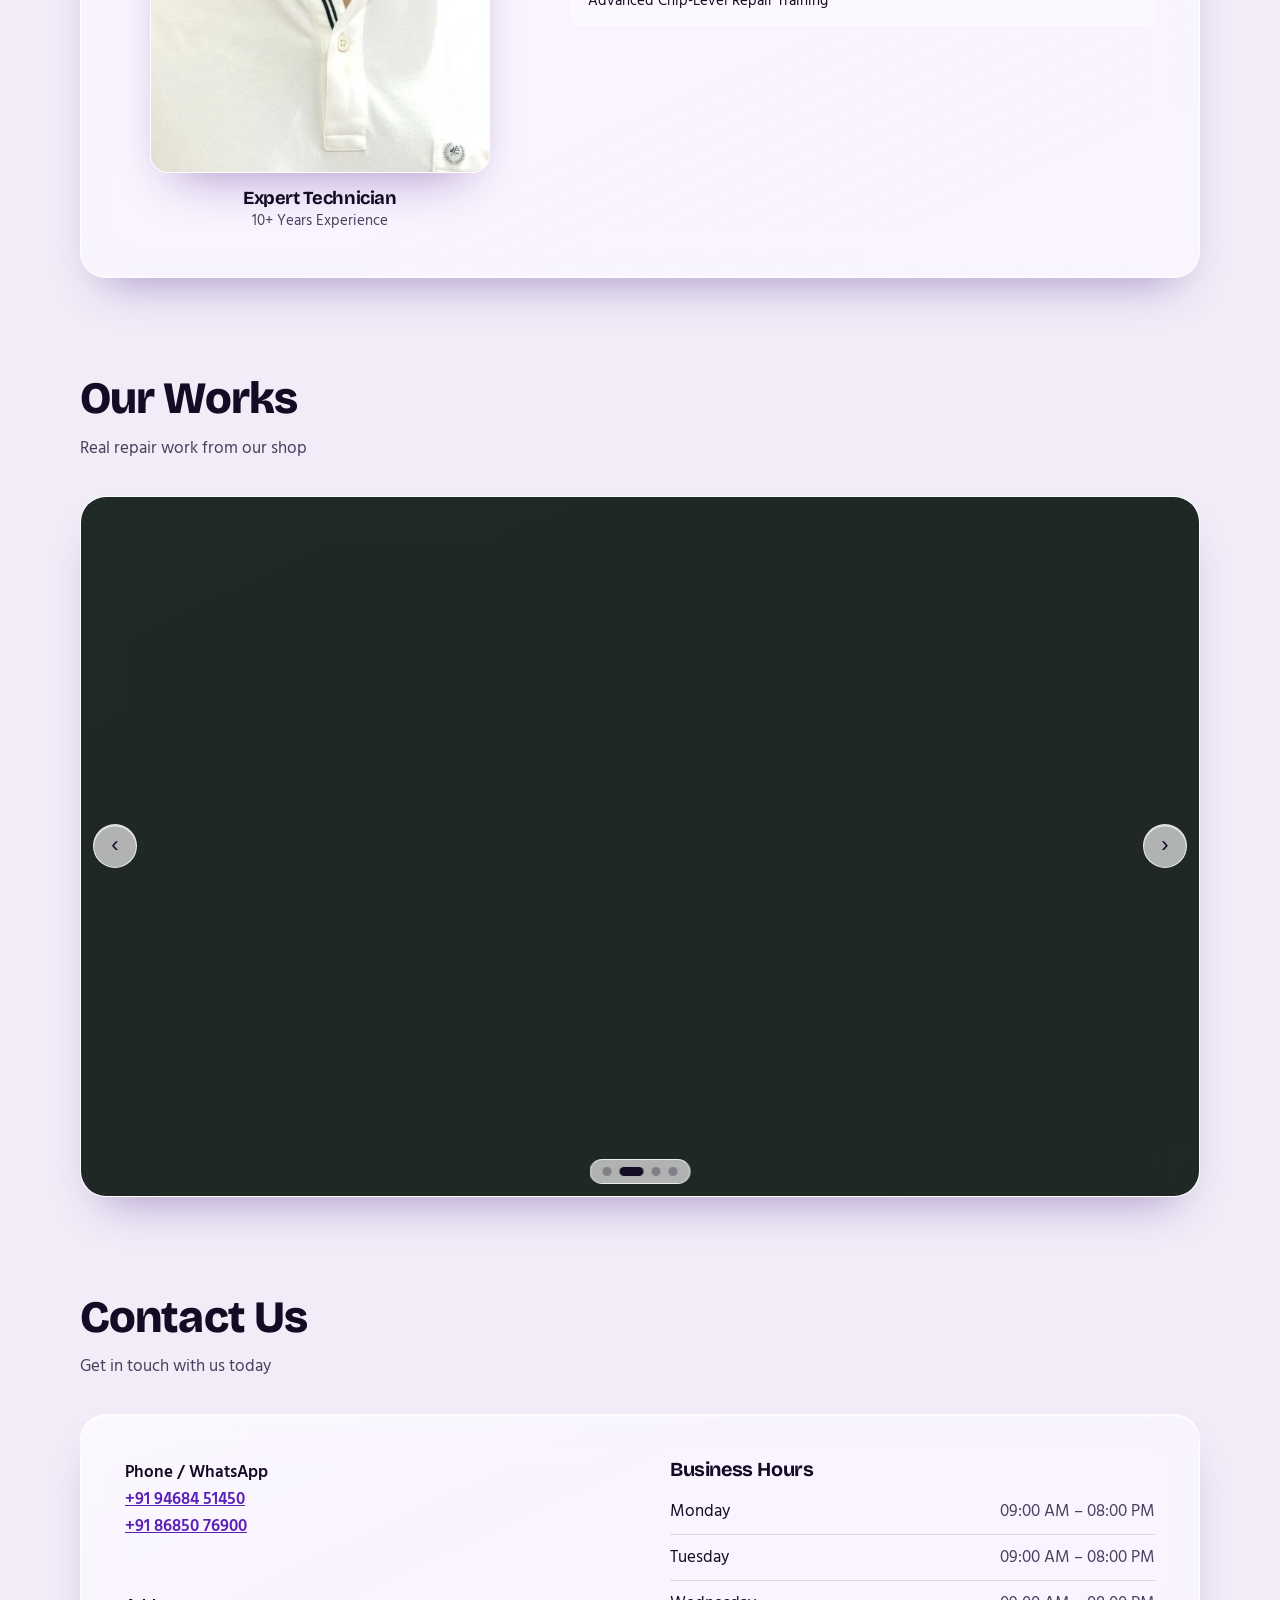
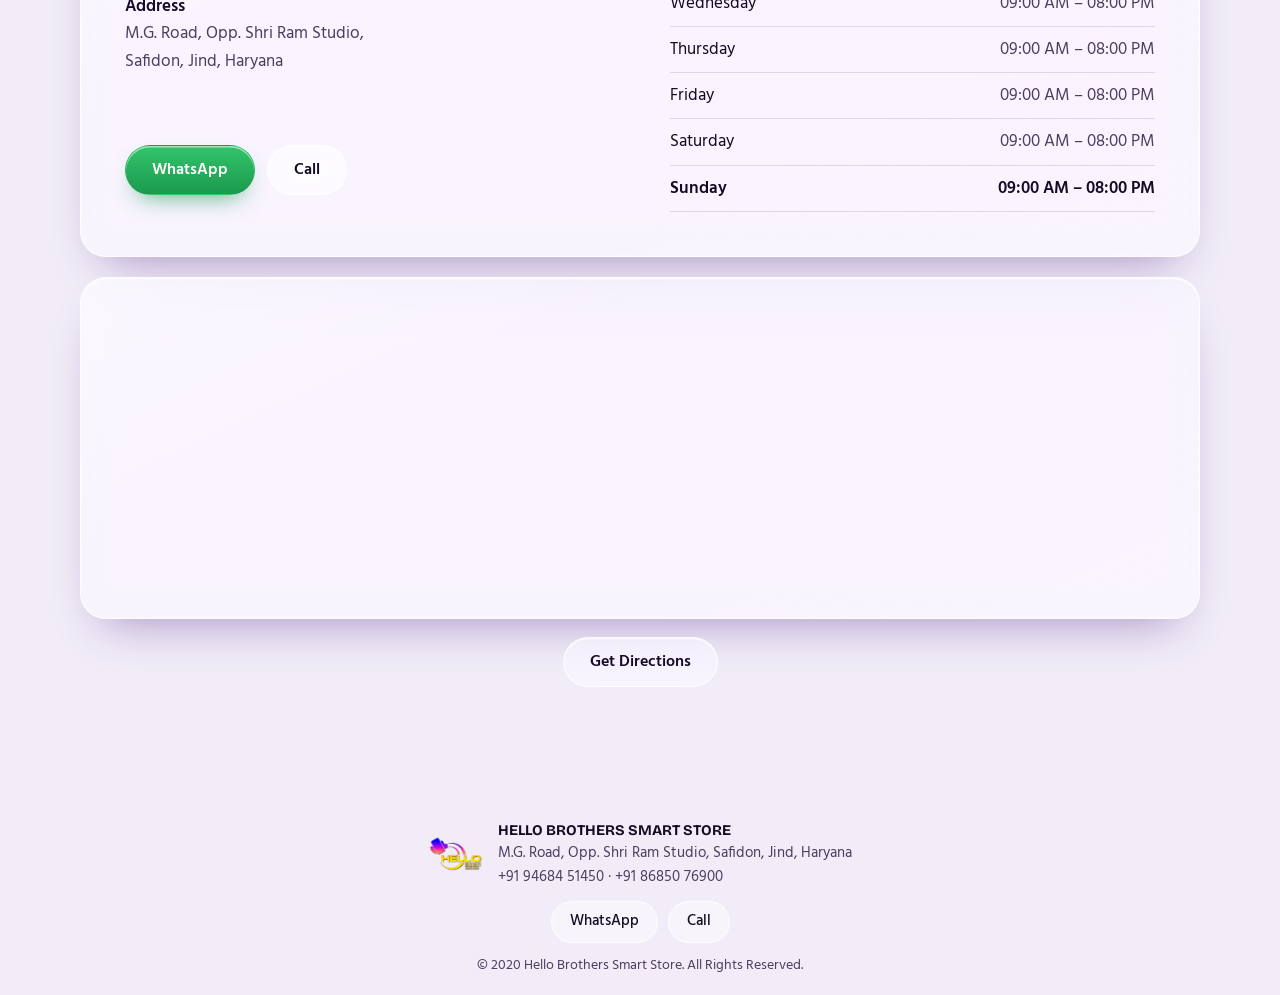
==== commit f89b419d: "Copyright year 2020 Co-Authored-By: Claude Opus 5.5 <noreply@anthropic.com> Claude-Session: https://" ====
--- a/index.html
+++ b/index.html
@@ -602,7 +602,7 @@
       <a href="https://wa.me/919468451450" target="_blank" rel="noopener">WhatsApp</a>
       <a href="tel:+919468451450">Call</a>
     </div>
-    <span class="copy">© 2026 Hello Brothers Smart Store. All Rights Reserved.</span>
+    <span class="copy">© 2020 Hello Brothers Smart Store. All Rights Reserved.</span>
   </div>
 </footer>
 
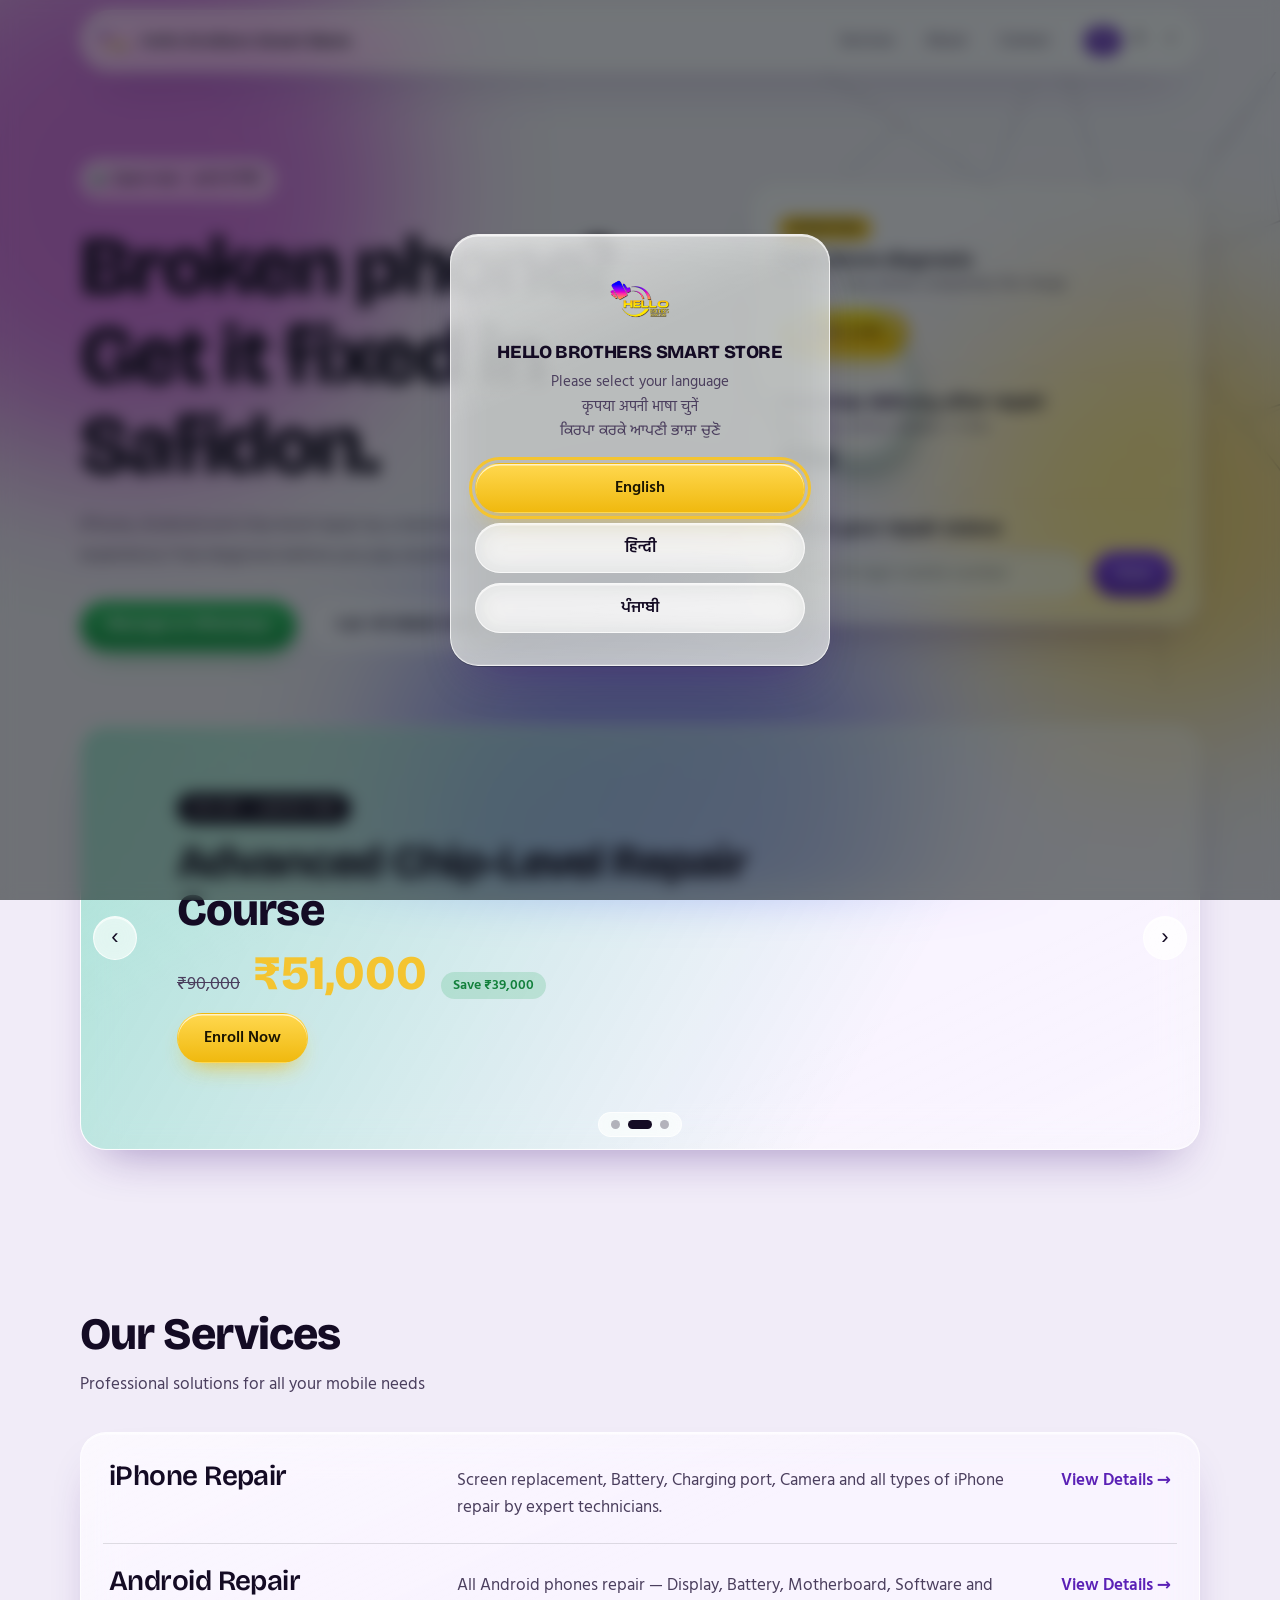
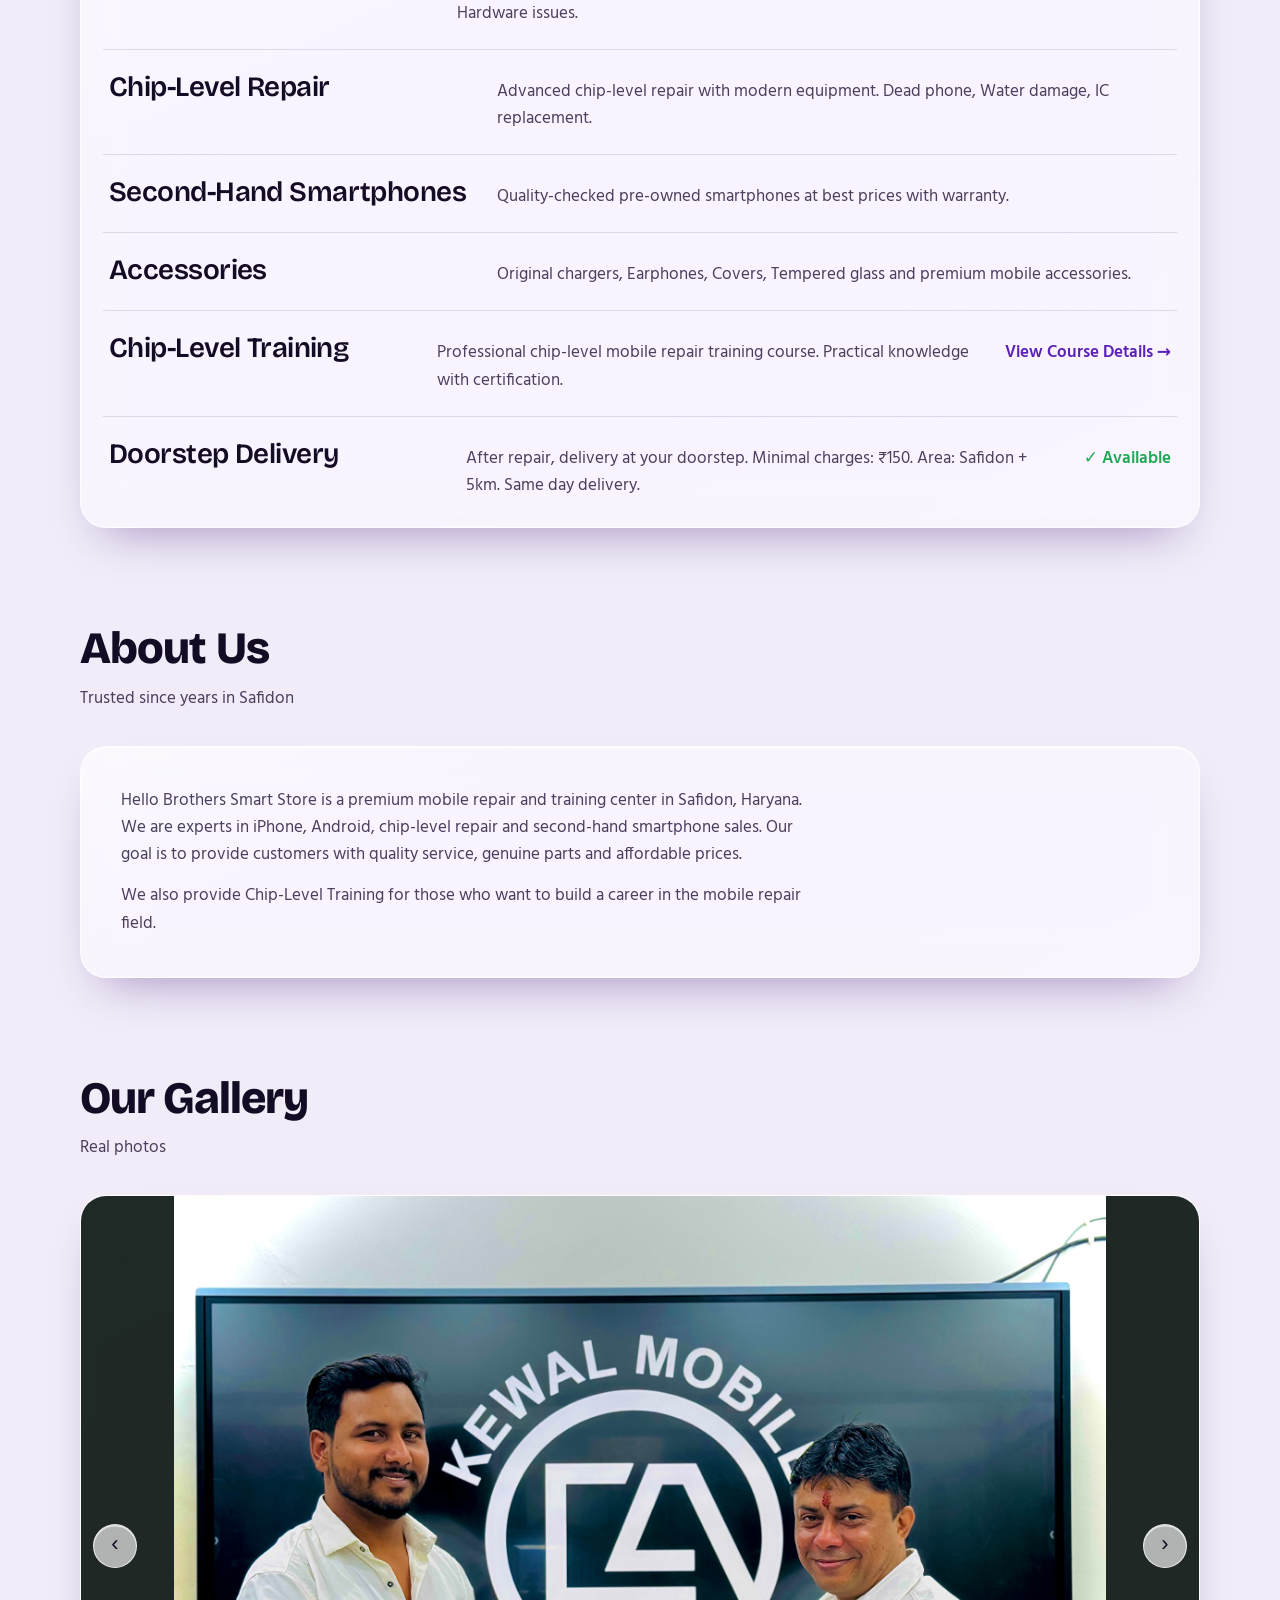
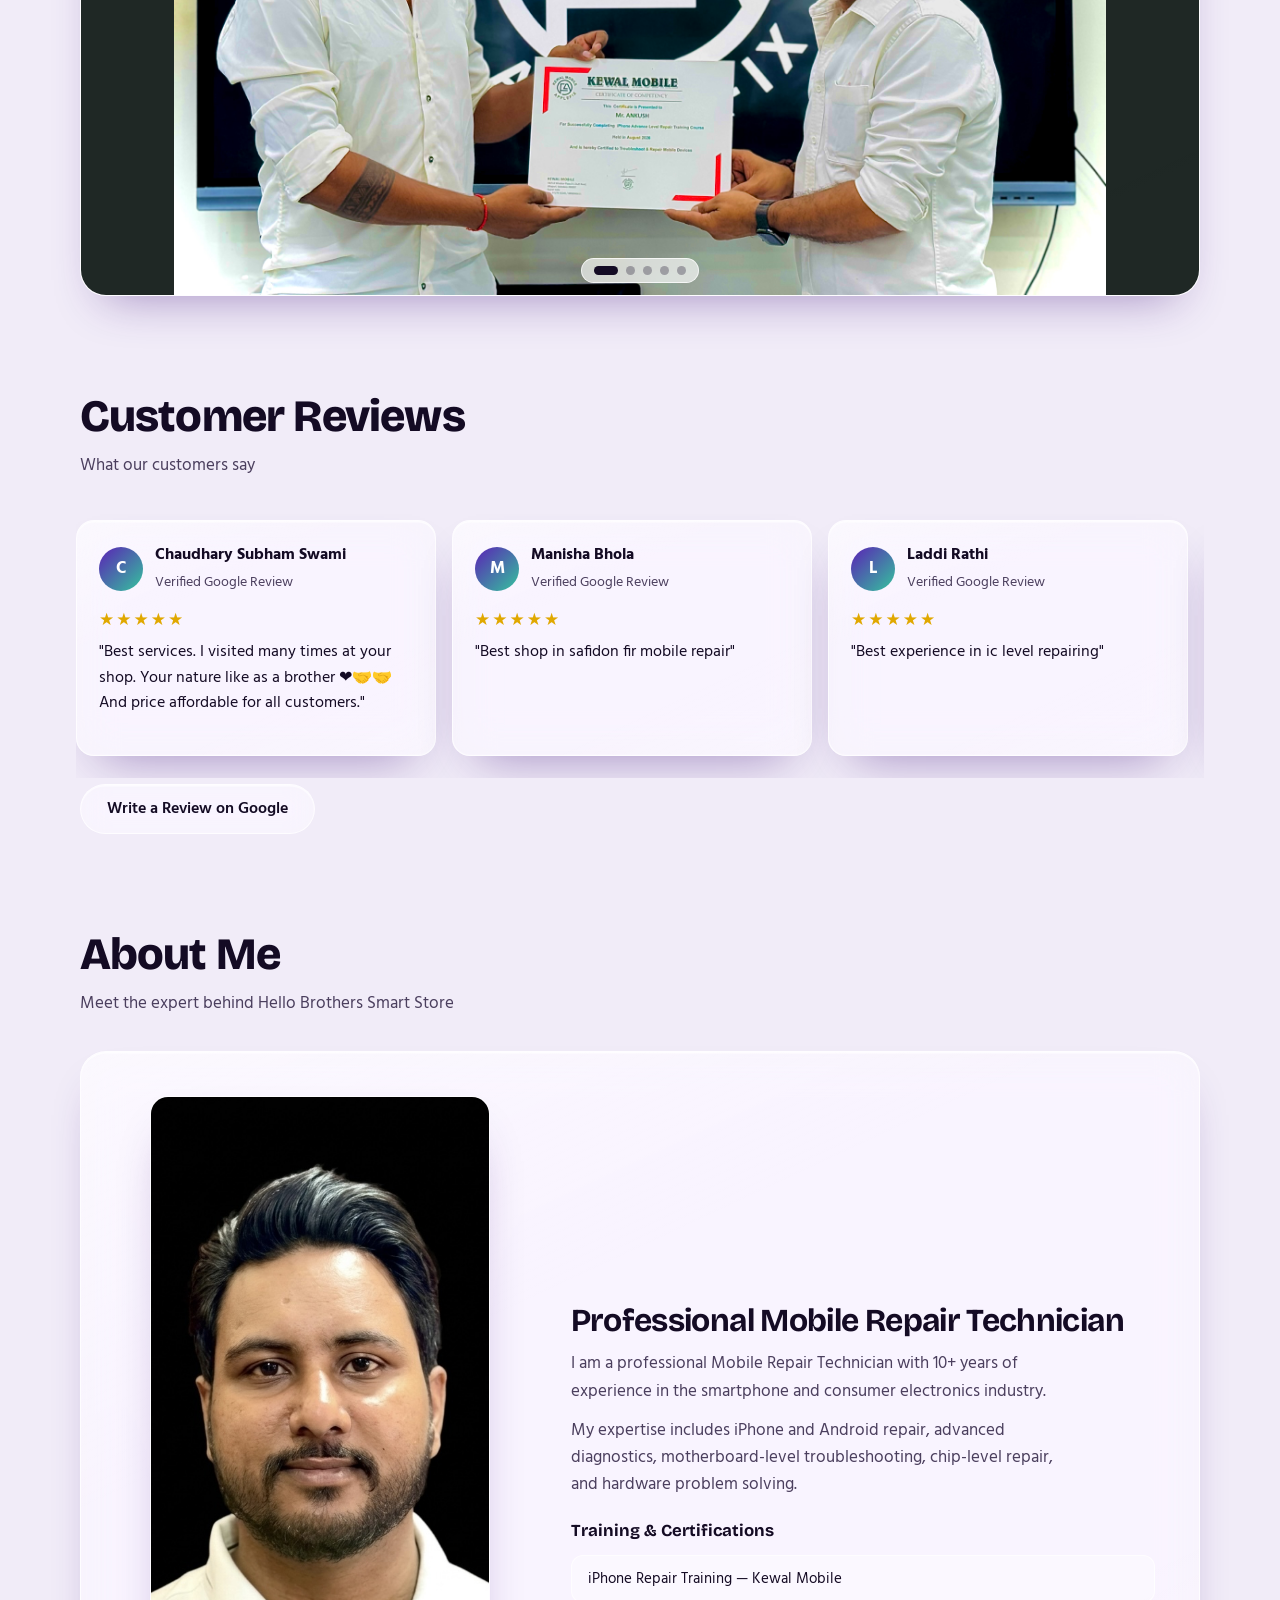
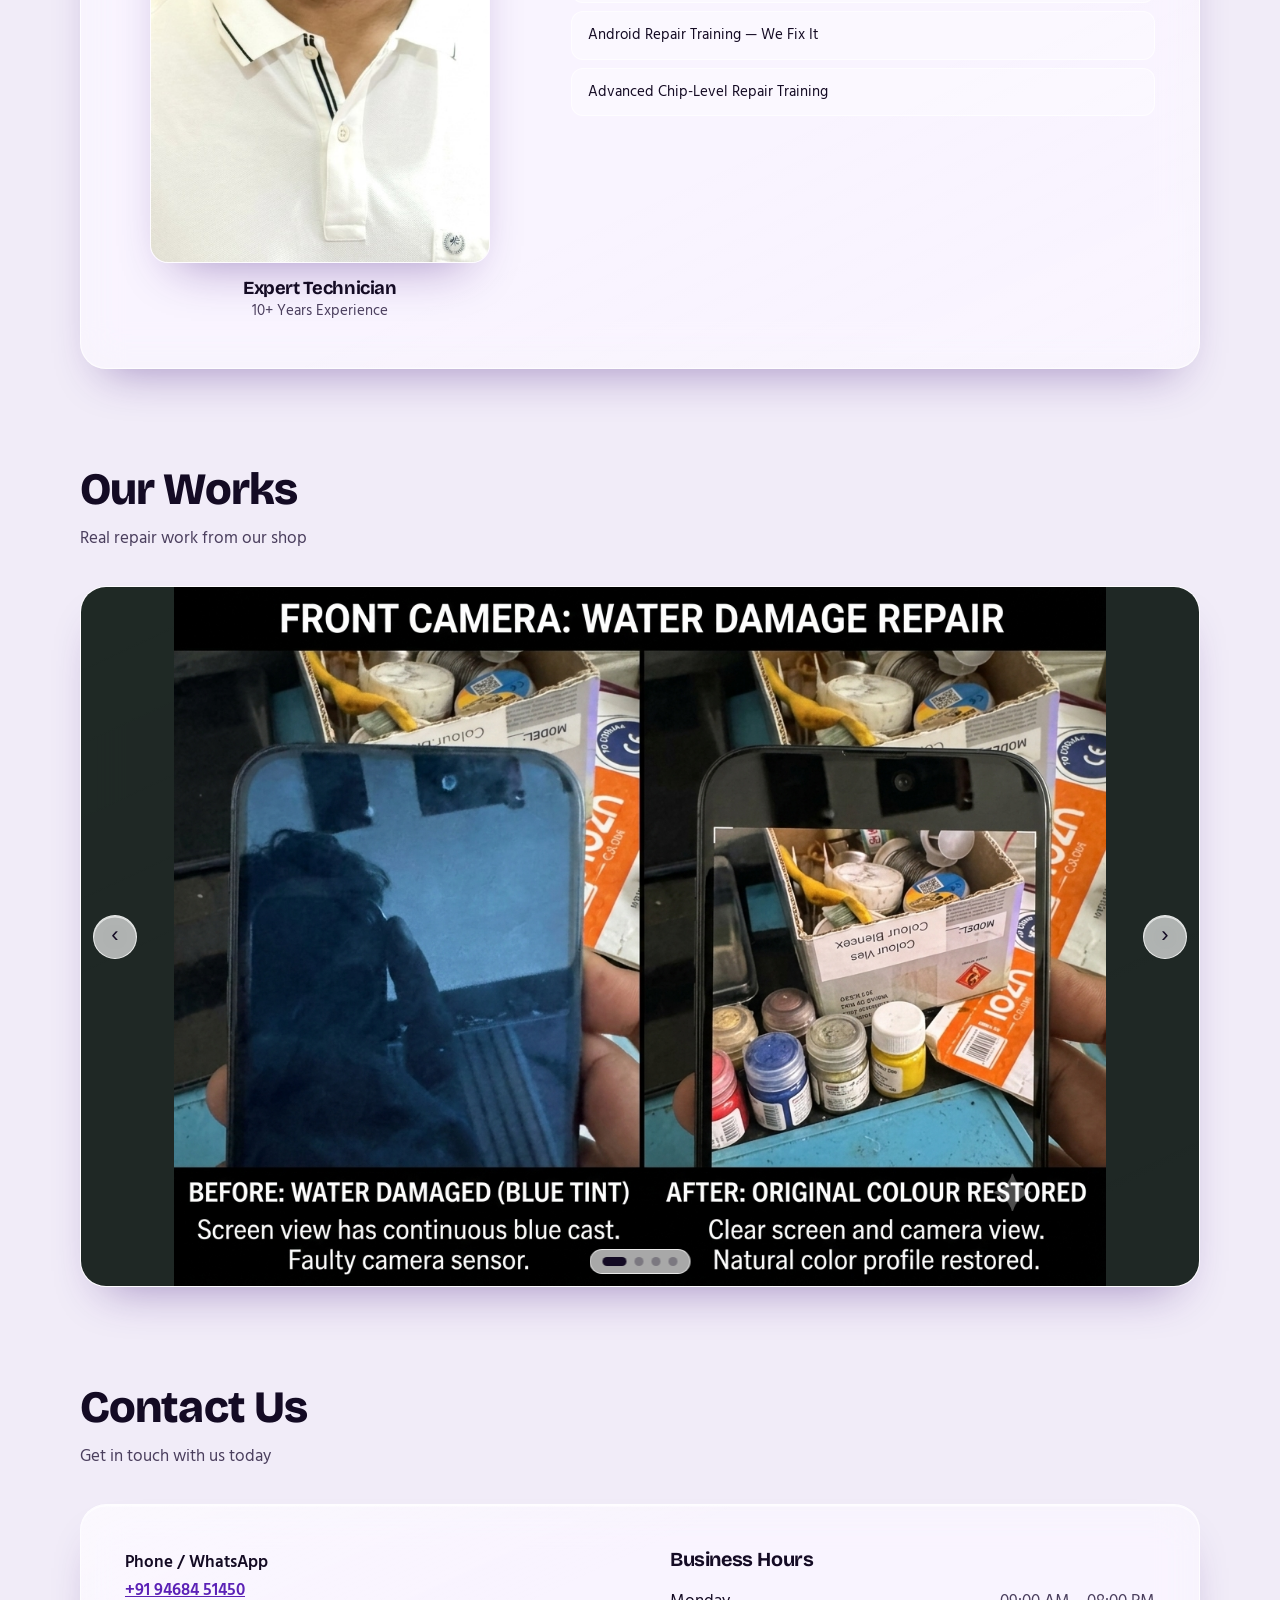
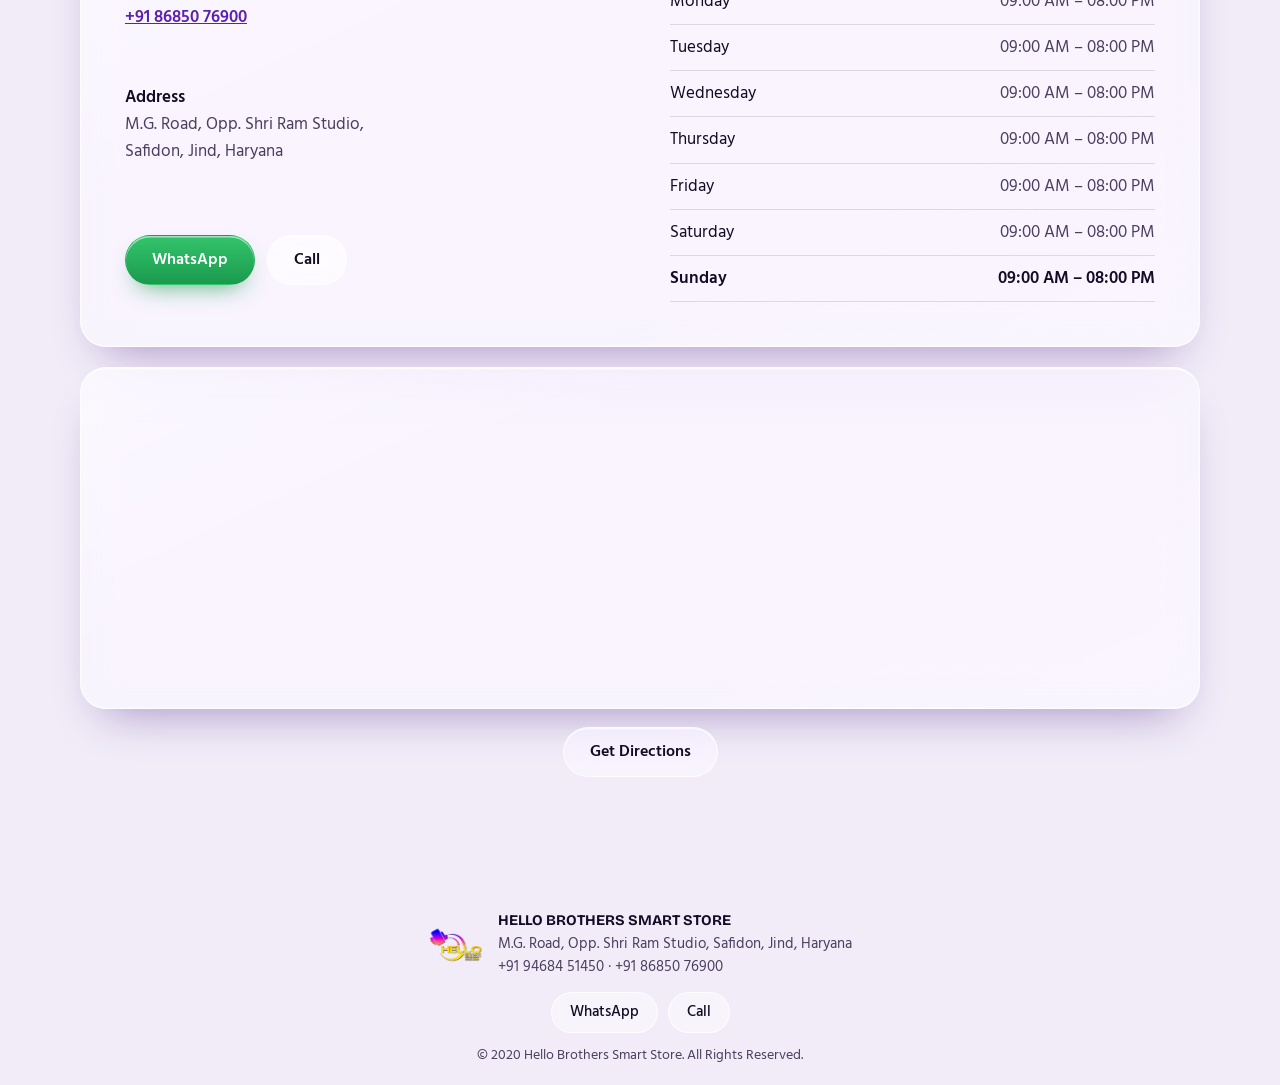
==== commit 680c7bec: "Add real Google reviews from Hello Brothers customers Co-Authored-By: Claude Opus 5.5 <noreply@anthr" ====
--- a/index.html
+++ b/index.html
@@ -516,7 +516,17 @@
   <div class="wrap">
     <div class="head"><h2 data-en="Customer Reviews" data-hi="ग्राहक समीक्षाएं" data-pa="ਗਾਹਕ ਸਮੀਖਿਆਵਾਂ">Customer Reviews</h2><p class="lede" data-en="What our customers say" data-hi="हमारे ग्राहक क्या कहते हैं" data-pa="ਸਾਡੇ ਗਾਹਕ ਕੀ ਕਹਿੰਦੇ ਹਨ">What our customers say</p></div>
     <div class="rev" tabindex="0" aria-label="Customer reviews">
-      <figure class="glass"><div class="who"><span class="av">★</span><div><b>Hello Brothers Smart Store</b><small>Safidon</small></div></div><blockquote data-en="Be the first to review us on Google!" data-hi="Google पर सबसे पहले हमें रिव्यू दें!" data-pa="Google \'ਤੇ ਸਭ ਤੋਂ ਪਹਿਲਾਂ ਸਾਨੂੰ ਸਮੀਖਿਆ ਦਿਓ!">Be the first to review us on Google!</blockquote></figure>
+      <figure class="glass"><div class="who"><span class="av">C</span><div><b>Chaudhary Subham Swami</b><small>Verified Google Review</small></div></div><div class="stars" aria-label="5 stars">★★★★★</div><blockquote>"Best services. I visited many times at your shop. Your nature like as a brother ❤️🤝🤝 And price affordable for all customers."</blockquote></figure>
+      <figure class="glass"><div class="who"><span class="av">M</span><div><b>Manisha Bhola</b><small>Verified Google Review</small></div></div><div class="stars" aria-label="5 stars">★★★★★</div><blockquote>"Best shop in safidon fir mobile repair"</blockquote></figure>
+      <figure class="glass"><div class="who"><span class="av">L</span><div><b>Laddi Rathi</b><small>Verified Google Review</small></div></div><div class="stars" aria-label="5 stars">★★★★★</div><blockquote>"Best experience in ic level repairing"</blockquote></figure>
+      <figure class="glass"><div class="who"><span class="av">R</span><div><b>Rani Devi</b><small>Verified Google Review</small></div></div><div class="stars" aria-label="5 stars">★★★★★</div><blockquote>"best service and genuine price..."</blockquote></figure>
+      <figure class="glass"><div class="who"><span class="av">N</span><div><b>Narender Kumar</b><small>Verified Google Review</small></div></div><div class="stars" aria-label="5 stars">★★★★★</div><blockquote>"Good experience rate list is too good"</blockquote></figure>
+      <figure class="glass"><div class="who"><span class="av">G</span><div><b>Gaurav Kumar</b><small>Verified Google Review</small></div></div><div class="stars" aria-label="5 stars">★★★★★</div><blockquote>"Very good service for customer"</blockquote></figure>
+      <figure class="glass"><div class="who"><span class="av">V</span><div><b>Vikas Gandhi</b><small>Verified Google Review</small></div></div><div class="stars" aria-label="5 stars">★★★★★</div><blockquote>"Best reparing in our city"</blockquote></figure>
+      <figure class="glass"><div class="who"><span class="av">S</span><div><b>Sameer Tanwar</b><small>Verified Google Review</small></div></div><div class="stars" aria-label="5 stars">★★★★★</div><blockquote>"Good work experience. Smart solutions"</blockquote></figure>
+      <figure class="glass"><div class="who"><span class="av">N</span><div><b>Naresh Khasa</b><small>Verified Google Review</small></div></div><div class="stars" aria-label="5 stars">★★★★★</div><blockquote>"Such a great place to buy assosries"</blockquote></figure>
+      <figure class="glass"><div class="who"><span class="av">R</span><div><b>Ramanpal</b><small>Verified Google Review</small></div></div><div class="stars" aria-label="5 stars">★★★★★</div><blockquote>"Best shop. Experience Acha h"</blockquote></figure>
+      <figure class="glass"><div class="who"><span class="av">❤️</span><div><b data-en="And lots more love…" data-hi="और भी बहुत सारा प्यार…" data-pa="ਅਤੇ ਹੋਰ ਵੀ ਬਹੁਤ ਸਾਰਾ ਪਿਆਰ…">And lots more love…</b><small>Safidon</small></div></div><div class="stars" aria-label="5 stars">★★★★★</div><blockquote data-en="Many more happy customers have shared their love for Hello Brothers Smart Store on Google. Thank you, Safidon! ❤️" data-hi="और भी बहुत से खुश ग्राहकों ने Google पर हैलो ब्रदर्स स्मार्ट स्टोर के लिए अपना प्यार दिया है। धन्यवाद, सफीदों! ❤️" data-pa="ਹੋਰ ਵੀ ਬਹੁਤ ਸਾਰੇ ਖੁਸ਼ ਗਾਹਕਾਂ ਨੇ Google 'ਤੇ ਹੈਲੋ ਬ੍ਰਦਰਜ਼ ਸਮਾਰਟ ਸਟੋਰ ਲਈ ਆਪਣਾ ਪਿਆਰ ਦਿੱਤਾ ਹੈ। ਧੰਨਵਾਦ, ਸਫ਼ੀਦੋਂ! ❤️">Many more happy customers have shared their love for Hello Brothers Smart Store on Google. Thank you, Safidon! ❤️</blockquote></figure>
     </div>
     <a class="btn line" href="https://www.google.com/maps/search/?api=1&query=Hello%20Brothers%20Smart%20Store%20MG%20Road%20Safidon" target="_blank" rel="noopener" data-en="Write a Review on Google" data-hi="Google पर रिव्यू लिखें" data-pa="Google &#x27;ਤੇ ਸਮੀਖਿਆ ਲਿਖੋ">Write a Review on Google</a>
   </div>
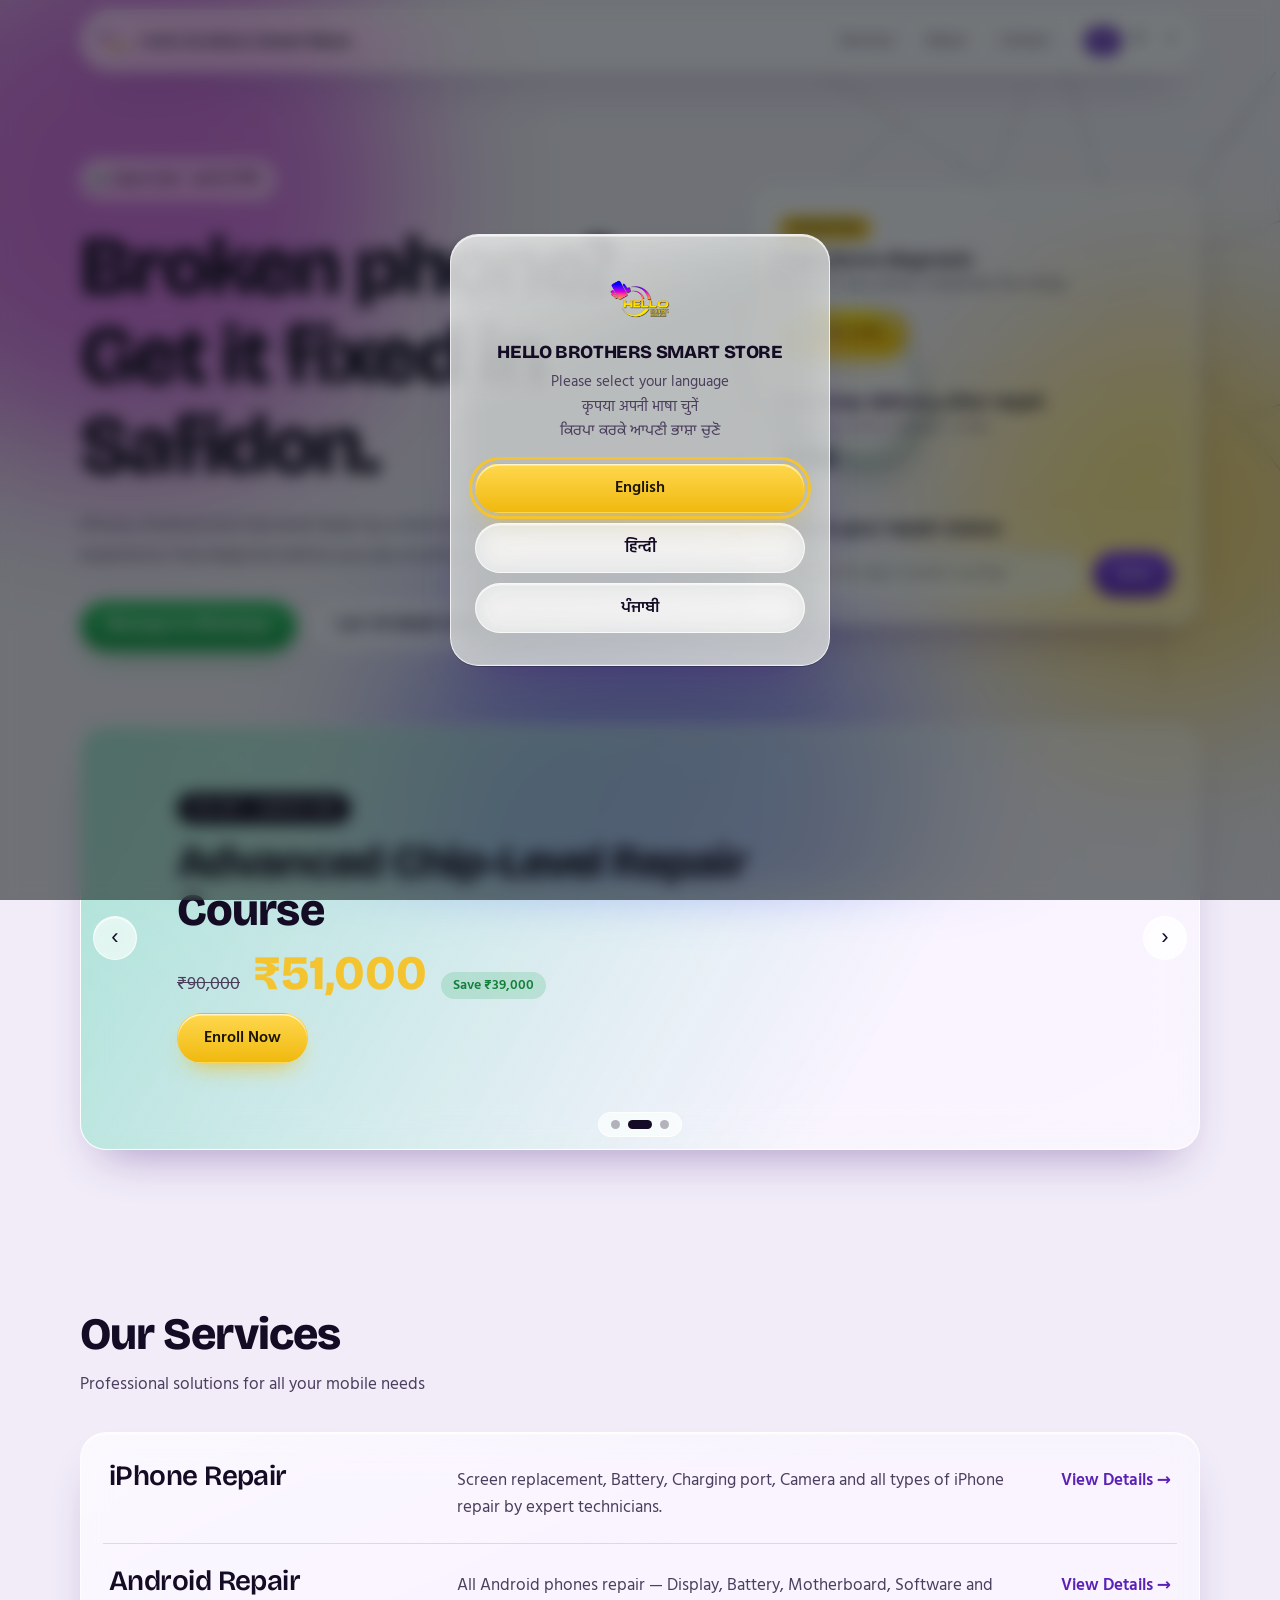
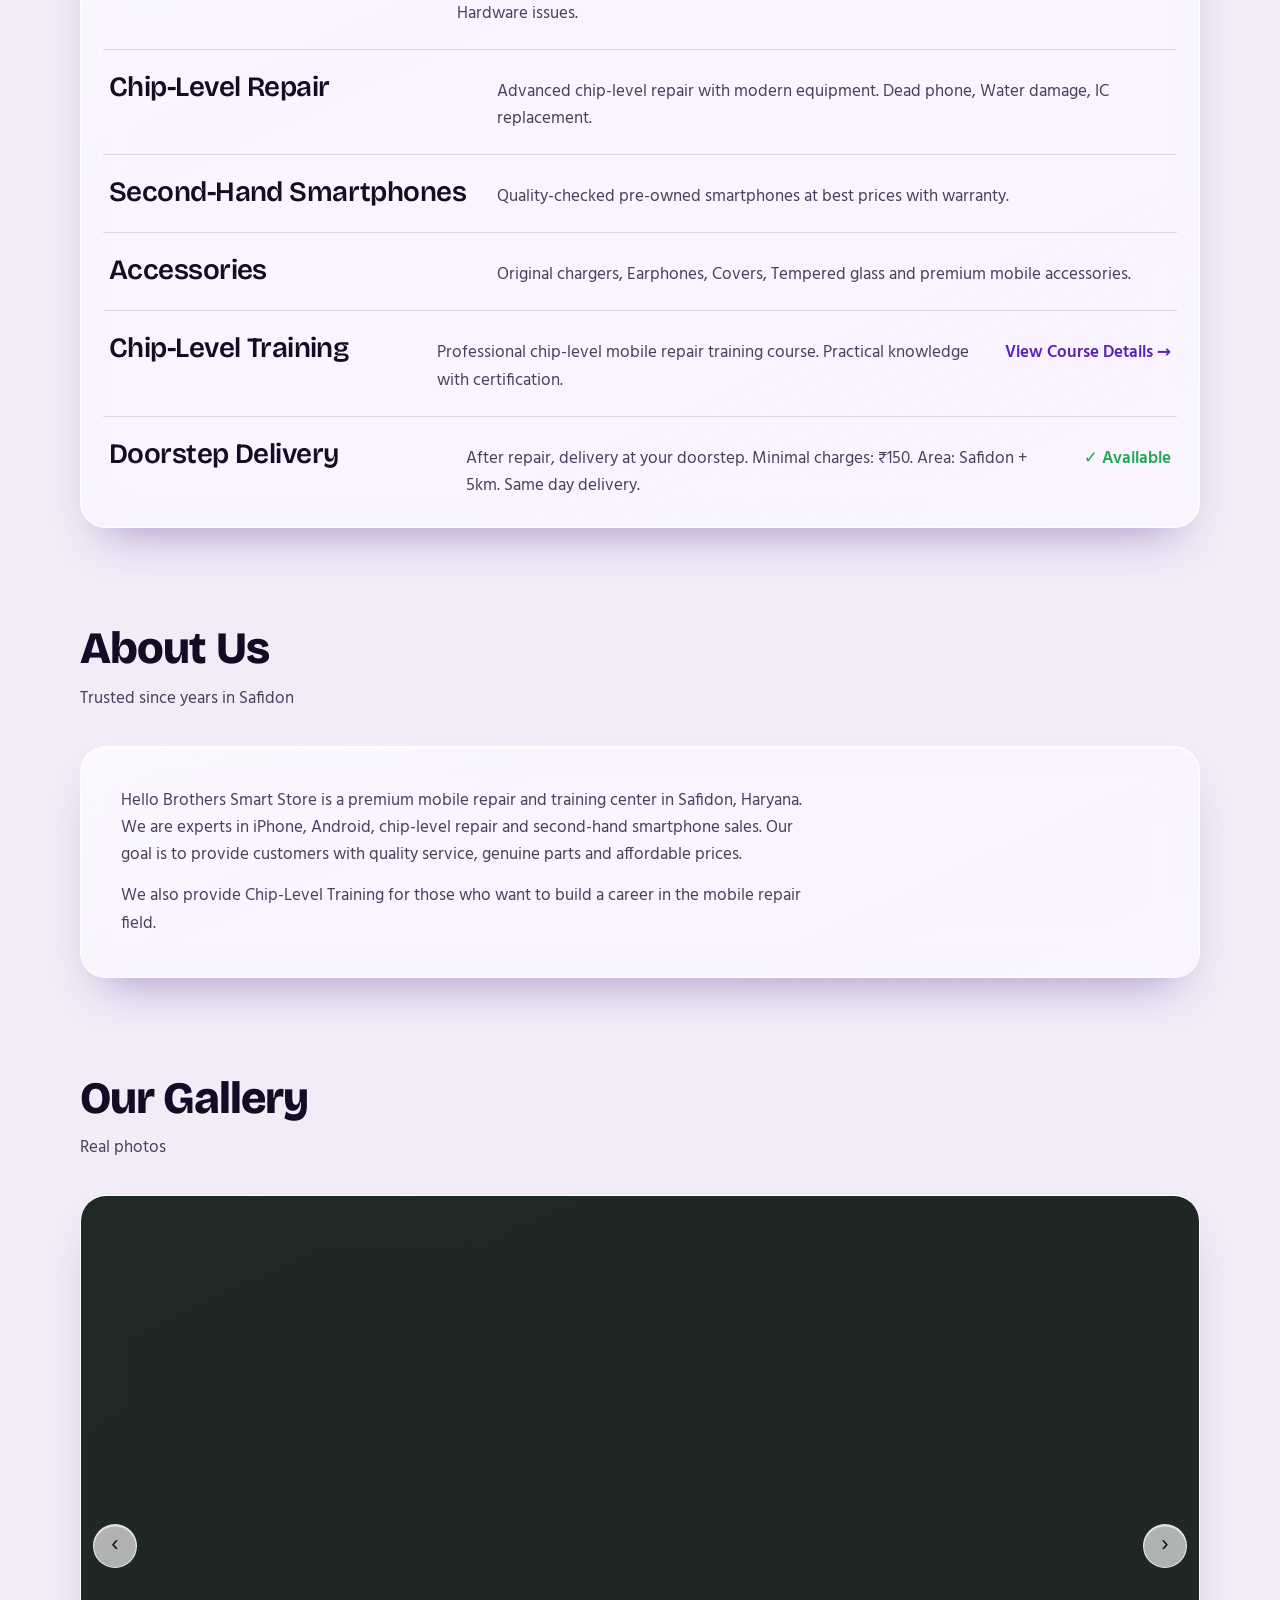
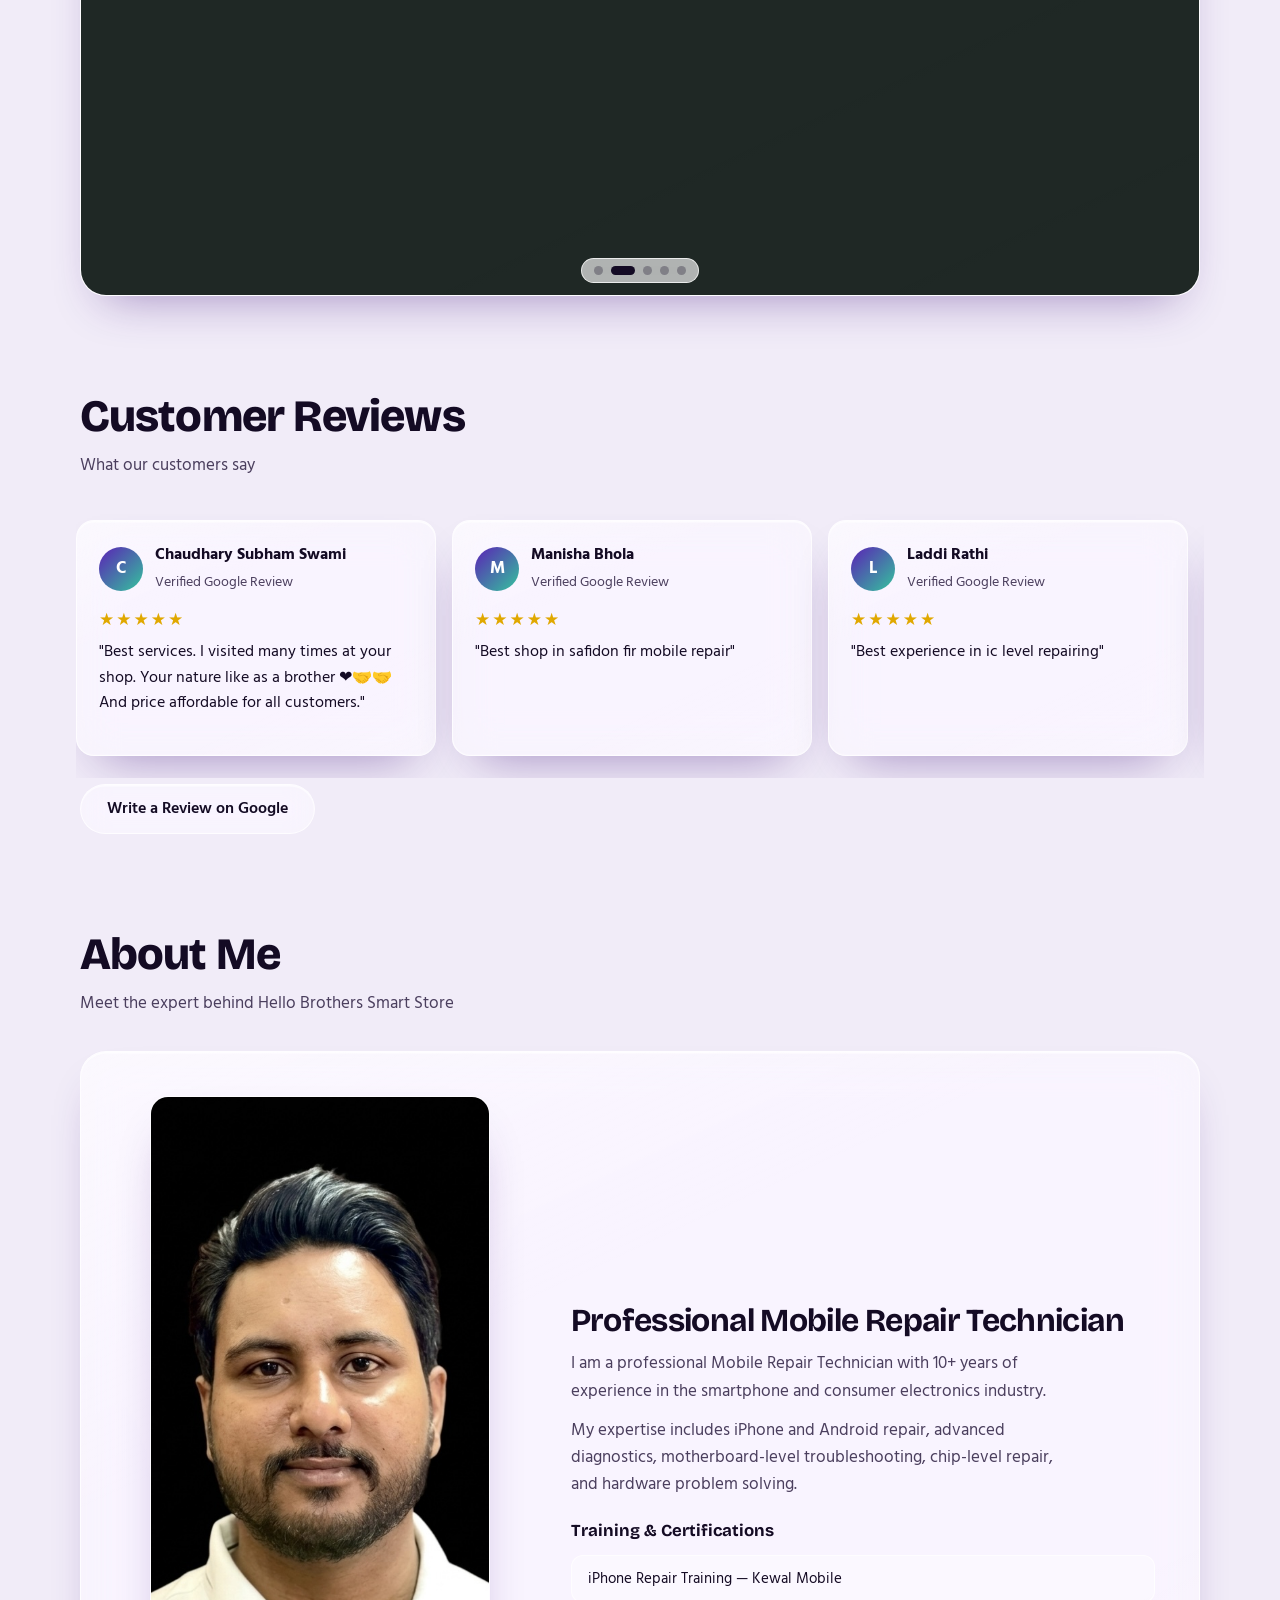
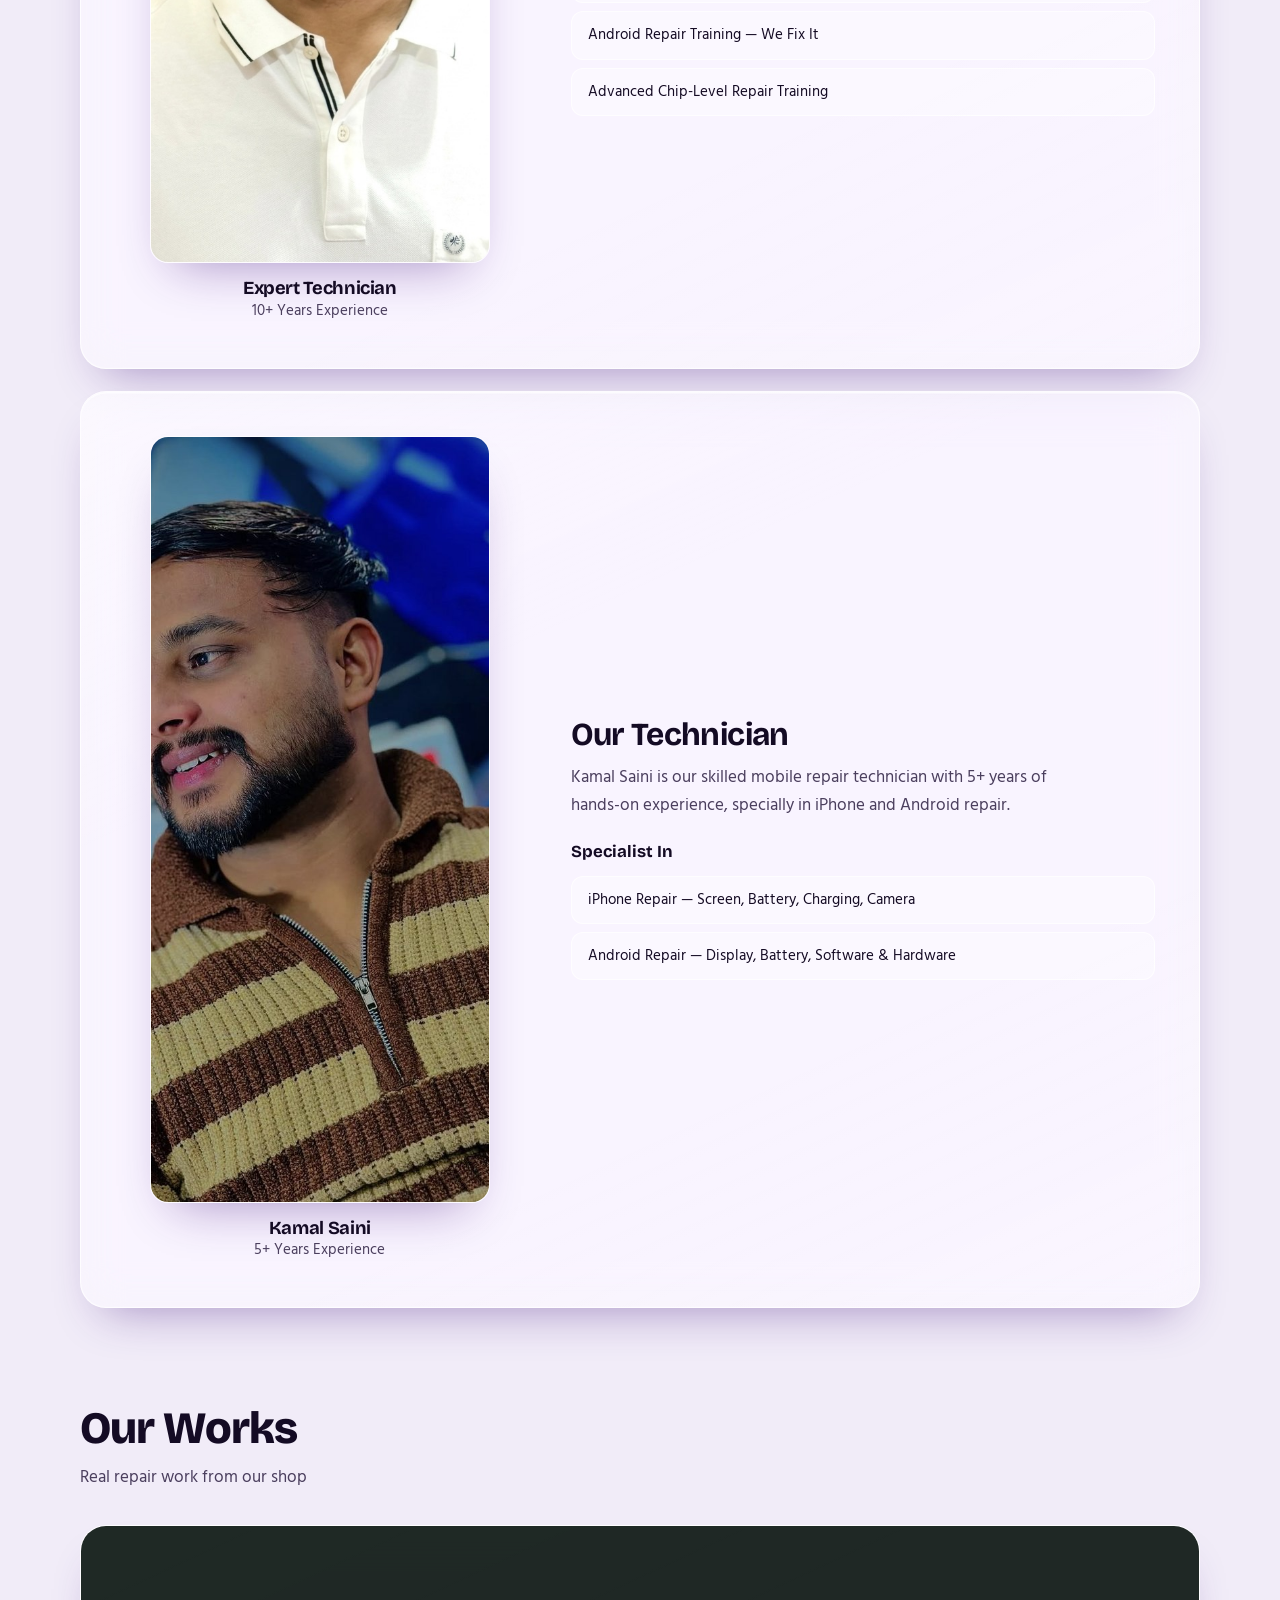
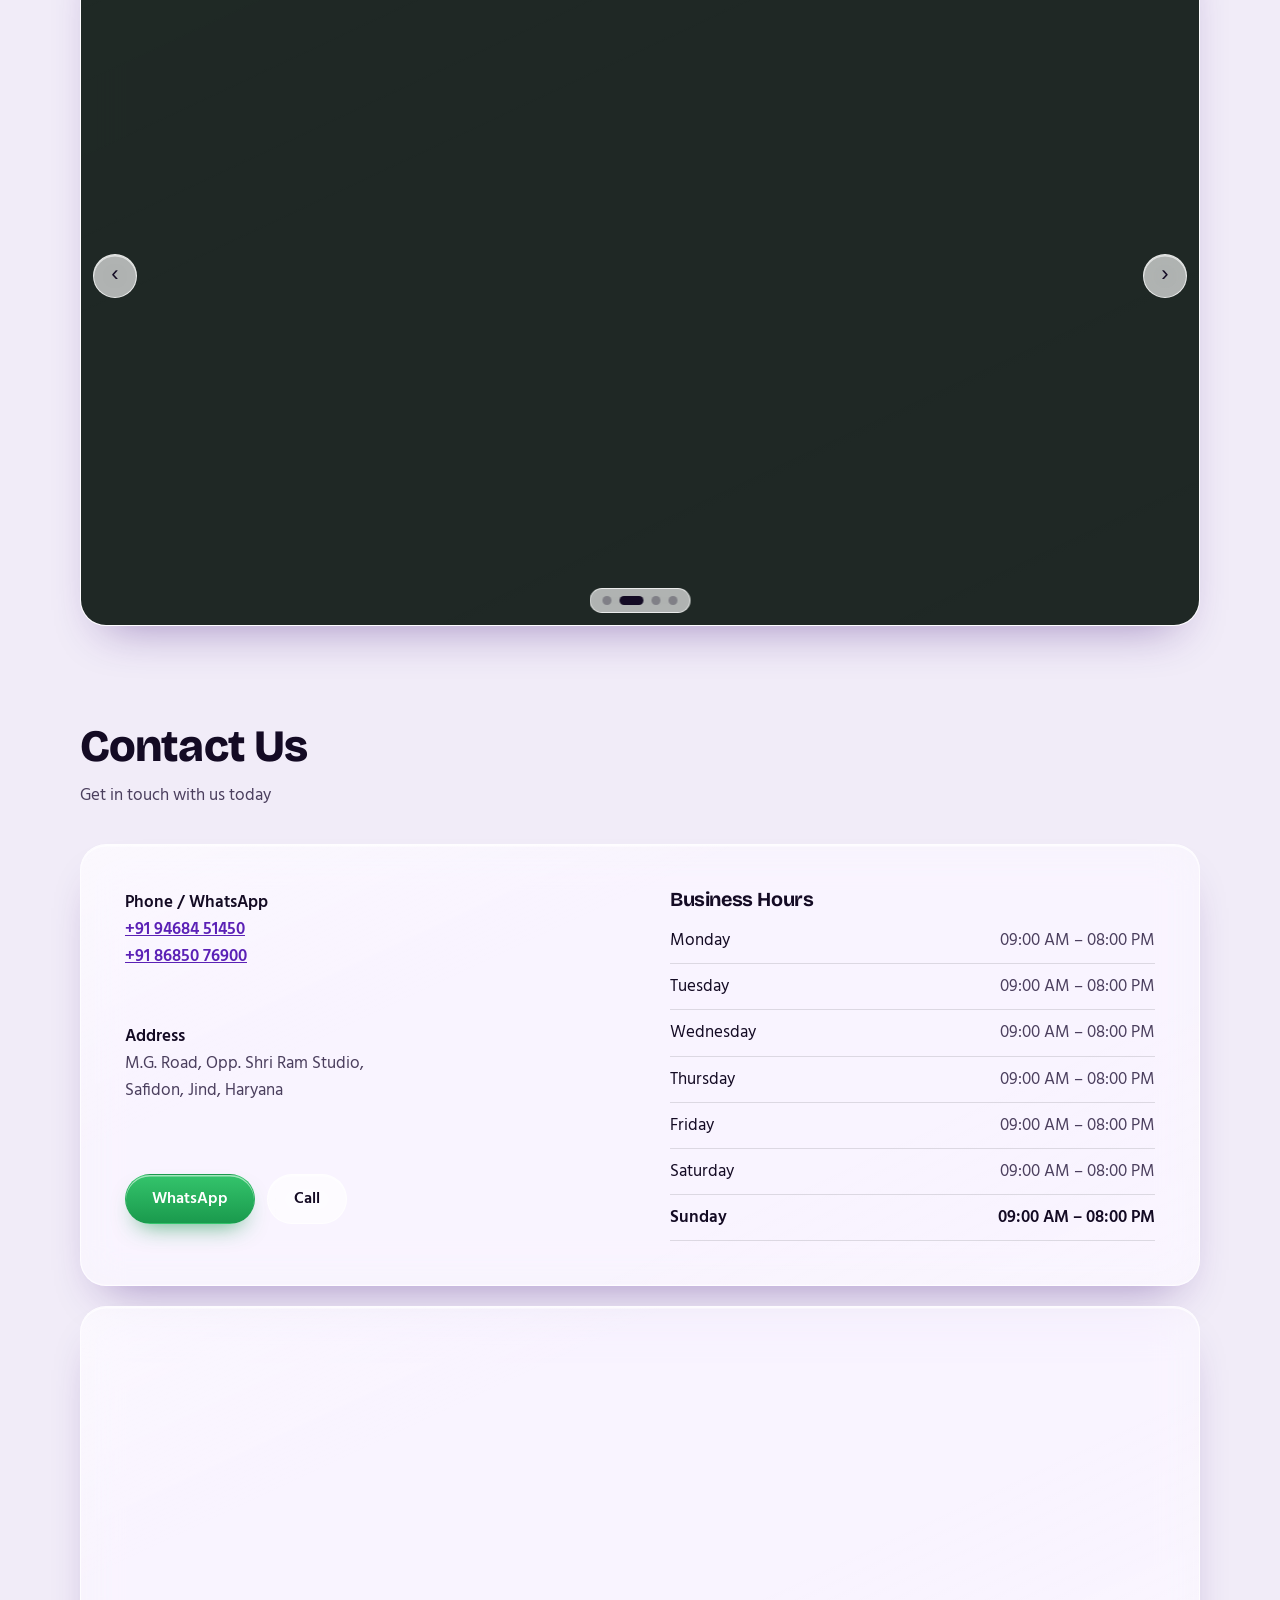
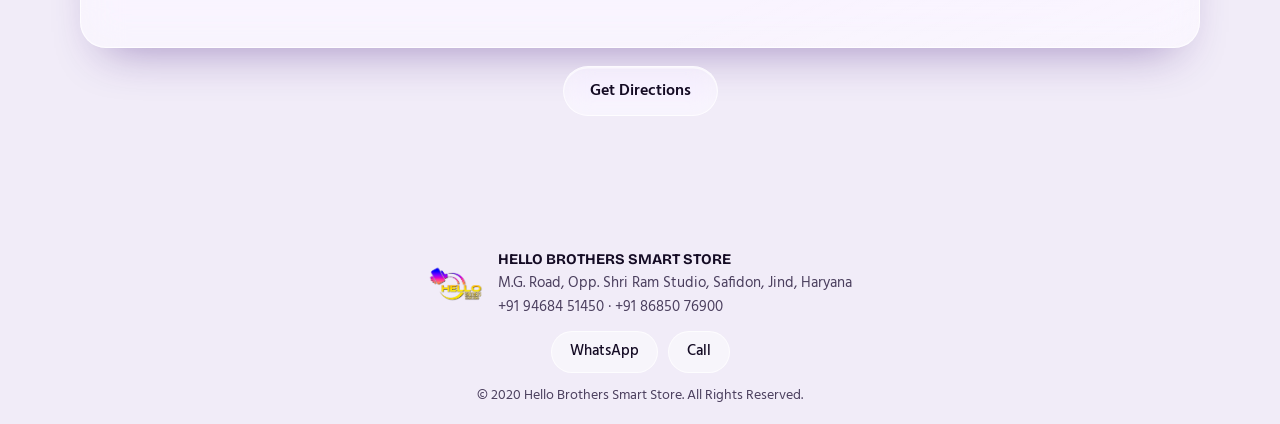
==== commit 03ad8b43: "Add technician Kamal Saini to About section Co-Authored-By: Claude Opus 5.5 <noreply@anthropic.com> " ====
--- a/index.html
+++ b/index.html
@@ -551,6 +551,22 @@
           <li>iPhone Repair Training — Kewal Mobile</li>
           <li>Android Repair Training — We Fix It</li>
           <li>Advanced Chip-Level Repair Training</li>
+        </ul>
+      </div>
+    </div>
+    <div class="aboutme glass" style="margin-top:22px">
+      <div class="who-photo">
+        <img src="kamal.jpeg" alt="Kamal Saini - iPhone &amp; Android Repair Technician, Safidon" width="600" height="767" loading="lazy">
+        <h3 data-en="Kamal Saini" data-hi="कमल सैनी" data-pa="ਕਮਲ ਸੈਣੀ">Kamal Saini</h3>
+        <p data-en="5+ Years Experience" data-hi="5+ साल का अनुभव" data-pa="5+ ਸਾਲ ਦਾ ਤਜਰਬਾ">5+ Years Experience</p>
+      </div>
+      <div>
+        <h3 class="big" data-en="Our Technician" data-hi="हमारे टेक्नीशियन" data-pa="ਸਾਡੇ ਟੈਕਨੀਸ਼ੀਅਨ">Our Technician</h3>
+        <p class="lede" data-en="Kamal Saini is our skilled mobile repair technician with 5+ years of hands-on experience, specially in iPhone and Android repair." data-hi="कमल सैनी हमारे कुशल मोबाइल रिपेयर टेक्नीशियन हैं, जिन्हें 5+ साल का अनुभव है, खासकर iPhone और Android रिपेयर में।" data-pa="ਕਮਲ ਸੈਣੀ ਸਾਡੇ ਮਾਹਿਰ ਮੋਬਾਈਲ ਰਿਪੇਅਰ ਟੈਕਨੀਸ਼ੀਅਨ ਹਨ, ਜਿਨ੍ਹਾਂ ਕੋਲ 5+ ਸਾਲ ਦਾ ਤਜਰਬਾ ਹੈ, ਖ਼ਾਸ ਕਰਕੇ iPhone ਅਤੇ Android ਰਿਪੇਅਰ ਵਿੱਚ।">Kamal Saini is our skilled mobile repair technician with 5+ years of hands-on experience, specially in iPhone and Android repair.</p>
+        <h4 data-en="Specialist In" data-hi="विशेषज्ञता" data-pa="ਮੁਹਾਰਤ">Specialist In</h4>
+        <ul class="certs">
+          <li data-en="iPhone Repair — Screen, Battery, Charging, Camera" data-hi="iPhone रिपेयर — स्क्रीन, बैटरी, चार्जिंग, कैमरा" data-pa="iPhone ਰਿਪੇਅਰ — ਸਕਰੀਨ, ਬੈਟਰੀ, ਚਾਰਜਿੰਗ, ਕੈਮਰਾ">iPhone Repair — Screen, Battery, Charging, Camera</li>
+          <li data-en="Android Repair — Display, Battery, Software &amp; Hardware" data-hi="Android रिपेयर — डिस्प्ले, बैटरी, सॉफ्टवेयर और हार्डवेयर" data-pa="Android ਰਿਪੇਅਰ — ਡਿਸਪਲੇ, ਬੈਟਰੀ, ਸਾਫਟਵੇਅਰ ਅਤੇ ਹਾਰਡਵੇਅਰ">Android Repair — Display, Battery, Software &amp; Hardware</li>
         </ul>
       </div>
     </div>
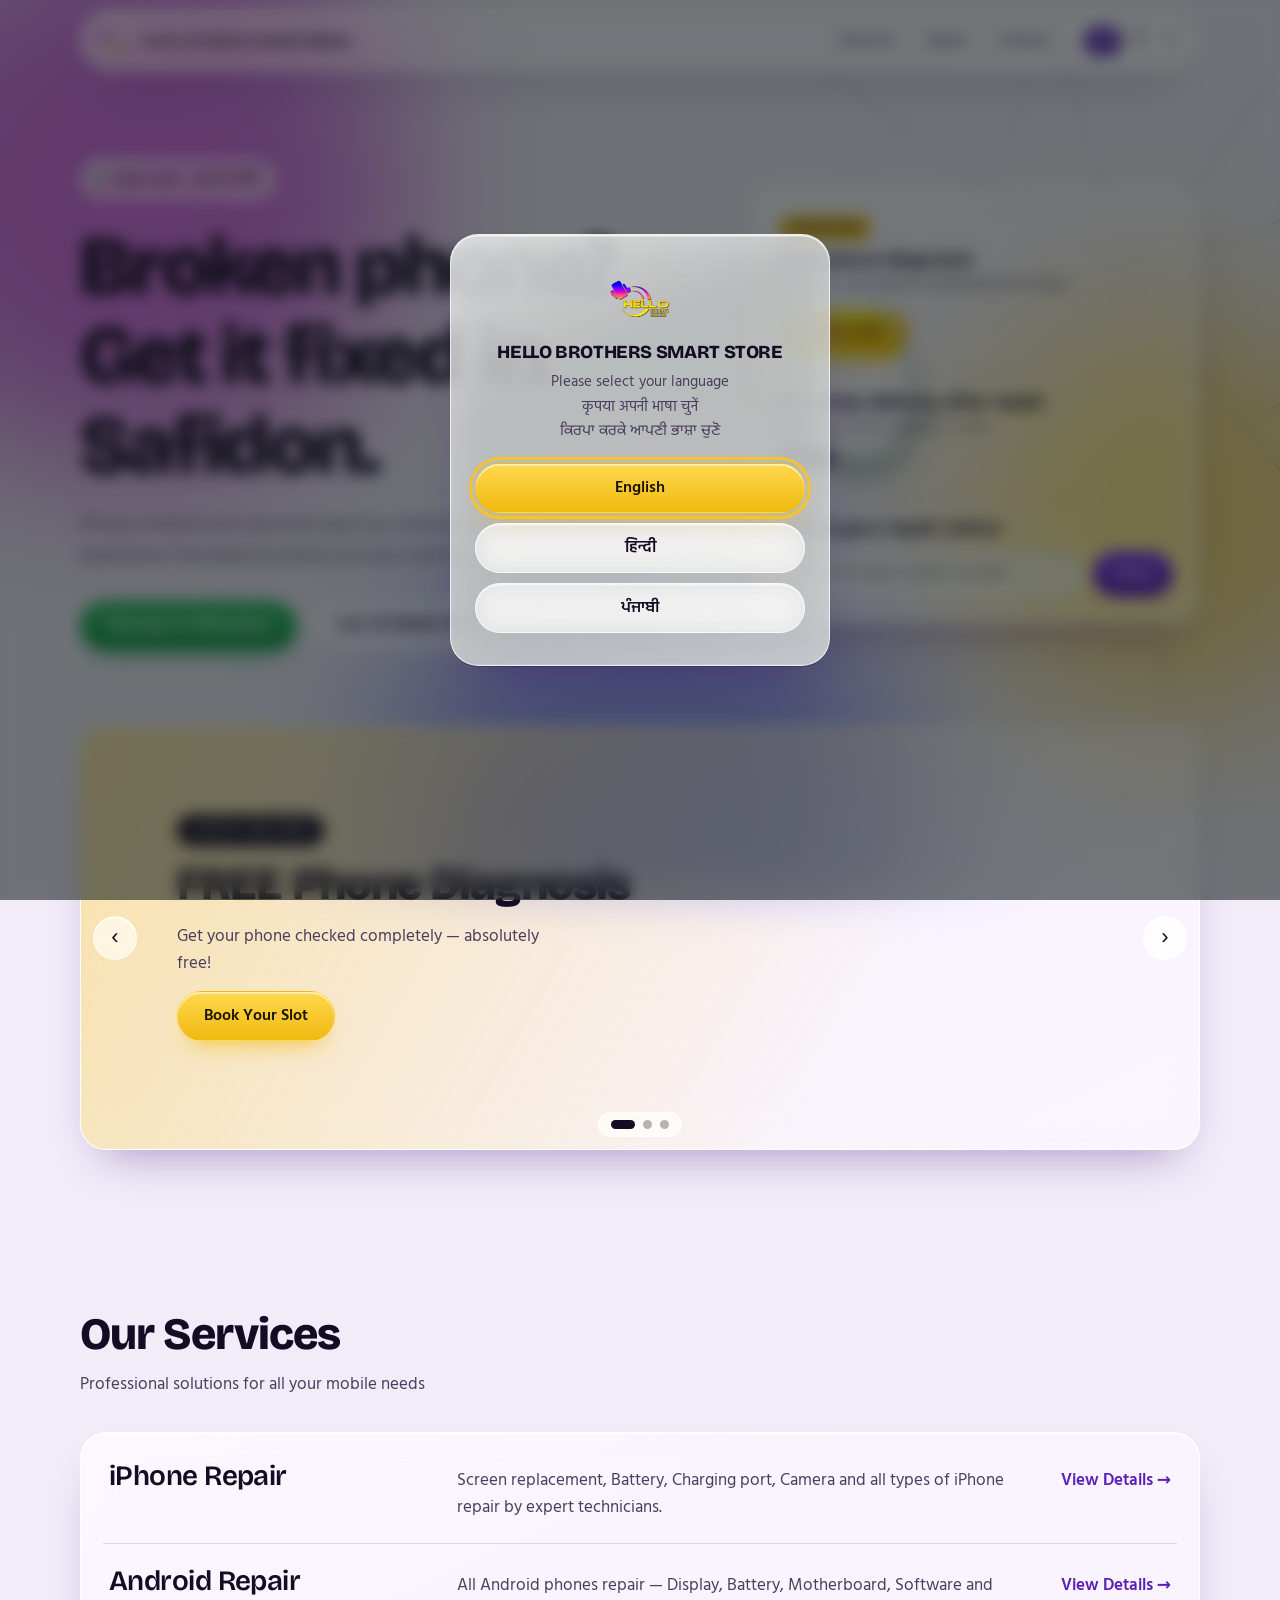
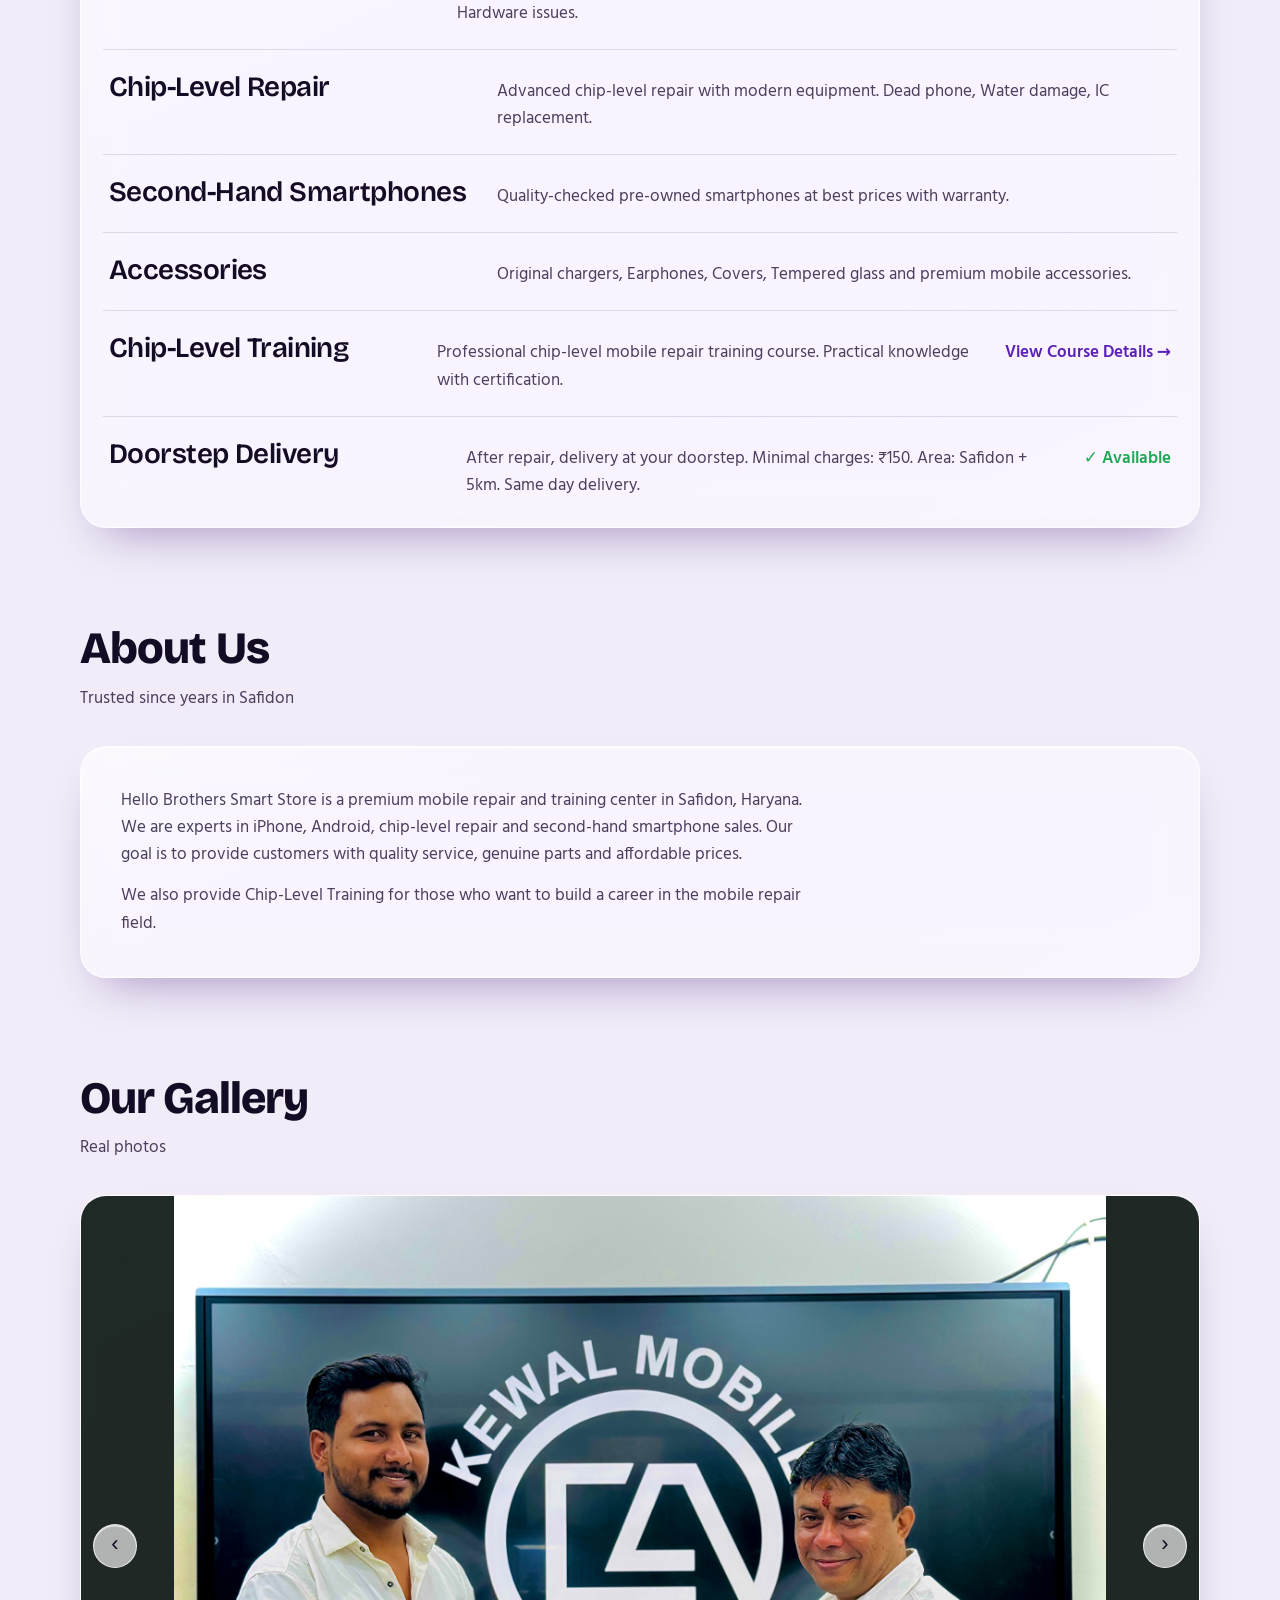
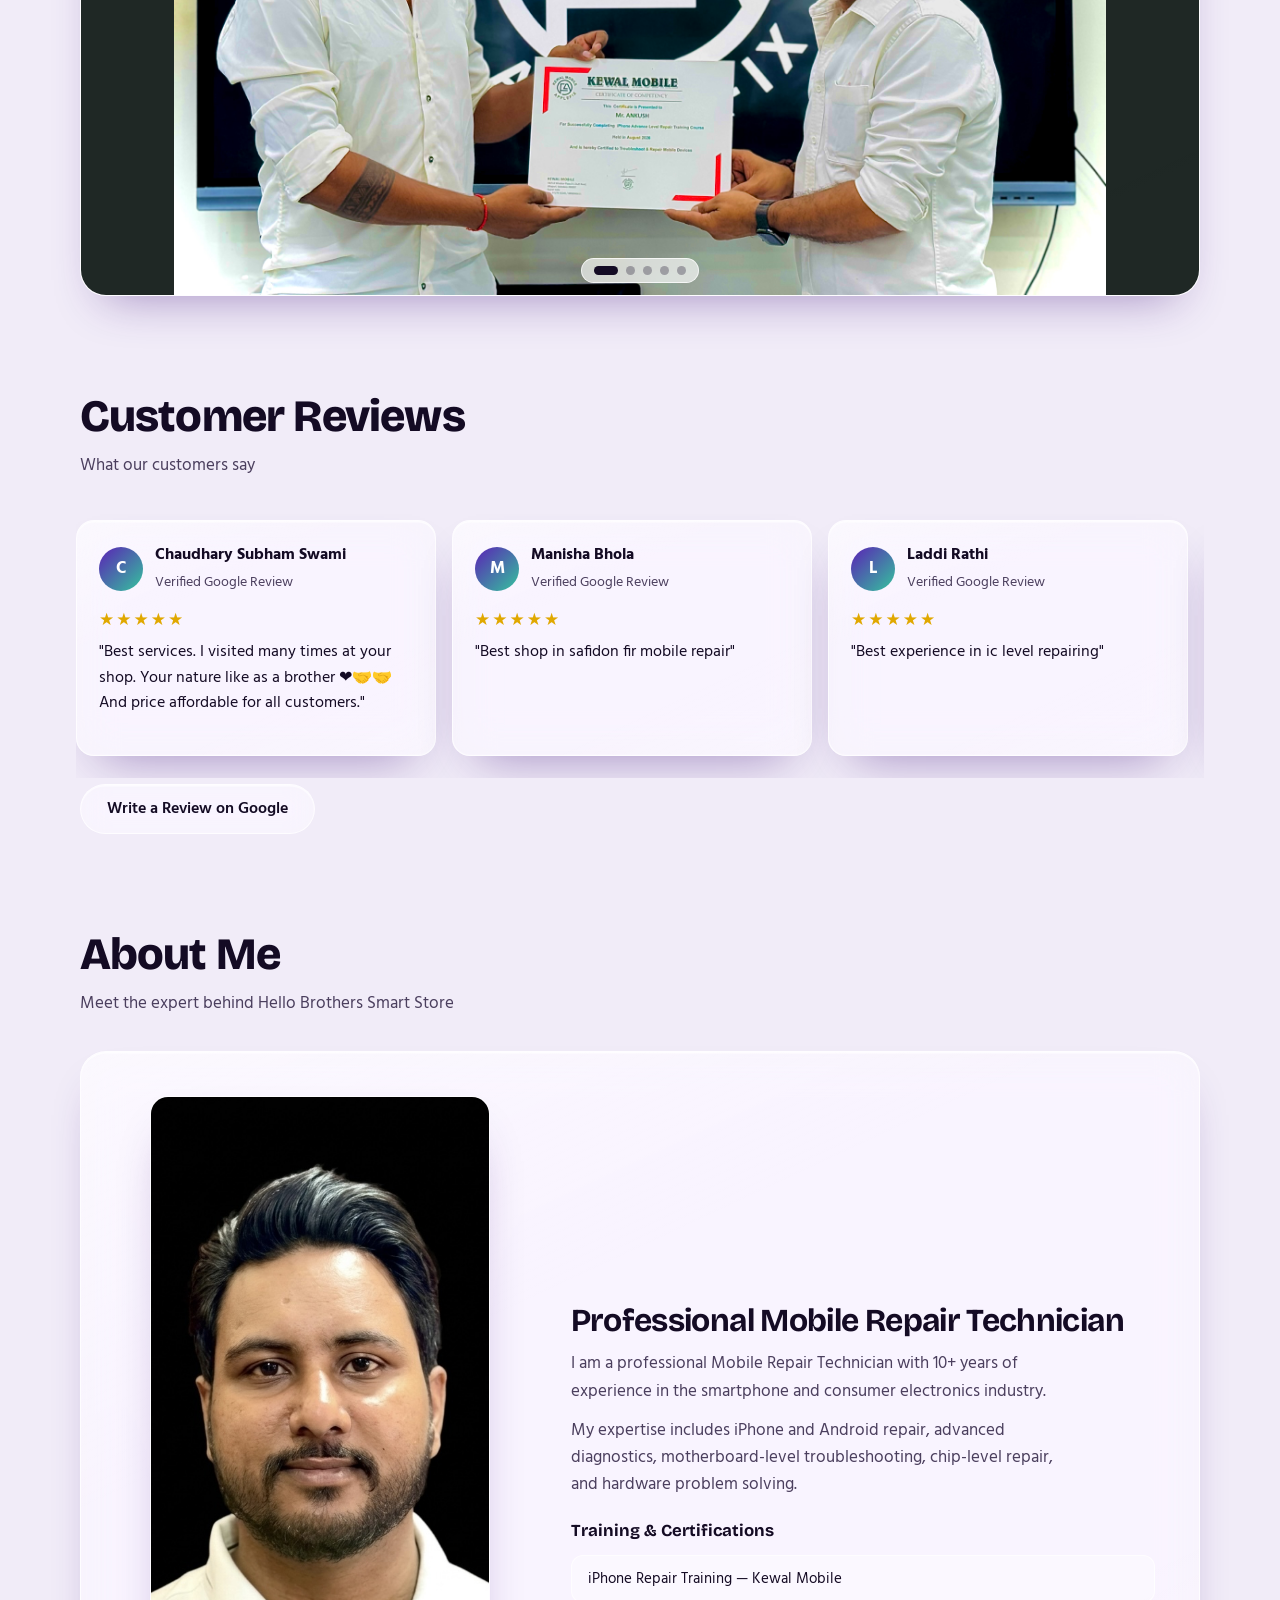
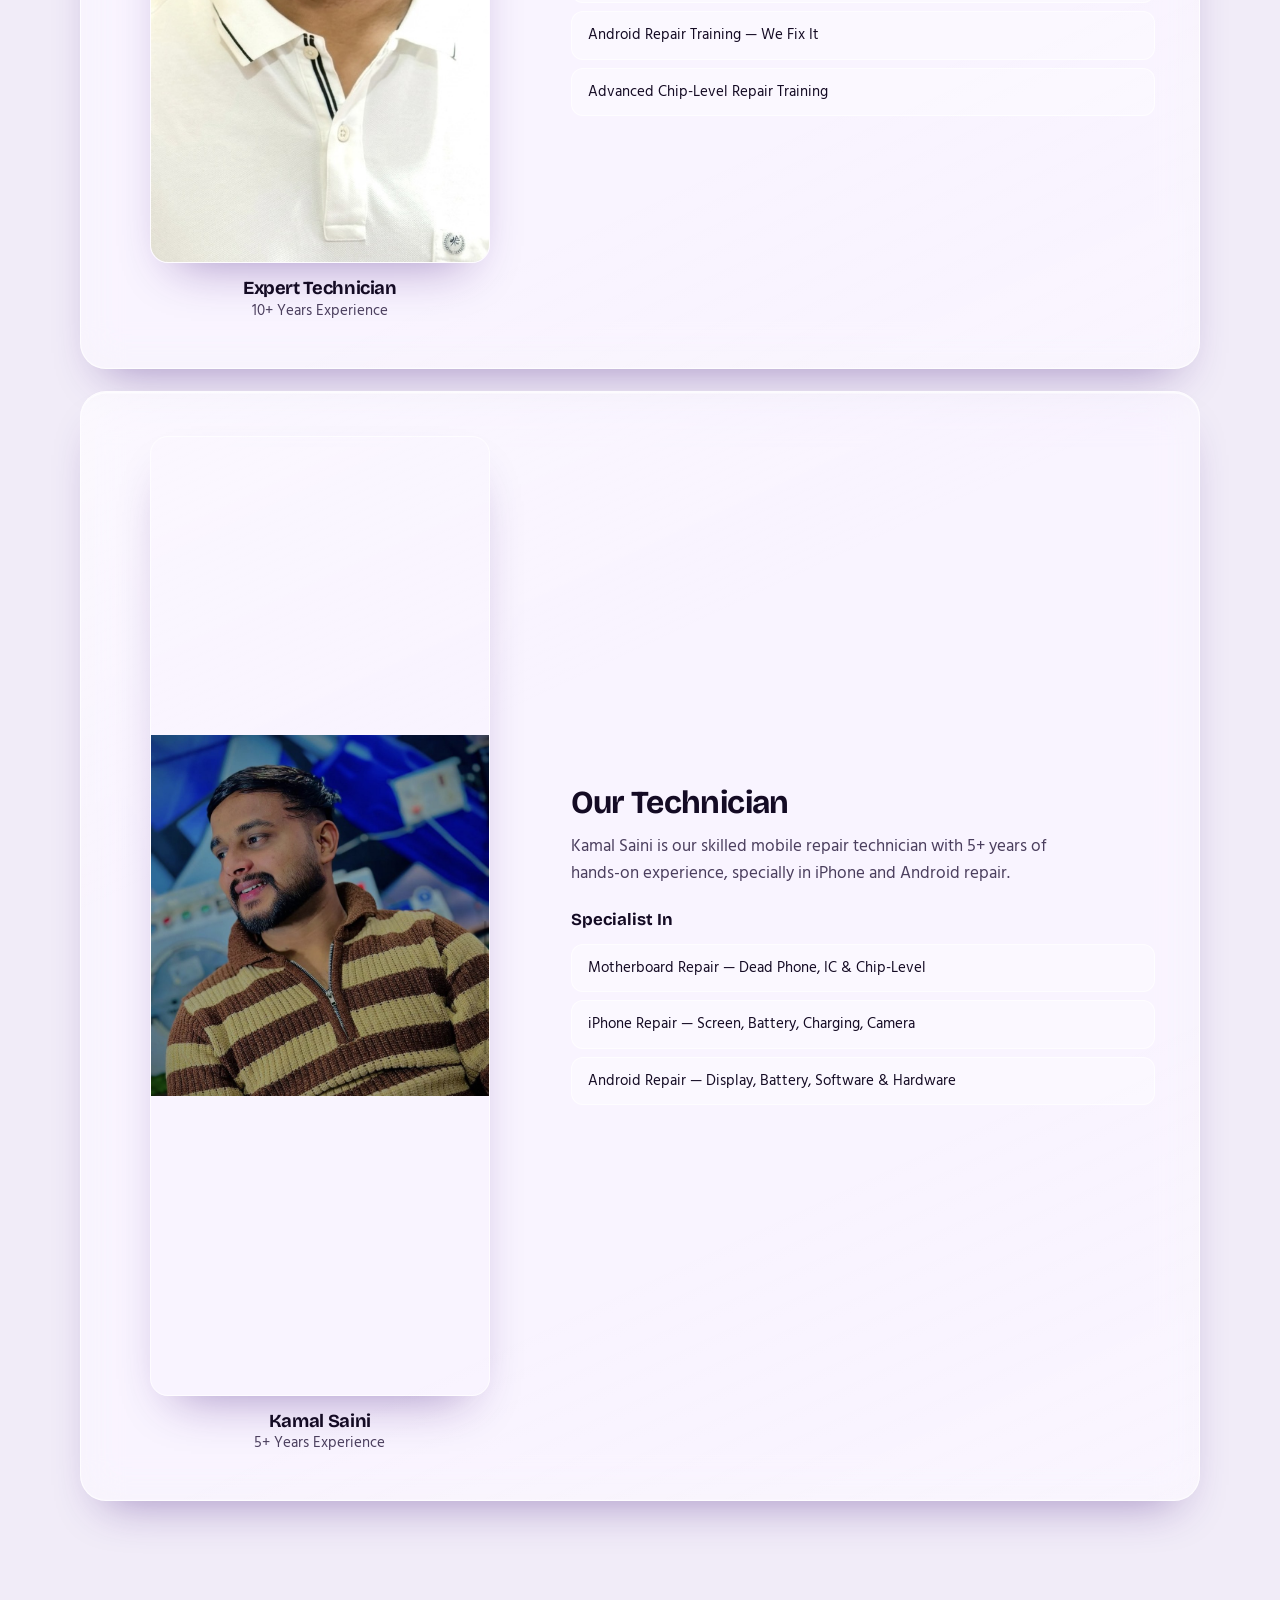
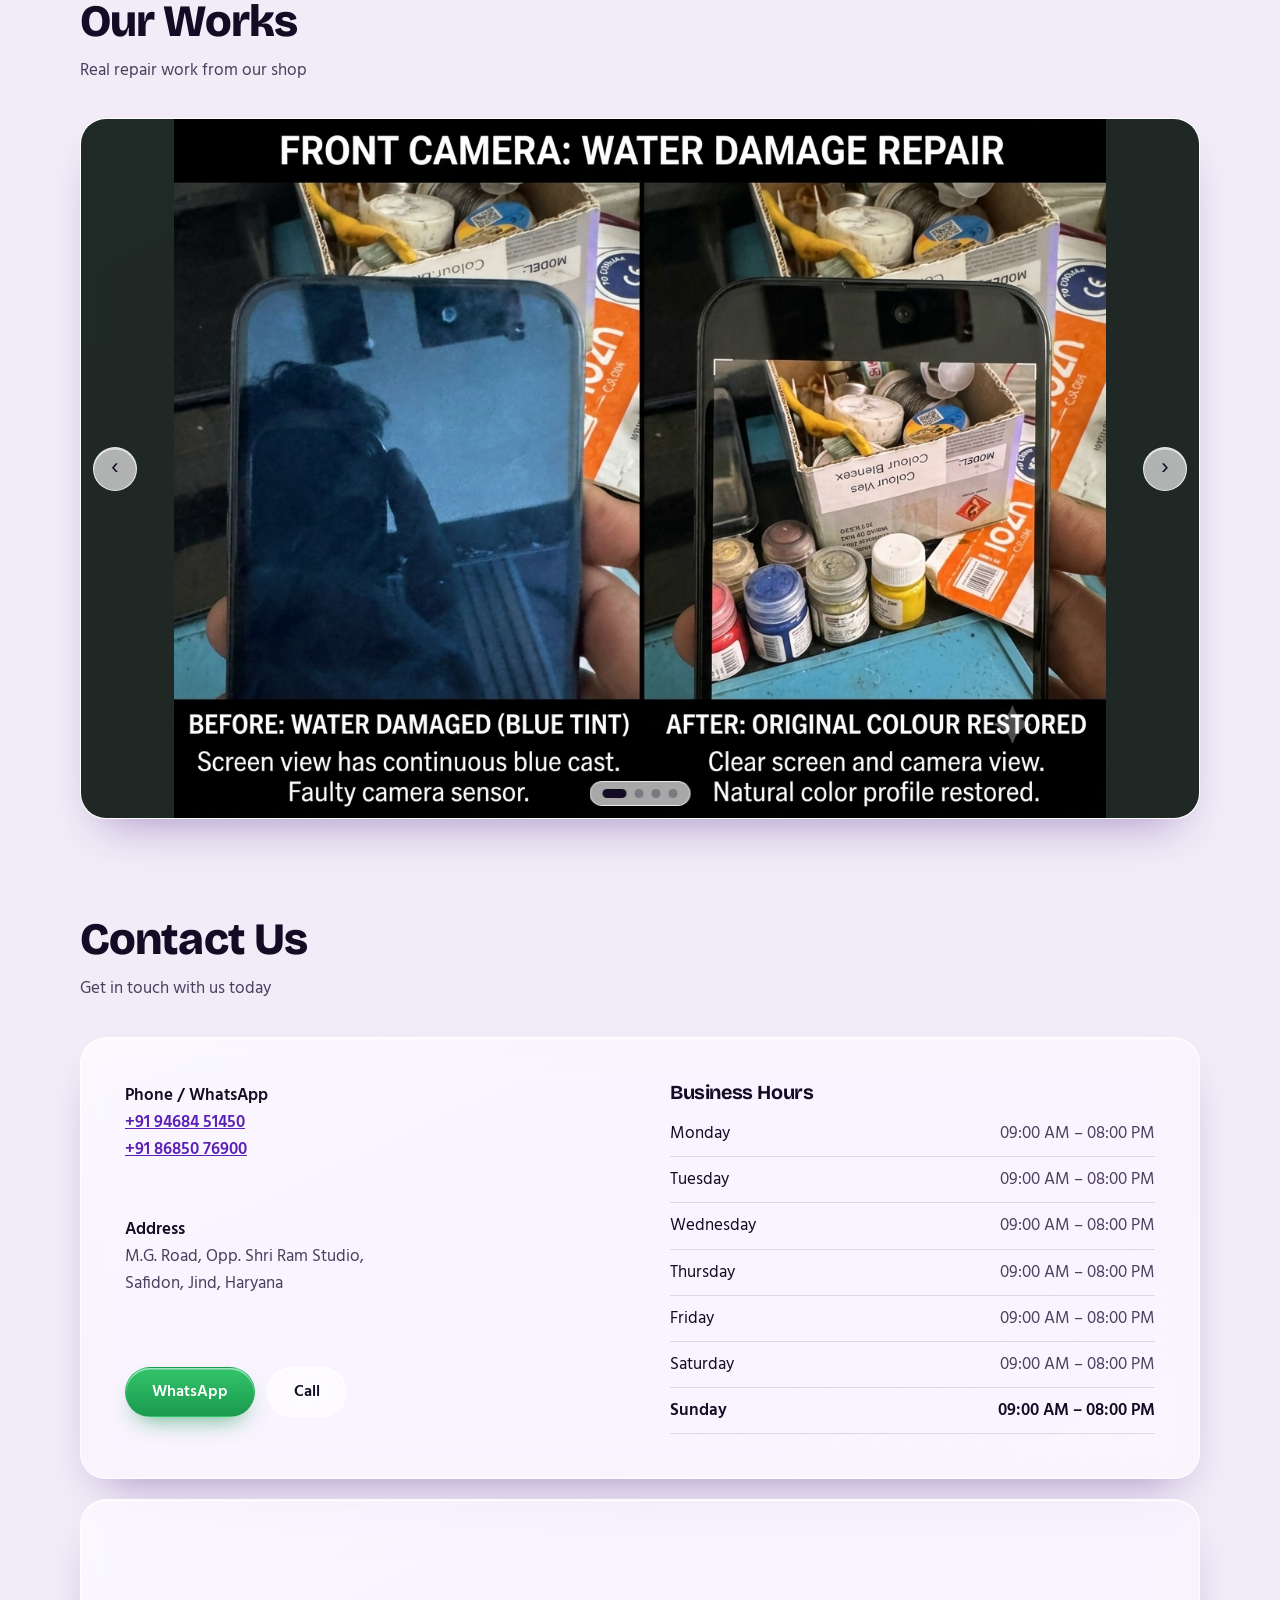
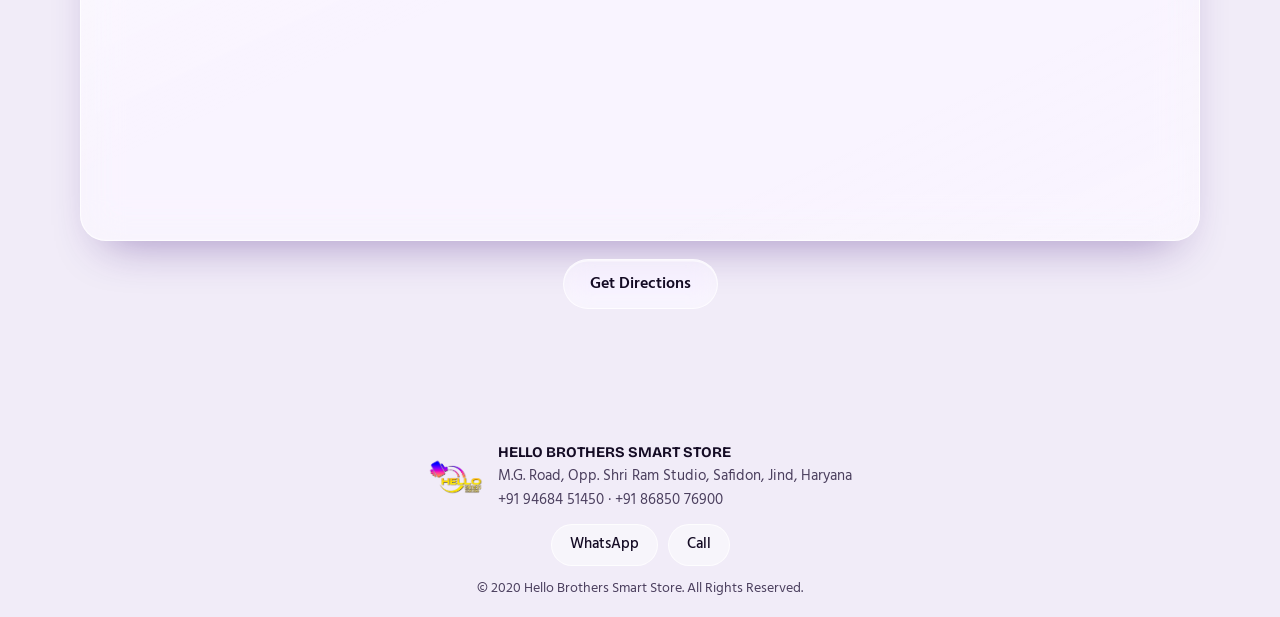
==== commit 69ebdd58: "Kamal: show full photo, add motherboard specialty Co-Authored-By: Claude Opus 5.5 <noreply@anthropic" ====
--- a/index.html
+++ b/index.html
@@ -556,7 +556,7 @@
     </div>
     <div class="aboutme glass" style="margin-top:22px">
       <div class="who-photo">
-        <img src="kamal.jpeg" alt="Kamal Saini - iPhone &amp; Android Repair Technician, Safidon" width="600" height="767" loading="lazy">
+        <img src="kamal.jpeg" alt="Kamal Saini - iPhone &amp; Android Repair Technician, Safidon" width="900" height="960" loading="lazy" style="aspect-ratio:auto;object-fit:contain">
         <h3 data-en="Kamal Saini" data-hi="कमल सैनी" data-pa="ਕਮਲ ਸੈਣੀ">Kamal Saini</h3>
         <p data-en="5+ Years Experience" data-hi="5+ साल का अनुभव" data-pa="5+ ਸਾਲ ਦਾ ਤਜਰਬਾ">5+ Years Experience</p>
       </div>
@@ -565,6 +565,7 @@
         <p class="lede" data-en="Kamal Saini is our skilled mobile repair technician with 5+ years of hands-on experience, specially in iPhone and Android repair." data-hi="कमल सैनी हमारे कुशल मोबाइल रिपेयर टेक्नीशियन हैं, जिन्हें 5+ साल का अनुभव है, खासकर iPhone और Android रिपेयर में।" data-pa="ਕਮਲ ਸੈਣੀ ਸਾਡੇ ਮਾਹਿਰ ਮੋਬਾਈਲ ਰਿਪੇਅਰ ਟੈਕਨੀਸ਼ੀਅਨ ਹਨ, ਜਿਨ੍ਹਾਂ ਕੋਲ 5+ ਸਾਲ ਦਾ ਤਜਰਬਾ ਹੈ, ਖ਼ਾਸ ਕਰਕੇ iPhone ਅਤੇ Android ਰਿਪੇਅਰ ਵਿੱਚ।">Kamal Saini is our skilled mobile repair technician with 5+ years of hands-on experience, specially in iPhone and Android repair.</p>
         <h4 data-en="Specialist In" data-hi="विशेषज्ञता" data-pa="ਮੁਹਾਰਤ">Specialist In</h4>
         <ul class="certs">
+          <li data-en="Motherboard Repair — Dead Phone, IC &amp; Chip-Level" data-hi="मदरबोर्ड रिपेयर — डेड फोन, IC और चिप-लेवल" data-pa="ਮਦਰਬੋਰਡ ਰਿਪੇਅਰ — ਡੈੱਡ ਫ਼ੋਨ, IC ਅਤੇ ਚਿੱਪ-ਲੈਵਲ">Motherboard Repair — Dead Phone, IC &amp; Chip-Level</li>
           <li data-en="iPhone Repair — Screen, Battery, Charging, Camera" data-hi="iPhone रिपेयर — स्क्रीन, बैटरी, चार्जिंग, कैमरा" data-pa="iPhone ਰਿਪੇਅਰ — ਸਕਰੀਨ, ਬੈਟਰੀ, ਚਾਰਜਿੰਗ, ਕੈਮਰਾ">iPhone Repair — Screen, Battery, Charging, Camera</li>
           <li data-en="Android Repair — Display, Battery, Software &amp; Hardware" data-hi="Android रिपेयर — डिस्प्ले, बैटरी, सॉफ्टवेयर और हार्डवेयर" data-pa="Android ਰਿਪੇਅਰ — ਡਿਸਪਲੇ, ਬੈਟਰੀ, ਸਾਫਟਵੇਅਰ ਅਤੇ ਹਾਰਡਵੇਅਰ">Android Repair — Display, Battery, Software &amp; Hardware</li>
         </ul>
